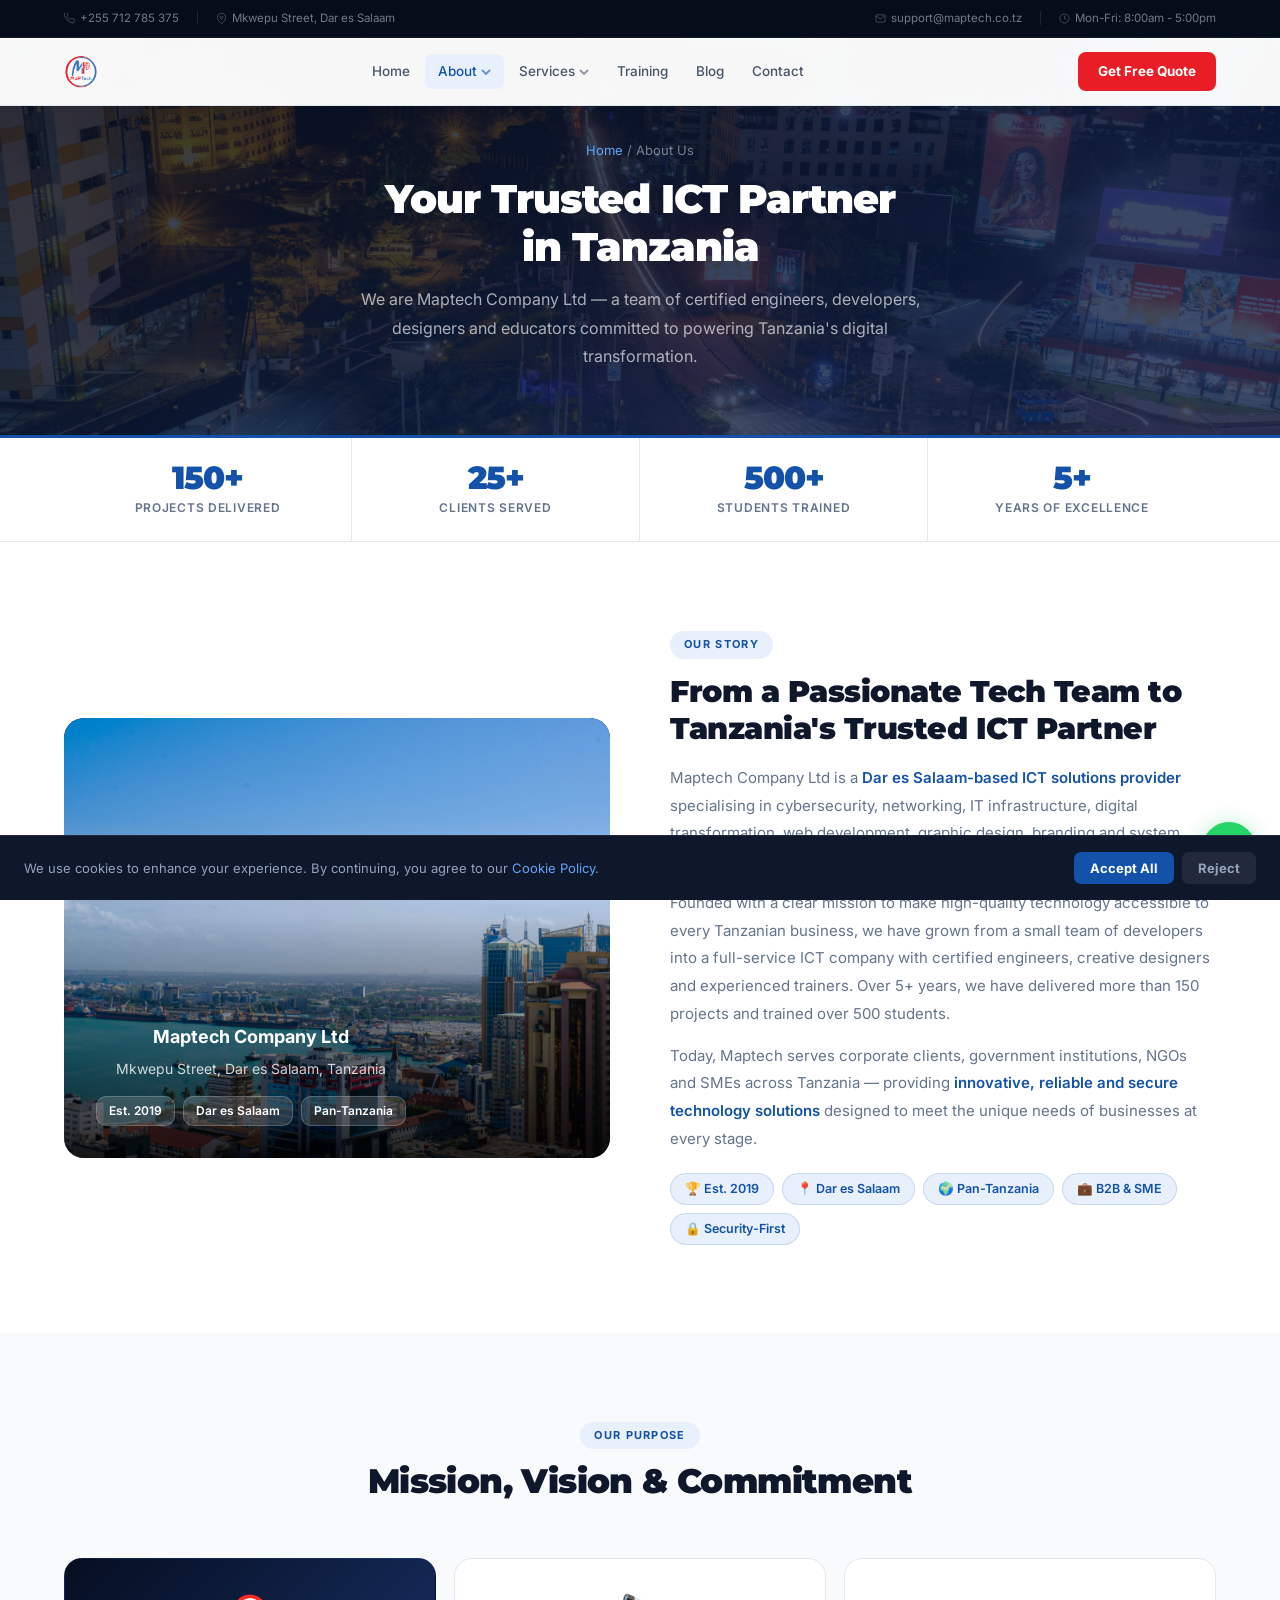
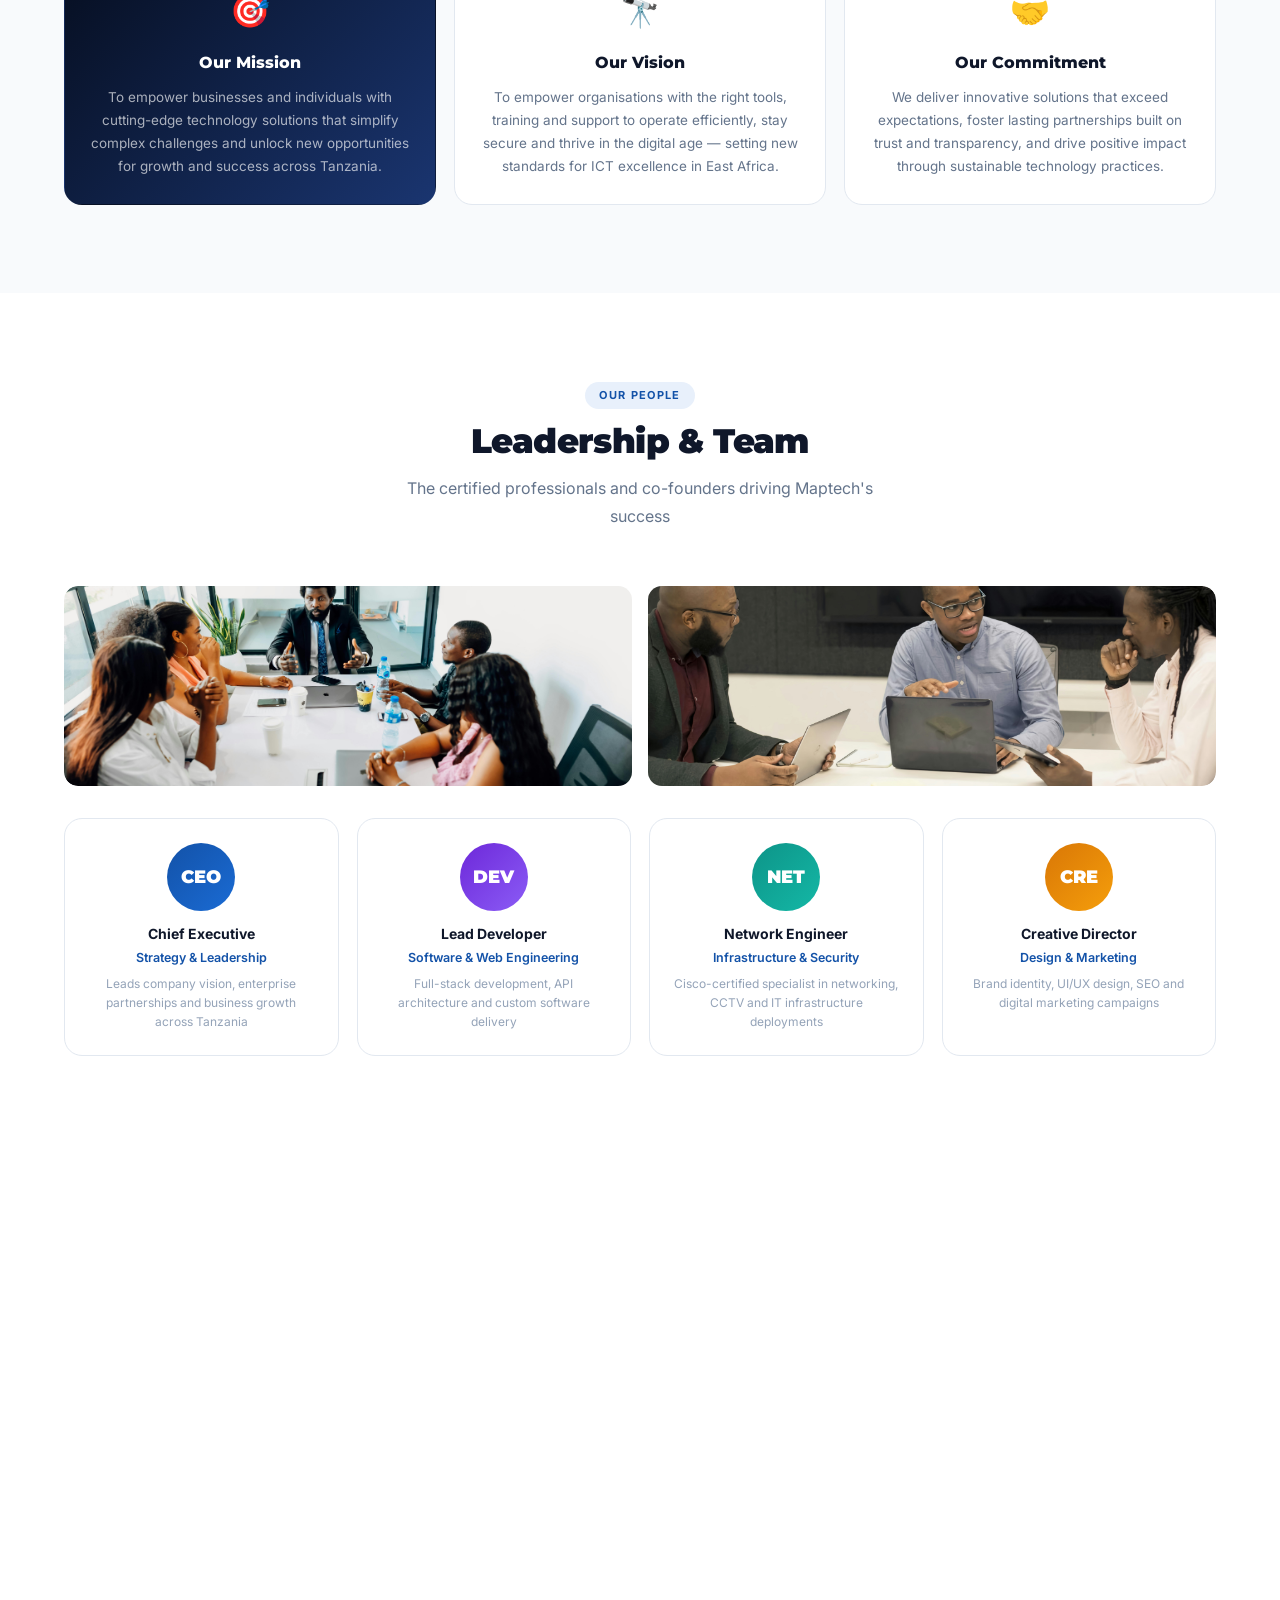
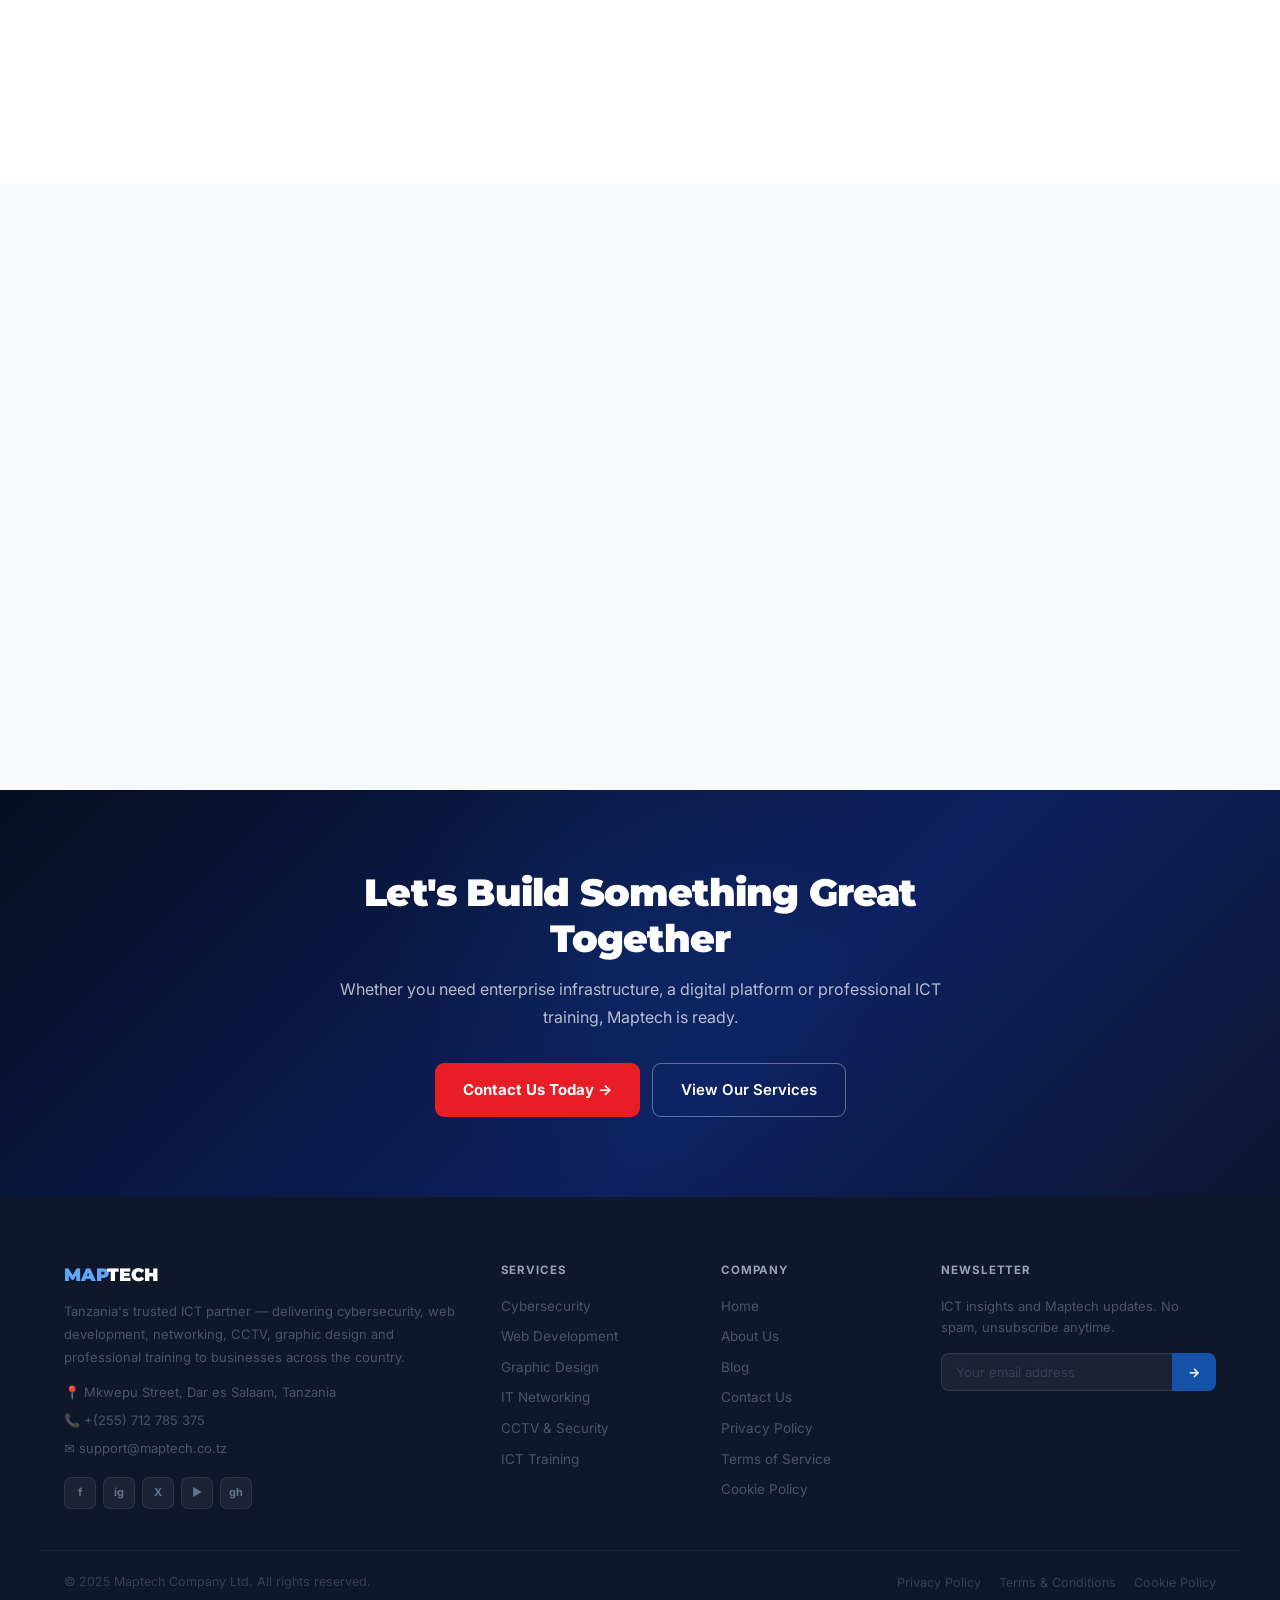
==== about.html @ 5413d37b "Initial website upload" ====
<!DOCTYPE html>
<html lang="en">
<head>
<meta charset="UTF-8">
<meta name="viewport" content="width=device-width, initial-scale=1.0">
<title>About Us | Maptech Company Ltd — ICT Solutions Tanzania</title>
<meta name="description" content="Learn about Maptech Company Ltd — Dar es Salaam's trusted ICT partner. Our story, mission, vision, team and core values.">
<link rel="icon" href="assets/images/favicon.png" type="image/png">
<link rel="preconnect" href="https://fonts.googleapis.com">
<link href="https://fonts.googleapis.com/css2?family=Montserrat:wght@700;800;900&family=Inter:wght@400;500;600;700&display=swap" rel="stylesheet">
<link rel="stylesheet" href="assets/css/maptech.css">
</head>
<body data-page="about">

<!-- Top Info Bar -->
<div class="top-bar">
  <div class="tb-inner">
    <div class="tb-group">
      <span class="tb-item"><svg viewBox="0 0 24 24" fill="none" stroke="currentColor" stroke-width="2" width="11" height="11"><path d="M22 16.92v3a2 2 0 01-2.18 2 19.79 19.79 0 01-8.63-3.07A19.5 19.5 0 013.07 9.81 19.79 19.79 0 01.5 1.18 2 2 0 012.49-.5h3a2 2 0 012 1.72c.127.96.361 1.903.7 2.81a2 2 0 01-.45 2.11L6.91 7.91a16 16 0 006.06 6.06l1.78-1.78a2 2 0 012.11-.45c.907.339 1.85.573 2.81.7A2 2 0 0122 16.92z"/></svg><a href="tel:+255712785375">+255 712 785 375</a></span>
      <span class="tb-sep"></span>
      <span class="tb-item"><svg viewBox="0 0 24 24" fill="none" stroke="currentColor" stroke-width="2" width="11" height="11"><path d="M21 10c0 7-9 13-9 13s-9-6-9-13a9 9 0 0118 0z"/><circle cx="12" cy="10" r="3"/></svg>Mkwepu Street, Dar es Salaam</span>
    </div>
    <div class="tb-group">
      <span class="tb-item"><svg viewBox="0 0 24 24" fill="none" stroke="currentColor" stroke-width="2" width="11" height="11"><path d="M4 4h16c1.1 0 2 .9 2 2v12c0 1.1-.9 2-2 2H4c-1.1 0-2-.9-2-2V6c0-1.1.9-2 2-2z"/><polyline points="22,6 12,13 2,6"/></svg><a href="mailto:support@maptech.co.tz">support@maptech.co.tz</a></span>
      <span class="tb-sep"></span>
      <span class="tb-item"><svg viewBox="0 0 24 24" fill="none" stroke="currentColor" stroke-width="2" width="11" height="11"><circle cx="12" cy="12" r="10"/><polyline points="12 6 12 12 16 14"/></svg>Mon-Fri: 8:00am - 5:00pm</span>
    </div>
  </div>
</div>
<!-- WhatsApp Float -->
<a href="https://wa.me/255712785375" class="wa-float" target="_blank" title="Chat on WhatsApp">
  <svg viewBox="0 0 24 24" fill="currentColor" width="26" height="26"><path d="M17.472 14.382c-.297-.149-1.758-.867-2.03-.967-.273-.099-.471-.148-.67.15-.197.297-.767.966-.94 1.164-.173.199-.347.223-.644.075-.297-.15-1.255-.463-2.39-1.475-.883-.788-1.48-1.761-1.653-2.059-.173-.297-.018-.458.13-.606.134-.133.298-.347.446-.52.149-.174.198-.298.298-.497.099-.198.05-.371-.025-.52-.075-.149-.669-1.612-.916-2.207-.242-.579-.487-.5-.669-.51-.173-.008-.371-.01-.57-.01-.198 0-.52.074-.792.372-.272.297-1.04 1.016-1.04 2.479 0 1.462 1.065 2.875 1.213 3.074.149.198 2.096 3.2 5.077 4.487.709.306 1.262.489 1.694.625.712.227 1.36.195 1.871.118.571-.085 1.758-.719 2.006-1.413.248-.694.248-1.289.173-1.413z"/><path d="M12 0C5.373 0 0 5.373 0 12c0 2.114.551 4.098 1.514 5.82L.044 23.956a.5.5 0 00.608.608l6.175-1.457A11.946 11.946 0 0012 24c6.627 0 12-5.373 12-12S18.627 0 12 0zm0 22a9.946 9.946 0 01-5.19-1.35l-.37-.21-3.834.904.918-3.786-.23-.38A9.96 9.96 0 012 12C2 6.477 6.477 2 12 2s10 4.477 10 10-4.477 10-10 10z"/></svg>
</a>
<button id="btt" onclick="window.scrollTo({top:0,behavior:'smooth'})" title="Back to top">&#x2191;</button>
<div id="cookie-banner">
  <p>We use cookies to enhance your experience. By continuing, you agree to our <a href="cookie-policy.html">Cookie Policy</a>.</p>
  <div class="cookie-btns">
    <button class="cbtn cbtn-accept" onclick="acceptCookies()">Accept All</button>
    <button class="cbtn cbtn-reject" onclick="rejectCookies()">Reject</button>
  </div>
</div>

<!-- Mobile Nav -->
<div class="mob-nav" id="mobNav">
  <div class="mob-header">
    <a href="index.html" class="logo">
      <div class="logo-mark"><svg viewBox="0 0 24 24" fill="none" stroke="white" stroke-width="2.5" width="16" height="16"><polygon points="12 2 22 8.5 22 15.5 12 22 2 15.5 2 8.5"/><line x1="12" y1="2" x2="12" y2="22"/><line x1="2" y1="8.5" x2="22" y2="8.5"/></svg></div>
      <div class="logo-name"><span>MAP</span>TECH</div>
    </a>
    <button class="mob-close" onclick="closeMob()">&#x2715;</button>
  </div>
  <a href="index.html">Home</a>
  <a href="about.html">About Us</a>
  <a href="services.html">Our Services</a>
  <a href="training.html">Training Portal</a>
  <a href="blog.html">Blog</a>
  <a href="contact.html">Contact Us</a>
  <div style="margin-top:20px"><a href="contact.html" class="btn-cta" style="width:100%;justify-content:center;display:flex">Get Free Consultation</a></div>
</div>

<!-- Navbar -->
<nav id="mainNav" class="light">
  <div class="nav-inner">
    <a href="index.html" class="logo">
      <img src="assets/images/MapTech-logo.png" alt="Maptech Logo" onerror="this.style.display='none';this.nextElementSibling.style.display='flex'">
      <div class="logo-fallback" style="display:none">
        <div class="logo-mark"><svg viewBox="0 0 24 24" fill="none" stroke="white" stroke-width="2.5" width="16" height="16"><polygon points="12 2 22 8.5 22 15.5 12 22 2 15.5 2 8.5"/><line x1="12" y1="2" x2="12" y2="22"/><line x1="2" y1="8.5" x2="22" y2="8.5"/></svg></div>
        <div class="logo-name"><span>MAP</span>TECH</div>
      </div>
    </a>
    <div class="nav-links">
      <a href="index.html">Home</a>
      <div class="nav-item">
        <a href="about.html" class="active">About
          <svg class="nav-chevron" viewBox="0 0 10 6" fill="none" stroke="currentColor" stroke-width="1.8"><path d="M1 1l4 4 4-4"/></svg>
        </a>
        <div class="nav-drop">
          <a href="about.html#story" class="drop-item"><span class="drop-item-ico">&#x1F4D6;</span><span class="drop-item-text"><strong>Our Story</strong><span>How Maptech was founded &amp; grew</span></span></a>
          <a href="about.html#purpose" class="drop-item"><span class="drop-item-ico">&#x1F3AF;</span><span class="drop-item-text"><strong>Our Purpose</strong><span>Mission, vision &amp; what drives us</span></span></a>
          <a href="about.html#team" class="drop-item"><span class="drop-item-ico">&#x1F465;</span><span class="drop-item-text"><strong>Our People &amp; Team</strong><span>Meet the certified experts behind Maptech</span></span></a>
          <a href="about.html#why" class="drop-item"><span class="drop-item-ico">&#x2B50;</span><span class="drop-item-text"><strong>Why Choose Us</strong><span>What sets Maptech apart</span></span></a>
          <a href="about.html#values" class="drop-item"><span class="drop-item-ico">&#x1F91D;</span><span class="drop-item-text"><strong>Our Values</strong><span>Principles that guide every project</span></span></a>
        </div>
      </div>
      <div class="nav-item">
        <a href="services.html">Services
          <svg class="nav-chevron" viewBox="0 0 10 6" fill="none" stroke="currentColor" stroke-width="1.8"><path d="M1 1l4 4 4-4"/></svg>
        </a>
        <div class="nav-drop">
          <span class="drop-group-label">&#x1F512; Security &amp; Digital</span>
          <a href="services.html#svc-cyber" class="drop-item"><span class="drop-item-ico">&#x1F512;</span><span class="drop-item-text"><strong>Cybersecurity</strong><span>Firewalls, audits &amp; threat protection</span></span></a>
          <a href="services.html#svc-web" class="drop-item"><span class="drop-item-ico">&#x1F310;</span><span class="drop-item-text"><strong>Web Design &amp; Software Dev</strong><span>Websites, apps &amp; custom software</span></span></a>
          <a href="services.html#svc-hosting" class="drop-item"><span class="drop-item-ico">&#x1F4BB;</span><span class="drop-item-text"><strong>Web Hosting &amp; Domain Registration</strong><span>Managed hosting, SSL &amp; domain names</span></span></a>
          <div class="drop-divider"></div>
          <span class="drop-group-label">&#x1F3A8; Design &amp; Infrastructure</span>
          <a href="services.html#svc-design" class="drop-item"><span class="drop-item-ico">&#x1F3A8;</span><span class="drop-item-text"><strong>Graphic Design &amp; Branding</strong><span>Branding, print &amp; digital assets</span></span></a>
          <a href="services.html#svc-network" class="drop-item"><span class="drop-item-ico">&#x1F4E1;</span><span class="drop-item-text"><strong>IT Networking</strong><span>LAN/WAN, cabling &amp; infrastructure</span></span></a>
          <a href="services.html#svc-cctv" class="drop-item"><span class="drop-item-ico">&#x1F4F7;</span><span class="drop-item-text"><strong>CCTV &amp; Security Systems</strong><span>IP cameras, access control &amp; alarms</span></span></a>
          <div class="drop-divider"></div>
          <span class="drop-group-label">&#x1F527; Support &amp; Training</span>
          <a href="services.html#svc-computer" class="drop-item"><span class="drop-item-ico">&#x1F5A5;&#xFE0F;</span><span class="drop-item-text"><strong>Computer Maintenance &amp; Supply</strong><span>Repairs, parts &amp; accessories</span></span></a>
          <a href="services.html#svc-printer" class="drop-item"><span class="drop-item-ico">&#x1F5A8;&#xFE0F;</span><span class="drop-item-text"><strong>Printer Maintenance &amp; Supply</strong><span>Repairs, toner &amp; accessories</span></span></a>
          <a href="training.html" class="drop-item"><span class="drop-item-ico">&#x1F393;</span><span class="drop-item-text"><strong>ICT Training</strong><span>Certified courses for individuals &amp; teams</span></span></a>
        </div>
      </div>
      <a href="training.html">Training</a>
      <a href="blog.html">Blog</a>
      <a href="contact.html">Contact</a>
    </div>
    <a href="contact.html" class="nav-cta">Get Free Quote</a>
    <button class="hamburger" onclick="openMob()"><span></span><span></span><span></span></button>
  </div>
</nav>

<!-- Page Hero -->
<div class="page-hero" style="position:relative;overflow:hidden">
  <img src="assets/images/hero-dar-es-salaam-night.jpg" alt="Dar es Salaam by night" style="position:absolute;inset:0;width:100%;height:100%;object-fit:cover;object-position:center 30%;opacity:.22;z-index:0;pointer-events:none">
  <div class="ph-inner">
    <div class="breadcrumb"><a href="index.html">Home</a> / About Us</div>
    <h1>Your Trusted ICT Partner<br>in Tanzania</h1>
    <p>We are Maptech Company Ltd — a team of certified engineers, developers, designers and educators committed to powering Tanzania's digital transformation.</p>
  </div>
</div>

<!-- Quick Trust Bar -->
<div style="background:#fff;border-bottom:1px solid var(--gray-200)">
  <div style="max-width:1200px;margin:0 auto;padding:0 24px;display:grid;grid-template-columns:repeat(4,1fr)">
    <div style="padding:24px 20px;text-align:center;border-right:1px solid var(--gray-200)">
      <div style="font-family:'Montserrat',sans-serif;font-size:32px;font-weight:900;color:var(--blue);line-height:1;letter-spacing:-1px">150+</div>
      <div style="font-size:12px;color:var(--gray-500);margin-top:4px;text-transform:uppercase;letter-spacing:.06em;font-weight:600">Projects Delivered</div>
    </div>
    <div style="padding:24px 20px;text-align:center;border-right:1px solid var(--gray-200)">
      <div style="font-family:'Montserrat',sans-serif;font-size:32px;font-weight:900;color:var(--blue);line-height:1;letter-spacing:-1px">25+</div>
      <div style="font-size:12px;color:var(--gray-500);margin-top:4px;text-transform:uppercase;letter-spacing:.06em;font-weight:600">Clients Served</div>
    </div>
    <div style="padding:24px 20px;text-align:center;border-right:1px solid var(--gray-200)">
      <div style="font-family:'Montserrat',sans-serif;font-size:32px;font-weight:900;color:var(--blue);line-height:1;letter-spacing:-1px">500+</div>
      <div style="font-size:12px;color:var(--gray-500);margin-top:4px;text-transform:uppercase;letter-spacing:.06em;font-weight:600">Students Trained</div>
    </div>
    <div style="padding:24px 20px;text-align:center">
      <div style="font-family:'Montserrat',sans-serif;font-size:32px;font-weight:900;color:var(--blue);line-height:1;letter-spacing:-1px">5+</div>
      <div style="font-size:12px;color:var(--gray-500);margin-top:4px;text-transform:uppercase;letter-spacing:.06em;font-weight:600">Years of Excellence</div>
    </div>
  </div>
</div>

<!-- Our Story -->
<section id="story">
  <div class="si">
    <div class="about-grid">
      <div class="about-img fade-in" style="position:relative;overflow:hidden;border-radius:20px;height:440px;padding:0;display:block">
        <img src="assets/images/hero-dar-es-salaam-skyline.jpg" alt="Dar es Salaam skyline - Maptech base of operations" style="width:100%;height:100%;object-fit:cover;position:absolute;inset:0;border-radius:20px">
        <div style="position:absolute;inset:0;z-index:2;background:linear-gradient(to top,rgba(0,0,0,.78) 0%,rgba(0,0,0,.08) 55%);border-radius:20px;display:flex;align-items:flex-end;padding:32px">
          <div>
            <strong style="color:#fff;font-size:18px;display:block;margin-bottom:6px">Maptech Company Ltd</strong>
            <p style="color:rgba(255,255,255,.8);font-size:14px;margin:0 0 16px">Mkwepu Street, Dar es Salaam, Tanzania</p>
            <div style="display:flex;gap:8px;flex-wrap:wrap">
              <span style="background:rgba(255,255,255,.15);color:#fff;font-size:12px;font-weight:600;padding:4px 12px;border-radius:10px;border:1px solid rgba(255,255,255,.2)">Est. 2019</span>
              <span style="background:rgba(255,255,255,.15);color:#fff;font-size:12px;font-weight:600;padding:4px 12px;border-radius:10px;border:1px solid rgba(255,255,255,.2)">Dar es Salaam</span>
              <span style="background:rgba(255,255,255,.15);color:#fff;font-size:12px;font-weight:600;padding:4px 12px;border-radius:10px;border:1px solid rgba(255,255,255,.2)">Pan-Tanzania</span>
            </div>
          </div>
        </div>
      </div>
      <div class="about-text fade-up">
        <div class="stag" style="margin-bottom:14px">Our Story</div>
        <h2>From a Passionate Tech Team to Tanzania's Trusted ICT Partner</h2>
        <p>Maptech Company Ltd is a <span class="hl">Dar es Salaam-based ICT solutions provider</span> specialising in cybersecurity, networking, IT infrastructure, digital transformation, web development, graphic design, branding and system integration.</p>
        <p>Founded with a clear mission to make high-quality technology accessible to every Tanzanian business, we have grown from a small team of developers into a full-service ICT company with certified engineers, creative designers and experienced trainers. Over 5+ years, we have delivered more than 150 projects and trained over 500 students.</p>
        <p>Today, Maptech serves corporate clients, government institutions, NGOs and SMEs across Tanzania — providing <span class="hl">innovative, reliable and secure technology solutions</span> designed to meet the unique needs of businesses at every stage.</p>
        <div class="pills">
          <span class="pill">&#x1F3C6; Est. 2019</span>
          <span class="pill">&#x1F4CD; Dar es Salaam</span>
          <span class="pill">&#x1F30D; Pan-Tanzania</span>
          <span class="pill">&#x1F4BC; B2B &amp; SME</span>
          <span class="pill">&#x1F512; Security-First</span>
        </div>
      </div>
    </div>
  </div>
</section>

<!-- Mission, Vision, Commitment -->
<section class="bg-light" id="purpose">
  <div class="si">
    <div class="sh fade-up"><div class="stag">Our Purpose</div><div class="section-title">Mission, Vision &amp; Commitment</div></div>
    <div class="mission-cards">
      <div class="mc fade-up"><div class="ico">&#x1F3AF;</div><h3>Our Mission</h3><p>To empower businesses and individuals with cutting-edge technology solutions that simplify complex challenges and unlock new opportunities for growth and success across Tanzania.</p></div>
      <div class="mc fade-up"><div class="ico">&#x1F52D;</div><h3>Our Vision</h3><p>To empower organisations with the right tools, training and support to operate efficiently, stay secure and thrive in the digital age — setting new standards for ICT excellence in East Africa.</p></div>
      <div class="mc fade-up"><div class="ico">&#x1F91D;</div><h3>Our Commitment</h3><p>We deliver innovative solutions that exceed expectations, foster lasting partnerships built on trust and transparency, and drive positive impact through sustainable technology practices.</p></div>
    </div>
  </div>
</section>

<!-- Team -->
<section id="team">
  <div class="si">
    <div class="sh fade-up"><div class="stag">Our People</div><div class="section-title">Leadership &amp; Team</div><p class="section-sub">The certified professionals and co-founders driving Maptech's success</p></div>
    <div style="display:grid;grid-template-columns:1fr 1fr;gap:16px;margin-bottom:32px;overflow:hidden;border-radius:14px">
        <img src="assets/images/about-african-business-meeting.jpg" alt="Maptech team meeting" style="width:100%;height:200px;object-fit:cover;border-radius:14px">
        <img src="assets/images/about-african-tech-team.jpg" alt="Maptech tech team" style="width:100%;height:200px;object-fit:cover;border-radius:14px">
      </div>
      <div class="team-grid">
      <div class="team-card fade-up"><div class="team-avatar" style="background:linear-gradient(135deg,#1352A8,#1a6bd4)">CEO</div><h4>Chief Executive</h4><div class="role">Strategy &amp; Leadership</div><div class="bio">Leads company vision, enterprise partnerships and business growth across Tanzania</div></div>
      <div class="team-card fade-up"><div class="team-avatar" style="background:linear-gradient(135deg,#6d28d9,#8b5cf6)">DEV</div><h4>Lead Developer</h4><div class="role">Software &amp; Web Engineering</div><div class="bio">Full-stack development, API architecture and custom software delivery</div></div>
      <div class="team-card fade-up"><div class="team-avatar" style="background:linear-gradient(135deg,#0d9488,#14b8a6)">NET</div><h4>Network Engineer</h4><div class="role">Infrastructure &amp; Security</div><div class="bio">Cisco-certified specialist in networking, CCTV and IT infrastructure deployments</div></div>
      <div class="team-card fade-up"><div class="team-avatar" style="background:linear-gradient(135deg,#d97706,#f59e0b)">CRE</div><h4>Creative Director</h4><div class="role">Design &amp; Marketing</div><div class="bio">Brand identity, UI/UX design, SEO and digital marketing campaigns</div></div>
    </div>
  </div>
</section>

<!-- Why Choose Us -->
<section id="why">
  <div class="si">
    <div class="sh fade-up"><div class="stag">Why Choose Us</div><div class="section-title">What Sets Maptech Apart</div><p class="section-sub">Six reasons why Tanzania's businesses choose Maptech — and stay with us for years</p></div>
    <div class="why-feats" style="display:grid;grid-template-columns:repeat(3,1fr);gap:22px;max-width:100%">
      <div class="wf fade-up"><div class="wf-icon">&#x1F3C6;</div><div><h4>Certified Professionals</h4><p>Every service is delivered by qualified engineers and specialists — CCNA, CEH-certified and industry-recognised across ICT disciplines.</p></div></div>
      <div class="wf fade-up"><div class="wf-icon">&#x23F1;&#xFE0F;</div><div><h4>On-Time Delivery</h4><p>We set realistic timelines and honour them — always. Our structured project management keeps every engagement on schedule and on budget.</p></div></div>
      <div class="wf fade-up"><div class="wf-icon">&#x1F4CB;</div><div><h4>Transparent Pricing</h4><p>No hidden fees or surprise invoices. We provide detailed, itemised proposals so you know exactly what you are paying for before any work begins.</p></div></div>
      <div class="wf fade-up"><div class="wf-icon">&#x1F512;</div><div><h4>Security-First Design</h4><p>Security is engineered into every solution — whether a website, a network, or a CCTV system. We never treat protection as an afterthought.</p></div></div>
      <div class="wf fade-up"><div class="wf-icon">&#x1F4DE;</div><div><h4>After-Sales Support</h4><p>Our relationship continues after project delivery. We offer dedicated support, maintenance plans and rapid-response helpdesk for all our clients.</p></div></div>
      <div class="wf fade-up"><div class="wf-icon">&#x1F30D;</div><div><h4>Deep Local Knowledge</h4><p>We understand Tanzanian infrastructure, regulations and business culture — delivering solutions that work in the real East African environment.</p></div></div>
    </div>
  </div>
</section>

<!-- Values -->
<section class="bg-light" id="values">
  <div class="si">
    <div class="sh fade-up"><div class="stag">Our Values</div><div class="section-title">Principles That Drive Every Decision</div></div>
    <div class="values-grid">
      <div class="val-card fade-up"><div class="val-icon">&#x1F91D;</div><div><h4>Integrity</h4><p>We operate with full transparency and accountability in every engagement, from quotation through to final delivery.</p></div></div>
      <div class="val-card fade-up"><div class="val-icon">&#x26A1;</div><div><h4>Excellence</h4><p>We hold ourselves to the highest technical and creative standards on every project, large or small.</p></div></div>
      <div class="val-card fade-up"><div class="val-icon">&#x1F680;</div><div><h4>Innovation</h4><p>We continuously learn and adopt emerging technologies to keep our clients ahead in a fast-changing landscape.</p></div></div>
      <div class="val-card fade-up"><div class="val-icon">&#x1F465;</div><div><h4>Collaboration</h4><p>We work as true partners — listening, adapting and co-creating solutions aligned with your unique goals.</p></div></div>
      <div class="val-card fade-up"><div class="val-icon">&#x1F30D;</div><div><h4>Local Impact</h4><p>Deeply committed to Tanzania's digital economy, empowering local businesses and ICT talent nationwide.</p></div></div>
      <div class="val-card fade-up"><div class="val-icon">&#x1F510;</div><div><h4>Security-First</h4><p>Security is never an afterthought — we engineer it into every system, network and application we build.</p></div></div>
    </div>
  </div>
</section>

<!-- CTA -->
<div class="cta-banner">
  <div class="cta-inner">
    <h2>Let's Build Something Great Together</h2>
    <p>Whether you need enterprise infrastructure, a digital platform or professional ICT training, Maptech is ready.</p>
    <div class="cta-btns">
      <a href="contact.html" class="btn-cta">Contact Us Today &#x2192;</a>
      <a href="services.html" class="btn-cta-out">View Our Services</a>
    </div>
  </div>
</div>

<!-- Footer -->
<footer>
  <div class="fi">
    <div class="fb">
      <div class="fb-logo"><span>MAP</span>TECH</div>
      <p>Tanzania's trusted ICT partner — delivering cybersecurity, web development, networking, CCTV, graphic design and professional training to businesses across the country.</p>
      <div class="fci">&#x1F4CD; Mkwepu Street, Dar es Salaam, Tanzania</div>
      <div class="fci">&#x1F4DE; +(255) 712 785 375</div>
      <div class="fci">&#x2709;&#xFE0F; support@maptech.co.tz</div>
      <div class="fb-socials">
        <a href="https://web.facebook.com/maptechtz/" target="_blank" class="fsb">f</a>
        <a href="https://www.instagram.com/maptech_tz/" target="_blank" class="fsb">ig</a>
        <a href="https://x.com/maptech_tz" target="_blank" class="fsb">X</a>
        <a href="https://www.youtube.com/@maptechtz/videos" target="_blank" class="fsb">&#x25B6;</a>
        <a href="https://github.com/maptechtz-developers" target="_blank" class="fsb">gh</a>
      </div>
    </div>
    <div class="fc">
      <h4>Services</h4>
      <a href="services.html">Cybersecurity</a>
      <a href="services.html">Web Development</a>
      <a href="services.html">Graphic Design</a>
      <a href="services.html">IT Networking</a>
      <a href="services.html">CCTV &amp; Security</a>
      <a href="training.html">ICT Training</a>
    </div>
    <div class="fc">
      <h4>Company</h4>
      <a href="index.html">Home</a>
      <a href="about.html">About Us</a>
      <a href="blog.html">Blog</a>
      <a href="contact.html">Contact Us</a>
      <a href="privacy-policy.html">Privacy Policy</a>
      <a href="terms-of-service.html">Terms of Service</a>
      <a href="cookie-policy.html">Cookie Policy</a>
    </div>
    <div class="fc fn">
      <h4>Newsletter</h4>
      <p>ICT insights and Maptech updates. No spam, unsubscribe anytime.</p>
      <div class="nl"><input type="email" placeholder="Your email address"><button>&#x2192;</button></div>
    </div>
  </div>
  <div class="footer-bottom">
    <p>&copy; 2025 Maptech Company Ltd. All rights reserved.</p>
    <div>
      <a href="privacy-policy.html">Privacy Policy</a>
      <a href="terms-of-service.html">Terms &amp; Conditions</a>
      <a href="cookie-policy.html">Cookie Policy</a>
    </div>
  </div>
</footer>

<script src="assets/js/maptech.js"></script>
</body>
</html>
---- assets/css/maptech.css ----
/* ── RESET ──────────────────────────────────────── */
*,*::before,*::after{box-sizing:border-box;margin:0;padding:0}
html{scroll-behavior:smooth}
body{font-family:'Inter',system-ui,sans-serif;color:#1e293b;background:#fff;line-height:1.6;overflow-x:hidden;-webkit-font-smoothing:antialiased}
a{text-decoration:none;color:inherit}img{max-width:100%;display:block}button{cursor:pointer;font-family:inherit}ul{list-style:none}

/* ── TOKENS ─────────────────────────────────────── */
:root{
  --blue:#1352A8;--blue-2:#1a6bd4;--blue-3:#e8f0fb;
  --red:#E81D25;--red-2:#ff3b44;
  --dark:#060e20;--dark-2:#0d1630;
  --gray-50:#f8fafc;--gray-100:#f1f5f9;--gray-200:#e2e8f0;
  --gray-400:#94a3b8;--gray-500:#64748b;--gray-600:#475569;--gray-700:#334155;--gray-900:#0f172a;
  --white:#fff;
  --shadow-sm:0 1px 4px rgba(0,0,0,.07);
  --shadow-md:0 4px 20px rgba(0,0,0,.09);
  --shadow-lg:0 10px 48px rgba(0,0,0,.13);
  --r:12px;--r-lg:18px;--t:.22s ease;
}

/* ── TOP BAR ─────────────────────────────────────── */
.top-bar{background:#050c1a;border-bottom:1px solid rgba(255,255,255,.07);height:38px;display:flex;align-items:center;position:fixed;top:0;left:0;right:0;z-index:201}
.tb-inner{max-width:1200px;margin:0 auto;padding:0 24px;width:100%;display:flex;align-items:center;justify-content:space-between}
.tb-group{display:flex;align-items:center;gap:18px}
.tb-item{display:flex;align-items:center;gap:5px;font-size:11.5px;color:rgba(255,255,255,.45);white-space:nowrap}
.tb-item svg{width:11px;height:11px;flex-shrink:0;opacity:.55}
.tb-item a{color:rgba(255,255,255,.45);transition:.15s}.tb-item a:hover{color:#60a5fa}
.tb-sep{width:1px;height:14px;background:rgba(255,255,255,.1)}

/* ── NAV ────────────────────────────────────────── */
nav{position:fixed;top:38px;left:0;right:0;z-index:200;height:68px;display:flex;align-items:center;background:rgba(6,14,32,.92);backdrop-filter:blur(18px);border-bottom:1px solid rgba(255,255,255,.07);transition:var(--t)}
nav.light{background:rgba(255,255,255,.97);border-color:var(--gray-200);box-shadow:var(--shadow-sm)}
.nav-inner{max-width:1200px;margin:0 auto;padding:0 24px;width:100%;display:flex;align-items:center;justify-content:space-between;gap:16px}
.logo{display:flex;align-items:center;gap:10px;cursor:pointer}
.logo img{height:34px;width:auto}
.logo-fallback{height:34px;display:flex;align-items:center;gap:6px}
.logo-mark{width:34px;height:34px;border-radius:8px;background:var(--blue);display:flex;align-items:center;justify-content:center}
.logo-mark svg{width:18px;height:18px}
.logo-name{font-family:'Montserrat',sans-serif;font-weight:900;font-size:16px;letter-spacing:-.3px;color:#fff}
nav.light .logo-name{color:var(--gray-900)}
.logo-name span{color:#60a5fa}
nav.light .logo-name span{color:var(--blue)}
.nav-links{display:flex;gap:2px}
.nav-links a{padding:7px 13px;border-radius:7px;font-size:13.5px;font-weight:500;color:rgba(255,255,255,.75);transition:var(--t)}
nav.light .nav-links a{color:var(--gray-600)}
.nav-links a:hover,.nav-links a.active{color:#fff;background:rgba(255,255,255,.1)}
nav.light .nav-links a:hover,nav.light .nav-links a.active{color:var(--blue);background:var(--blue-3)}
.nav-cta{background:var(--red);color:#fff;border:none;padding:9px 20px;border-radius:8px;font-size:13.5px;font-weight:700;transition:var(--t);white-space:nowrap;display:inline-block}
.nav-cta:hover{background:var(--red-2);transform:translateY(-1px);box-shadow:0 4px 14px rgba(232,29,37,.35)}
.hamburger{display:none;flex-direction:column;gap:5px;background:none;border:none;padding:6px;cursor:pointer}
.hamburger span{width:22px;height:2px;background:#fff;border-radius:2px;transition:var(--t);display:block}
nav.light .hamburger span{background:var(--gray-700)}
.mob-nav{display:none;position:fixed;inset:0;z-index:300;background:var(--dark);flex-direction:column;padding:20px 24px;gap:4px}
.mob-nav.open{display:flex}
.mob-header{display:flex;justify-content:space-between;align-items:center;margin-bottom:20px}
.mob-nav a{padding:14px 16px;font-size:16px;font-weight:500;color:rgba(255,255,255,.75);border-bottom:1px solid rgba(255,255,255,.07);transition:var(--t)}
.mob-nav a:hover{color:#fff;padding-left:22px}
.mob-close{background:none;border:none;font-size:26px;color:rgba(255,255,255,.6);cursor:pointer}

/* ── HERO ────────────────────────────────────────── */
.hero{min-height:100vh;background:linear-gradient(150deg,var(--dark) 0%,var(--dark-2) 55%,#112248 100%);display:flex;align-items:center;padding:130px 0 72px;position:relative;overflow:hidden}
.hero-grid{position:absolute;inset:0;background-image:linear-gradient(rgba(255,255,255,.03) 1px,transparent 1px),linear-gradient(90deg,rgba(255,255,255,.03) 1px,transparent 1px);background-size:60px 60px;pointer-events:none}
.hero-glow{position:absolute;top:-200px;right:-200px;width:700px;height:700px;background:radial-gradient(circle,rgba(19,82,168,.18) 0%,transparent 70%);pointer-events:none;border-radius:50%}
.hero-glow-2{position:absolute;bottom:-150px;left:-100px;width:500px;height:500px;background:radial-gradient(circle,rgba(232,29,37,.08) 0%,transparent 70%);pointer-events:none;border-radius:50%}
.hero-inner{max-width:1200px;margin:0 auto;padding:0 24px;display:grid;grid-template-columns:1.1fr 1fr;gap:64px;align-items:center;position:relative;z-index:1;width:100%}
.hero-badge{display:inline-flex;align-items:center;gap:7px;background:rgba(19,82,168,.25);border:1px solid rgba(96,165,250,.3);color:#93c5fd;font-size:11.5px;font-weight:700;padding:5px 13px;border-radius:20px;margin-bottom:20px;text-transform:uppercase;letter-spacing:.07em}
.hero-dot{width:7px;height:7px;border-radius:50%;background:#60a5fa;animation:pulse 2s infinite}
@keyframes pulse{0%,100%{opacity:1;box-shadow:0 0 0 0 rgba(96,165,250,.4)}70%{box-shadow:0 0 0 8px rgba(96,165,250,0)}}
.hero h1{font-family:'Montserrat',sans-serif;font-size:50px;font-weight:900;line-height:1.1;letter-spacing:-1.5px;color:#fff;margin-bottom:18px}
.hero h1 .accent{color:#60a5fa}
.hero h1 .red{color:#fb7185}
.hero-desc{font-size:16px;color:rgba(255,255,255,.65);line-height:1.8;margin-bottom:30px;max-width:500px}
.hero-btns{display:flex;gap:12px;flex-wrap:wrap;margin-bottom:40px}
.btn-hero-primary{background:var(--blue);color:#fff;border:none;padding:13px 26px;border-radius:9px;font-size:15px;font-weight:700;display:inline-flex;align-items:center;gap:8px;transition:var(--t);box-shadow:0 4px 22px rgba(19,82,168,.4)}
.btn-hero-primary:hover{background:var(--blue-2);transform:translateY(-2px);box-shadow:0 8px 28px rgba(19,82,168,.45)}
.btn-hero-ghost{background:transparent;color:#fff;border:1.5px solid rgba(255,255,255,.25);padding:13px 24px;border-radius:9px;font-size:15px;font-weight:600;display:inline-flex;align-items:center;gap:8px;transition:var(--t)}
.btn-hero-ghost:hover{border-color:rgba(255,255,255,.6);background:rgba(255,255,255,.07)}
.hero-trust{display:flex;align-items:center;gap:12px}
.avatars{display:flex}.avatars span{width:30px;height:30px;border-radius:50%;border:2px solid var(--dark);font-size:10px;font-weight:800;color:#fff;display:flex;align-items:center;justify-content:center;margin-left:-8px}
.avatars span:first-child{margin-left:0}
.hero-trust p{font-size:13px;color:rgba(255,255,255,.55)}.hero-trust p strong{color:rgba(255,255,255,.9)}
.dash-card{background:rgba(255,255,255,.05);border:1px solid rgba(255,255,255,.1);border-radius:var(--r-lg);padding:22px;backdrop-filter:blur(12px)}
.dash-card-title{font-size:11px;font-weight:700;text-transform:uppercase;letter-spacing:.08em;color:rgba(255,255,255,.45);margin-bottom:16px;display:flex;align-items:center;justify-content:space-between}
.status-live{display:flex;align-items:center;gap:5px;font-size:11px;color:#4ade80}
.status-live::before{content:'';width:6px;height:6px;border-radius:50%;background:#4ade80;box-shadow:0 0 6px #4ade80;animation:pulse 1.5s infinite}
.dash-stats{display:grid;grid-template-columns:1fr 1fr;gap:10px;margin-bottom:12px}
.ds{background:rgba(255,255,255,.05);border-radius:10px;padding:14px;border:1px solid rgba(255,255,255,.07)}
.ds-num{font-family:'Montserrat',sans-serif;font-size:28px;font-weight:900;color:#60a5fa;letter-spacing:-1px;line-height:1}
.ds-num.r{color:#fb7185}
.ds-lbl{font-size:11px;color:rgba(255,255,255,.45);margin-top:3px}
.dash-bars-wrap{background:rgba(255,255,255,.04);border-radius:10px;padding:14px;border:1px solid rgba(255,255,255,.07);margin-bottom:12px}
.dash-bars-label{font-size:11px;color:rgba(255,255,255,.4);margin-bottom:10px}
.dash-bars{display:flex;align-items:flex-end;gap:5px;height:48px}
.db{flex:1;border-radius:3px 3px 0 0}
.db.lo{background:rgba(96,165,250,.3)}
.db.hi{background:linear-gradient(180deg,#60a5fa,#1352A8);box-shadow:0 0 10px rgba(96,165,250,.3)}
.dash-chips{display:flex;flex-wrap:wrap;gap:6px}
.dchip{background:rgba(255,255,255,.07);border:1px solid rgba(255,255,255,.1);color:rgba(255,255,255,.6);font-size:11px;font-weight:600;padding:4px 10px;border-radius:12px}

/* ── NAV DROPDOWN ───────────────────────────────── */
.nav-item{position:relative;display:inline-flex;align-items:center}
.nav-item>a{display:inline-flex;align-items:center;gap:4px}
.nav-chevron{width:10px;height:10px;transition:transform .2s ease;opacity:.6}
.nav-item:hover .nav-chevron{transform:rotate(180deg);opacity:1}
.nav-drop{position:absolute;top:100%;left:-12px;background:#fff;border-radius:14px;border:1px solid var(--gray-200);box-shadow:0 12px 40px rgba(0,0,0,.13);min-width:280px;padding:8px 8px 8px;padding-top:18px;margin-top:0;opacity:0;pointer-events:none;transform:translateY(-6px);transition:opacity .18s ease,transform .18s ease;z-index:500}
/* Transparent bridge fills the gap so hover isn't lost moving into the dropdown */
.nav-drop::before{content:'';position:absolute;top:-14px;left:0;right:0;height:14px;background:transparent}
.nav-item:hover .nav-drop{opacity:1;pointer-events:auto;transform:translateY(0)}
.drop-item{display:flex;align-items:flex-start;gap:11px;padding:10px 12px;border-radius:9px;transition:.15s;text-decoration:none;color:inherit}
.drop-item:hover{background:var(--blue-3)}
.drop-item-ico{font-size:20px;flex-shrink:0;margin-top:1px;width:28px;text-align:center}
.drop-item-text strong{display:block;font-size:13px;color:var(--gray-900);font-weight:600;line-height:1.35}
.drop-item-text span{font-size:11.5px;color:var(--gray-500);line-height:1.4}
.drop-divider{height:1px;background:var(--gray-200);margin:6px 0}
.drop-group-label{font-size:10px;font-weight:700;text-transform:uppercase;letter-spacing:.1em;color:var(--gray-400);padding:10px 12px 3px;display:block;pointer-events:none;line-height:1}

/* ── HOMEPAGE SERVICE GROUP LABELS ──────────────── */
.svc-group-label{grid-column:1/-1;display:flex;align-items:center;gap:12px;margin:20px 0 4px;padding-top:4px}
.svc-group-label:first-child{margin-top:4px}
.svc-group-label span{font-size:10px;font-weight:700;text-transform:uppercase;letter-spacing:.12em;color:rgba(255,255,255,.35);white-space:nowrap}
.svc-group-label::after{content:'';flex:1;height:1px;background:rgba(255,255,255,.07)}

/* ── ORBITAL HERO VISUAL ─────────────────────────── */
.orbit-wrap{position:relative;width:420px;height:420px;flex-shrink:0;margin:0 auto}
.orbit-ring{position:absolute;border-radius:50%;border:1px dashed rgba(96,165,250,.22);top:50%;left:50%;transform:translate(-50%,-50%)}
.orbit-ring-outer{width:340px;height:340px}
.orbit-ring-inner{width:190px;height:190px;border-color:rgba(255,255,255,.07)}
.orbit-glow{position:absolute;top:50%;left:50%;transform:translate(-50%,-50%);width:380px;height:380px;border-radius:50%;background:radial-gradient(circle,rgba(19,82,168,.18) 0%,transparent 65%);pointer-events:none}
.orbit-center{position:absolute;top:50%;left:50%;transform:translate(-50%,-50%);width:130px;height:130px;border-radius:50%;background:rgba(255,255,255,.06);border:2px solid rgba(96,165,250,.4);box-shadow:0 0 40px rgba(19,82,168,.45),inset 0 0 24px rgba(96,165,250,.12);display:flex;align-items:center;justify-content:center;overflow:hidden;z-index:10}
.orbit-center img{width:100px;height:100px;object-fit:contain}
.orbit-track{position:absolute;inset:0;animation:orbitSpin 24s linear infinite}
@keyframes orbitSpin{to{transform:rotate(360deg)}}
.orbit-node{position:absolute;top:50%;left:50%;width:62px;height:62px;margin-top:-31px;margin-left:-31px}
.orbit-node:nth-child(1){transform:rotate(0deg) translateX(170px)}
.orbit-node:nth-child(2){transform:rotate(60deg) translateX(170px)}
.orbit-node:nth-child(3){transform:rotate(120deg) translateX(170px)}
.orbit-node:nth-child(4){transform:rotate(180deg) translateX(170px)}
.orbit-node:nth-child(5){transform:rotate(240deg) translateX(170px)}
.orbit-node:nth-child(6){transform:rotate(300deg) translateX(170px)}
.orbit-node-inner{width:62px;height:62px;border-radius:14px;background:rgba(255,255,255,.07);border:1px solid rgba(255,255,255,.16);backdrop-filter:blur(10px);display:flex;flex-direction:column;align-items:center;justify-content:center;gap:3px;animation:orbitSpinRev 24s linear infinite;transition:.2s}
.orbit-node-inner:hover{background:rgba(255,255,255,.15);border-color:rgba(96,165,250,.5);box-shadow:0 0 16px rgba(96,165,250,.25)}
@keyframes orbitSpinRev{to{transform:rotate(-360deg)}}
.orbit-node-ico{font-size:22px;line-height:1;display:block}
.orbit-node-lbl{font-size:8px;font-weight:700;color:rgba(255,255,255,.75);text-align:center;line-height:1.25;white-space:nowrap}

/* ── STATS BAR ──────────────────────────────────── */
.stats-bar{background:#fff;border-bottom:1px solid var(--gray-200)}
.stats-inner{max-width:1200px;margin:0 auto;padding:0 24px;display:grid;grid-template-columns:repeat(4,1fr)}
.stat-item{padding:30px 20px;text-align:center;border-right:1px solid var(--gray-200);position:relative;overflow:hidden;transition:var(--t)}
.stat-item:last-child{border-right:none}
.stat-item::after{content:'';position:absolute;bottom:0;left:50%;transform:translateX(-50%);width:0;height:3px;background:var(--blue);border-radius:3px 3px 0 0;transition:.3s}
.stat-item:hover::after{width:60%}
.stat-num{font-family:'Montserrat',sans-serif;font-size:38px;font-weight:900;color:var(--blue);letter-spacing:-1.5px;line-height:1}
.stat-label{font-size:12px;color:var(--gray-500);margin-top:5px;text-transform:uppercase;letter-spacing:.06em;font-weight:600}

/* ── SECTION COMMONS ────────────────────────────── */
section{padding:88px 0}
.si{max-width:1200px;margin:0 auto;padding:0 24px}
.sh{text-align:center;margin-bottom:56px}
.stag{display:inline-block;background:var(--blue-3);color:var(--blue);font-size:11px;font-weight:700;padding:5px 14px;border-radius:20px;text-transform:uppercase;letter-spacing:.08em;margin-bottom:12px}
.stag.red{background:#fef2f2;color:var(--red)}
.section-title{font-family:'Montserrat',sans-serif;font-size:34px;font-weight:900;letter-spacing:-.8px;color:var(--gray-900);margin-bottom:12px;line-height:1.2}
.section-sub{font-size:16px;color:var(--gray-500);max-width:520px;margin:0 auto;line-height:1.75}
.bg-light{background:var(--gray-50)}
.bg-dark{background:var(--dark)}

/* ── PARTNERS MARQUEE ───────────────────────────── */
.partners-bar{background:var(--dark);padding:36px 0;overflow:hidden;border-top:1px solid rgba(255,255,255,.06);border-bottom:1px solid rgba(255,255,255,.06)}
.partners-hd{text-align:center;font-size:11px;font-weight:700;text-transform:uppercase;letter-spacing:.12em;color:rgba(255,255,255,.3);margin-bottom:24px}
.partners-track{overflow:hidden;width:100%;mask-image:linear-gradient(to right,transparent 0%,black 10%,black 90%,transparent 100%);-webkit-mask-image:linear-gradient(to right,transparent 0%,black 10%,black 90%,transparent 100%)}
.partners-inner{display:inline-flex;align-items:center;gap:56px;white-space:nowrap;animation:marquee-partners 32s linear infinite;padding:0 28px}
.partners-inner:hover{animation-play-state:paused}
@keyframes marquee-partners{0%{transform:translateX(0)}100%{transform:translateX(-50%)}}
.plogo{display:inline-flex;align-items:center;gap:8px;opacity:.75;transition:opacity .3s;flex-shrink:0;cursor:default}
.plogo:hover{opacity:1}
.plogo-text{font-weight:800;line-height:1;white-space:nowrap}
.partners-divider{width:1px;height:28px;background:rgba(255,255,255,.12);flex-shrink:0}

/* ── CLIENTS MARQUEE ─────────────────────────────── */
.clients-bar{background:#f8fafc;padding:36px 0;overflow:hidden;border-top:1px solid var(--gray-200);border-bottom:1px solid var(--gray-200)}
.clients-hd{text-align:center;font-size:11px;font-weight:700;text-transform:uppercase;letter-spacing:.12em;color:var(--gray-400);margin-bottom:24px}
.clients-track{overflow:hidden;width:100%;mask-image:linear-gradient(to right,transparent 0%,black 8%,black 92%,transparent 100%);-webkit-mask-image:linear-gradient(to right,transparent 0%,black 8%,black 92%,transparent 100%)}
.clients-inner{display:inline-flex;align-items:center;gap:52px;white-space:nowrap;animation:marquee-clients 42s linear infinite;padding:0 28px}
.clients-inner:hover{animation-play-state:paused}
@keyframes marquee-clients{0%{transform:translateX(0)}100%{transform:translateX(-50%)}}
.clogo{display:inline-flex;align-items:center;gap:7px;opacity:.65;transition:opacity .3s,transform .3s;flex-shrink:0;cursor:default}
.clogo:hover{opacity:1;transform:scale(1.06)}
.clogo-text{font-weight:800;line-height:1;white-space:nowrap}
.clients-divider{width:1px;height:24px;background:var(--gray-200);flex-shrink:0}

/* ── SERVICE CARDS ──────────────────────────────── */
.svc-grid{display:grid;grid-template-columns:repeat(3,1fr);gap:20px}
.svc-card{background:#fff;border:1.5px solid var(--gray-200);border-radius:var(--r-lg);padding:28px;transition:var(--t);cursor:pointer;position:relative;overflow:hidden}
.svc-card::before{content:'';position:absolute;top:0;left:0;right:0;height:3px;background:linear-gradient(90deg,var(--blue),var(--blue-2));transform:scaleX(0);transform-origin:left;transition:.3s}
.svc-card:hover{border-color:rgba(19,82,168,.5);box-shadow:0 8px 32px rgba(19,82,168,.15);transform:translateY(-4px)}
.svc-card:hover::before{transform:scaleX(1)}
.svc-icon{width:52px;height:52px;border-radius:13px;display:flex;align-items:center;justify-content:center;font-size:24px;margin-bottom:16px}
.ic-blue{background:var(--blue-3);color:var(--blue)}
.ic-red{background:#fef2f2;color:#dc2626}
.ic-green{background:#f0fdf4;color:#059669}
.ic-amber{background:#fffbeb;color:#d97706}
.ic-purple{background:#faf5ff;color:#7c3aed}
.ic-teal{background:#f0fdfa;color:#0d9488}
.svc-card h3{font-family:'Montserrat',sans-serif;font-size:16px;font-weight:800;color:var(--gray-900);margin-bottom:8px}
.svc-card p{font-size:13.5px;color:var(--gray-500);line-height:1.7;margin-bottom:14px}
.svc-link{font-size:13px;color:var(--blue);font-weight:700;display:inline-flex;align-items:center;gap:5px;transition:var(--t)}
.svc-link:hover{gap:10px}
.svc-tags{display:flex;flex-wrap:wrap;gap:5px;margin-top:10px}
.svc-tag{font-size:11px;color:var(--gray-500);background:var(--gray-100);padding:3px 9px;border-radius:10px;border:1px solid var(--gray-200)}

/* ── DARK CANVAS SECTION ─────────────────────────── */
.section-dark{background:linear-gradient(160deg,#050c1a 0%,#081226 55%,#0d1f4a 100%)}
.section-dark .stag{background:rgba(96,165,250,.12);color:#93c5fd;border:1px solid rgba(96,165,250,.2)}
.section-dark .section-title{color:#fff;letter-spacing:-.5px}
.section-dark .section-sub{color:rgba(255,255,255,.5)}
.section-dark .svc-card{background:rgba(255,255,255,.035);backdrop-filter:blur(14px);-webkit-backdrop-filter:blur(14px);border:1px solid rgba(255,255,255,.08);box-shadow:none}
.section-dark .svc-card::before{background:linear-gradient(90deg,#60a5fa,#3b82f6)}
.section-dark .svc-card:hover{border-color:rgba(96,165,250,.4);box-shadow:0 8px 36px rgba(19,82,168,.3);background:rgba(255,255,255,.06)}
.section-dark .svc-card h3{color:#fff}
.section-dark .svc-card p{color:rgba(255,255,255,.55)}
.section-dark .svc-card .svc-link{color:#60a5fa}
.section-dark .svc-card .svc-tag{background:rgba(255,255,255,.06);border-color:rgba(255,255,255,.1);color:rgba(255,255,255,.55)}
.section-dark .svc-num{color:rgba(255,255,255,.03)}
.section-dark .ic-red{background:rgba(220,38,38,.18);color:#fca5a5}
.section-dark .ic-blue{background:rgba(19,82,168,.25);color:#93c5fd}
.section-dark .ic-purple{background:rgba(124,58,237,.18);color:#c4b5fd}
.section-dark .ic-teal{background:rgba(13,148,136,.18);color:#5eead4}
.section-dark .ic-amber{background:rgba(217,119,6,.18);color:#fcd34d}
.section-dark .ic-green{background:rgba(5,150,105,.18);color:#6ee7b7}

/* ── TYPOGRAPHY UPGRADES ─────────────────────────── */
.stag{letter-spacing:.12em}
.section-title{letter-spacing:-.6px}
.hero-badge{letter-spacing:.1em}
.hero h1{letter-spacing:-2px}

/* ── GLOW HOVERS (global) ────────────────────────── */
.proj-card:hover{border-color:rgba(19,82,168,.5);box-shadow:0 12px 40px rgba(19,82,168,.2);transform:translateY(-5px)}
.ind-card:hover{box-shadow:0 8px 28px rgba(19,82,168,.18)}
.testi:hover{box-shadow:0 8px 28px rgba(19,82,168,.15)}

/* ── WHY SECTION ────────────────────────────────── */
.why-grid{display:grid;grid-template-columns:1fr 1fr;gap:64px;align-items:center}
.why-card{background:linear-gradient(135deg,var(--dark) 0%,#1a2d5a 100%);border-radius:var(--r-lg);padding:32px;color:#fff;position:relative;overflow:hidden}
.why-card::after{content:'';position:absolute;top:-60px;right:-60px;width:220px;height:220px;background:rgba(255,255,255,.04);border-radius:50%}
.why-card h3{font-family:'Montserrat',sans-serif;font-size:22px;font-weight:900;margin-bottom:8px}
.why-card>p{font-size:14px;color:rgba(255,255,255,.6);margin-bottom:22px}
.why-kpis{display:grid;grid-template-columns:1fr 1fr;gap:12px}
.kpi{background:rgba(255,255,255,.08);border-radius:10px;padding:16px;border:1px solid rgba(255,255,255,.08)}
.kpi .n{font-family:'Montserrat',sans-serif;font-size:28px;font-weight:900;color:#60a5fa;letter-spacing:-.5px}
.kpi .n.r{color:#fca5a5}
.kpi .l{font-size:11px;color:rgba(255,255,255,.5);margin-top:3px}
.why-badge{display:flex;align-items:center;gap:10px;background:rgba(74,222,128,.1);border:1px solid rgba(74,222,128,.25);border-radius:10px;padding:12px 16px;margin-top:16px}
.why-badge p{font-size:13px;font-weight:700;color:#4ade80}.why-badge span{font-size:11px;color:rgba(255,255,255,.5)}
.why-feats{display:flex;flex-direction:column;gap:20px}
.wf{display:flex;gap:14px;align-items:flex-start}
.wf-icon{width:44px;height:44px;min-width:44px;border-radius:11px;background:var(--blue-3);display:flex;align-items:center;justify-content:center;font-size:20px;border:1px solid rgba(19,82,168,.15)}
.wf h4{font-size:15px;font-weight:700;color:var(--gray-900);margin-bottom:5px}
.wf p{font-size:13.5px;color:var(--gray-500);line-height:1.65}

/* ── PROCESS ─────────────────────────────────────── */
.process-steps{display:grid;grid-template-columns:repeat(5,1fr);gap:0;position:relative}
.process-steps::before{content:'';position:absolute;top:28px;left:10%;right:10%;height:2px;background:var(--gray-200);z-index:0}
.pstep{text-align:center;position:relative;z-index:1}
.pstep-num{width:56px;height:56px;border-radius:50%;background:#fff;border:2px solid var(--gray-200);color:var(--blue);font-family:'Montserrat',sans-serif;font-size:16px;font-weight:900;display:flex;align-items:center;justify-content:center;margin:0 auto 14px;box-shadow:var(--shadow-sm);transition:var(--t)}
.pstep:hover .pstep-num,.pstep.active .pstep-num{background:var(--blue);color:#fff;border-color:var(--blue);box-shadow:0 4px 16px rgba(19,82,168,.35)}
.pstep h4{font-size:13px;font-weight:700;color:var(--gray-900);margin-bottom:5px}
.pstep p{font-size:11.5px;color:var(--gray-500);line-height:1.6;padding:0 8px}

/* ── TESTIMONIALS ────────────────────────────────── */
.testi-grid{display:grid;grid-template-columns:repeat(3,1fr);gap:20px}
.testi{background:#fff;border:1.5px solid var(--gray-200);border-radius:var(--r-lg);padding:26px;transition:var(--t);position:relative}
.testi:hover{border-color:var(--blue);box-shadow:var(--shadow-md);transform:translateY(-3px)}
.testi::after{content:'"';position:absolute;top:14px;right:20px;font-size:64px;color:var(--blue);opacity:.08;font-family:Georgia,serif;line-height:1}
.testi-stars{color:#f59e0b;font-size:14px;letter-spacing:2px;margin-bottom:14px}
.testi p{font-size:14px;color:var(--gray-500);line-height:1.8;margin-bottom:20px;font-style:italic}
.testi-author{display:flex;align-items:center;gap:10px;padding-top:16px;border-top:1px solid var(--gray-100)}
.tav{width:40px;height:40px;border-radius:50%;display:flex;align-items:center;justify-content:center;font-size:13px;font-weight:800;color:#fff}
.testi-name{font-size:14px;font-weight:700;color:var(--gray-900)}
.testi-role{font-size:12px;color:var(--gray-400)}

/* ── CTA BANNER ─────────────────────────────────── */
.cta-banner{background:linear-gradient(135deg,var(--dark) 0%,#0d2060 60%,var(--dark-2) 100%);padding:80px 0;text-align:center;position:relative;overflow:hidden}
.cta-banner::before{content:'';position:absolute;top:-80px;left:50%;transform:translateX(-50%);width:500px;height:500px;background:radial-gradient(circle,rgba(19,82,168,.15) 0%,transparent 70%)}
.cta-inner{max-width:700px;margin:0 auto;padding:0 24px;position:relative;z-index:1}
.cta-banner h2{font-family:'Montserrat',sans-serif;font-size:38px;font-weight:900;color:#fff;margin-bottom:14px;letter-spacing:-.8px;line-height:1.2}
.cta-banner p{font-size:16px;color:rgba(255,255,255,.7);margin-bottom:32px;line-height:1.75}
.cta-btns{display:flex;gap:12px;justify-content:center;flex-wrap:wrap}
.btn-cta{background:var(--red);color:#fff;border:none;padding:14px 28px;border-radius:9px;font-size:15px;font-weight:700;transition:var(--t);display:inline-flex;align-items:center;gap:8px}
.btn-cta:hover{background:var(--red-2);transform:translateY(-2px);box-shadow:0 6px 22px rgba(232,29,37,.4)}
.btn-cta-out{background:transparent;color:#fff;border:1.5px solid rgba(255,255,255,.35);padding:14px 28px;border-radius:9px;font-size:15px;font-weight:600;transition:var(--t);display:inline-flex;align-items:center;gap:8px}
.btn-cta-out:hover{background:rgba(255,255,255,.1);border-color:rgba(255,255,255,.7)}

/* ── PAGE HERO ──────────────────────────────────── */
.page-hero{padding:140px 0 64px;background:linear-gradient(150deg,var(--dark) 0%,#0d1f4a 100%);text-align:center;position:relative;overflow:hidden;border-bottom:3px solid var(--blue)}
.page-hero::before{content:'';position:absolute;inset:0;background:radial-gradient(ellipse 70% 50% at 50% 100%,rgba(19,82,168,.12),transparent);pointer-events:none}
.ph-inner{max-width:660px;margin:0 auto;padding:0 24px;position:relative;z-index:1}
.breadcrumb{font-size:13px;color:rgba(255,255,255,.45);margin-bottom:14px}
.breadcrumb a{color:#60a5fa}.breadcrumb a:hover{text-decoration:underline}
.page-hero h1{font-family:'Montserrat',sans-serif;font-size:40px;font-weight:900;color:#fff;letter-spacing:-1px;margin-bottom:14px;line-height:1.2}
.page-hero p{font-size:16px;color:rgba(255,255,255,.65);line-height:1.8}

/* ── ABOUT ──────────────────────────────────────── */
.about-grid{display:grid;grid-template-columns:1fr 1fr;gap:60px;align-items:center}
.about-img{background:linear-gradient(135deg,var(--dark),#1a3570);border-radius:var(--r-lg);min-height:380px;display:flex;align-items:center;justify-content:center;text-align:center;padding:40px;position:relative;overflow:hidden}
.about-img::before{content:'';position:absolute;top:-40px;right:-40px;width:200px;height:200px;background:rgba(19,82,168,.15);border-radius:50%}
.about-img .icon{font-size:72px;display:block;margin-bottom:12px}
.about-img p{color:rgba(255,255,255,.6);font-size:14px}
.about-img strong{color:#fff;font-size:18px;display:block;margin-bottom:6px}
.about-text h2{font-family:'Montserrat',sans-serif;font-size:30px;font-weight:900;letter-spacing:-.5px;color:var(--gray-900);margin-bottom:16px;line-height:1.25}
.about-text p{font-size:15px;color:var(--gray-500);line-height:1.85;margin-bottom:14px}
.hl{color:var(--blue);font-weight:600}
.pills{display:flex;flex-wrap:wrap;gap:8px;margin-top:20px}
.pill{background:var(--blue-3);color:var(--blue);font-size:12.5px;font-weight:600;padding:5px 14px;border-radius:16px;border:1px solid rgba(19,82,168,.15)}
.mission-cards{display:grid;grid-template-columns:repeat(3,1fr);gap:18px}
.mc{background:#fff;border:1.5px solid var(--gray-200);border-radius:var(--r-lg);padding:26px;text-align:center;transition:var(--t)}
.mc:first-child{background:linear-gradient(135deg,var(--dark),#1a3570);border-color:transparent}
.mc:hover{border-color:var(--blue);transform:translateY(-3px);box-shadow:var(--shadow-md)}
.mc .ico{font-size:32px;margin-bottom:14px}
.mc h3{font-family:'Montserrat',sans-serif;font-size:16px;font-weight:800;margin-bottom:10px;color:var(--gray-900)}
.mc:first-child h3{color:#fff}
.mc p{font-size:13.5px;color:var(--gray-500);line-height:1.7}
.mc:first-child p{color:rgba(255,255,255,.65)}
.team-grid{display:grid;grid-template-columns:repeat(4,1fr);gap:18px}
.team-card{background:#fff;border:1.5px solid var(--gray-200);border-radius:var(--r-lg);padding:24px;text-align:center;transition:var(--t)}
.team-card:hover{border-color:var(--blue);box-shadow:var(--shadow-md);transform:translateY(-3px)}
.team-avatar{width:68px;height:68px;border-radius:50%;margin:0 auto 12px;display:flex;align-items:center;justify-content:center;font-family:'Montserrat',sans-serif;font-size:18px;font-weight:900;color:#fff}
.team-card h4{font-size:14px;font-weight:700;color:var(--gray-900);margin-bottom:3px}
.team-card .role{font-size:12.5px;color:var(--blue);font-weight:600;margin-bottom:7px}
.team-card .bio{font-size:12px;color:var(--gray-400);line-height:1.55}
.values-grid{display:grid;grid-template-columns:repeat(3,1fr);gap:16px}
.val-card{background:var(--gray-50);border:1px solid var(--gray-200);border-radius:var(--r);padding:22px;display:flex;gap:14px;transition:var(--t)}
.val-card:hover{border-color:var(--blue);background:#fff;box-shadow:var(--shadow-sm)}
.val-icon{font-size:26px;min-width:36px;line-height:1}
.val-card h4{font-size:14.5px;font-weight:700;color:var(--gray-900);margin-bottom:5px}
.val-card p{font-size:13px;color:var(--gray-500);line-height:1.65}

/* ── SERVICES FULL ──────────────────────────────── */
.svc-full-list{display:flex;flex-direction:column;gap:22px}
.sfc{background:#fff;border:1.5px solid var(--gray-200);border-radius:var(--r-lg);padding:32px;display:grid;grid-template-columns:72px 1fr;gap:26px;align-items:start;transition:var(--t)}
.sfc:hover{border-color:var(--blue);box-shadow:var(--shadow-md)}
.sfc-icon{width:72px;height:72px;border-radius:14px;display:flex;align-items:center;justify-content:center;font-size:30px}
.sfc h2{font-family:'Montserrat',sans-serif;font-size:20px;font-weight:900;color:var(--gray-900);margin-bottom:8px}
.sfc p{font-size:14.5px;color:var(--gray-500);line-height:1.8;margin-bottom:16px}
.sfc-tags{display:flex;flex-wrap:wrap;gap:7px}
.sfc-tag{background:var(--gray-100);color:var(--gray-600);font-size:12.5px;font-weight:500;padding:5px 12px;border-radius:12px;border:1px solid var(--gray-200)}

/* ── TRAINING ────────────────────────────────────── */
.training-layout{display:grid;grid-template-columns:1fr 1.1fr;gap:60px;align-items:start}
.tl-left h2{font-family:'Montserrat',sans-serif;font-size:30px;font-weight:900;letter-spacing:-.5px;color:var(--gray-900);margin-bottom:14px;line-height:1.25}
.tl-left p{font-size:15px;color:var(--gray-500);line-height:1.8;margin-bottom:26px}
.course-list{display:flex;flex-direction:column;gap:10px}
/* Accordion course card */
.course-acc{background:#fff;border:1.5px solid var(--gray-200);border-radius:var(--r);transition:var(--t);overflow:hidden}
.course-acc:hover,.course-acc[open]{border-color:var(--blue);box-shadow:var(--shadow-sm)}
.course-acc[open]>summary.course{background:var(--gray-50)}
.course{padding:16px 18px;display:flex;align-items:center;gap:14px;cursor:pointer;list-style:none;position:relative}
.course::-webkit-details-marker{display:none}
.course::after{content:'›';position:absolute;right:60px;font-size:18px;color:var(--gray-400);transition:transform .25s}
.course-acc[open]>summary.course::after{transform:rotate(90deg);color:var(--blue)}
.course:hover{background:var(--gray-50)}
.course-body{padding:4px 18px 16px 74px;border-top:1px solid var(--gray-100)}
.topics-label{font-size:11px;font-weight:700;color:var(--gray-400);text-transform:uppercase;letter-spacing:.06em;margin:10px 0 8px}
.course-topics{display:flex;flex-wrap:wrap;gap:6px}
.ct{background:var(--blue-3);color:var(--blue);font-size:11.5px;font-weight:500;padding:4px 11px;border-radius:10px}
.c-icon{width:42px;height:42px;border-radius:10px;background:var(--blue-3);border:1px solid rgba(19,82,168,.15);display:flex;align-items:center;justify-content:center;font-size:18px;flex-shrink:0}
.c-name{font-size:14px;font-weight:700;color:var(--gray-900);margin-bottom:3px}
.c-meta{font-size:12px;color:var(--gray-400);display:flex;gap:10px;flex-wrap:wrap}
.c-enroll{margin-left:auto;font-size:12.5px;color:var(--blue);font-weight:700;white-space:nowrap;flex-shrink:0}
.form-card{background:#fff;border:1.5px solid var(--gray-200);border-radius:var(--r-lg);padding:30px;box-shadow:var(--shadow-sm)}
.form-card h3{font-family:'Montserrat',sans-serif;font-size:19px;font-weight:900;color:var(--gray-900);margin-bottom:5px}
.form-card>p{font-size:13.5px;color:var(--gray-500);margin-bottom:22px}
.fg{margin-bottom:16px}
.fg label{display:block;font-size:12.5px;font-weight:700;color:var(--gray-700);text-transform:uppercase;letter-spacing:.05em;margin-bottom:6px}
.fg input,.fg select,.fg textarea{width:100%;border:1.5px solid var(--gray-200);border-radius:8px;padding:11px 14px;font-size:14px;font-family:inherit;color:var(--gray-900);outline:none;transition:var(--t);background:#fff}
.fg input:focus,.fg select:focus,.fg textarea:focus{border-color:var(--blue);box-shadow:0 0 0 3px rgba(19,82,168,.1)}
.fg textarea{min-height:110px;resize:vertical}
.fg .form-row{display:grid;grid-template-columns:1fr 1fr;gap:14px}
.btn-submit{width:100%;background:var(--blue);color:#fff;border:none;padding:13px;border-radius:9px;font-size:15px;font-weight:700;cursor:pointer;transition:var(--t)}
.btn-submit:hover{background:var(--blue-2);transform:translateY(-1px);box-shadow:0 6px 20px rgba(19,82,168,.3)}
.form-note{font-size:12px;color:var(--gray-400);text-align:center;margin-top:10px}

/* ── BLOG ────────────────────────────────────────── */
.blog-grid{display:grid;grid-template-columns:repeat(3,1fr);gap:22px}
.blog-card{background:#fff;border:1.5px solid var(--gray-200);border-radius:var(--r-lg);overflow:hidden;transition:var(--t);cursor:pointer}
.blog-card:hover{border-color:var(--blue);box-shadow:var(--shadow-md);transform:translateY(-4px)}
.blog-thumb{height:180px;display:flex;align-items:center;justify-content:center;font-size:54px}
.bt1{background:linear-gradient(135deg,#dbeafe,#eff6ff)}
.bt2{background:linear-gradient(135deg,#fee2e2,#fff5f5)}
.bt3{background:linear-gradient(135deg,#d1fae5,#f0fdf4)}
.bt4{background:linear-gradient(135deg,#fef3c7,#fffbeb)}
.bt5{background:linear-gradient(135deg,#ede9fe,#faf5ff)}
.bt6{background:linear-gradient(135deg,#ccfbf1,#f0fdfa)}
.blog-body{padding:20px}
.blog-meta{display:flex;align-items:center;gap:10px;margin-bottom:10px}
.blog-cat{font-size:11px;font-weight:700;padding:3px 10px;border-radius:12px;text-transform:uppercase;letter-spacing:.05em}
.bc-blue{background:var(--blue-3);color:var(--blue)}.bc-red{background:#fef2f2;color:var(--red)}.bc-green{background:#f0fdf4;color:#16a34a}
.blog-date{font-size:12px;color:var(--gray-400)}
.blog-card h3{font-family:'Montserrat',sans-serif;font-size:15px;font-weight:800;color:var(--gray-900);margin-bottom:8px;line-height:1.4}
.blog-card p{font-size:13px;color:var(--gray-500);line-height:1.65;margin-bottom:14px}
.blog-more{font-size:13px;color:var(--blue);font-weight:700}

/* ── CONTACT ─────────────────────────────────────── */
.contact-layout{display:grid;grid-template-columns:1fr 1.4fr;gap:48px;align-items:start}
.ci-card{background:#fff;border:1.5px solid var(--gray-200);border-radius:var(--r-lg);padding:26px;margin-bottom:18px}
.ci-card h3{font-family:'Montserrat',sans-serif;font-size:17px;font-weight:800;color:var(--gray-900);margin-bottom:18px;padding-bottom:14px;border-bottom:1px solid var(--gray-100)}
.cd{display:flex;gap:12px;margin-bottom:18px;align-items:flex-start}
.cd:last-child{margin-bottom:0}
.cd-icon{width:40px;height:40px;min-width:40px;border-radius:10px;background:var(--blue-3);display:flex;align-items:center;justify-content:center;font-size:18px;border:1px solid rgba(19,82,168,.12)}
.cd h4{font-size:13px;font-weight:700;color:var(--gray-900);margin-bottom:3px;text-transform:uppercase;letter-spacing:.04em}
.cd p,.cd a{font-size:13.5px;color:var(--gray-500)}
.cd a{color:var(--blue)}.cd a:hover{text-decoration:underline}
.social-row{display:flex;gap:8px;padding-top:16px;border-top:1px solid var(--gray-100);margin-top:16px}
.sb{width:36px;height:36px;border-radius:8px;background:var(--gray-100);border:1px solid var(--gray-200);display:flex;align-items:center;justify-content:center;font-size:12px;font-weight:700;color:var(--gray-600);transition:var(--t);cursor:pointer;text-decoration:none}
.sb:hover{background:var(--blue);color:#fff;border-color:var(--blue);transform:translateY(-2px)}
.service-checks{display:grid;grid-template-columns:1fr 1fr;gap:7px;margin-bottom:16px}
.sc{display:flex;align-items:center;gap:8px;background:var(--gray-50);border:1.5px solid var(--gray-200);border-radius:8px;padding:9px 12px;cursor:pointer;transition:var(--t);font-size:13px;color:var(--gray-600);font-weight:500}
.sc input{accent-color:var(--blue);width:14px;height:14px;cursor:pointer;flex-shrink:0}
.sc:hover{border-color:var(--blue);background:var(--blue-3);color:var(--blue)}

/* ── FOOTER ─────────────────────────────────────── */
footer{background:var(--gray-900);color:#94a3b8;padding:64px 0 0}
.fi{max-width:1200px;margin:0 auto;padding:0 24px;display:grid;grid-template-columns:2.2fr 1fr 1fr 1.2fr;gap:40px}
.fb-logo{font-family:'Montserrat',sans-serif;font-size:18px;font-weight:900;color:#fff;margin-bottom:10px;letter-spacing:-.2px}
.fb-logo span{color:#60a5fa}
.fb p{font-size:13px;color:#475569;line-height:1.75;margin-bottom:14px}
.fci{display:flex;align-items:center;gap:7px;font-size:13px;color:#475569;margin-bottom:7px}
.fc h4{font-size:11.5px;font-weight:700;color:#94a3b8;text-transform:uppercase;letter-spacing:.08em;margin-bottom:16px}
.fc a{display:block;font-size:13.5px;color:#475569;margin-bottom:9px;transition:var(--t)}
.fc a:hover{color:#94a3b8}
.fn p{font-size:13px;color:#475569;line-height:1.65;margin-bottom:14px}
.nl{display:flex}
.nl input{flex:1;background:rgba(255,255,255,.05);border:1px solid rgba(255,255,255,.1);border-right:none;border-radius:8px 0 0 8px;padding:10px 14px;font-size:13px;color:#fff;outline:none;font-family:inherit}
.nl input:focus{border-color:var(--blue)}
.nl input::placeholder{color:#334155}
.nl button{background:var(--blue);color:#fff;border:none;padding:10px 16px;border-radius:0 8px 8px 0;font-size:13px;font-weight:700;cursor:pointer;transition:var(--t)}
.nl button:hover{background:var(--blue-2)}
.fb-socials{display:flex;gap:7px;margin-top:18px}
.fsb{width:32px;height:32px;border-radius:7px;background:rgba(255,255,255,.05);border:1px solid rgba(255,255,255,.08);display:flex;align-items:center;justify-content:center;font-size:11px;color:#64748b;font-weight:700;transition:var(--t);text-decoration:none}
.fsb:hover{background:var(--blue);color:#fff;border-color:var(--blue)}
.footer-bottom{max-width:1200px;margin:40px auto 0;padding:18px 24px;border-top:1px solid rgba(255,255,255,.06);display:flex;justify-content:space-between;align-items:center;flex-wrap:wrap;gap:8px}
.footer-bottom p{font-size:12.5px;color:#334155}
.footer-bottom a{font-size:12.5px;color:#334155;margin-left:14px;transition:var(--t)}
.footer-bottom a:hover{color:#64748b}

/* ── FLOATING WA ─────────────────────────────────── */
.wa-float{position:fixed;bottom:24px;right:24px;background:#25d366;color:#fff;width:54px;height:54px;border-radius:50%;display:flex;align-items:center;justify-content:center;box-shadow:0 4px 22px rgba(37,211,102,.45);z-index:150;text-decoration:none;transition:var(--t)}
.wa-float:hover{transform:scale(1.1);box-shadow:0 6px 28px rgba(37,211,102,.55)}

/* ── BACK-TO-TOP ─────────────────────────────────── */
#btt{position:fixed;bottom:90px;right:26px;width:38px;height:38px;background:var(--blue);color:#fff;border:none;border-radius:8px;font-size:16px;display:none;align-items:center;justify-content:center;cursor:pointer;z-index:140;transition:var(--t);box-shadow:var(--shadow-md)}
#btt.show{display:flex}
#btt:hover{background:var(--blue-2);transform:translateY(-2px)}

/* ── COOKIE BANNER ───────────────────────────────── */
#cookie-banner{position:fixed;bottom:0;left:0;right:0;background:var(--gray-900);color:#94a3b8;padding:16px 24px;z-index:1000;display:flex;align-items:center;justify-content:space-between;gap:16px;flex-wrap:wrap;border-top:1px solid rgba(255,255,255,.08);transform:translateY(100%);transition:.4s ease}
#cookie-banner.show{transform:translateY(0)}
#cookie-banner p{font-size:13px;flex:1;min-width:200px}
#cookie-banner a{color:#60a5fa}
.cookie-btns{display:flex;gap:8px}
.cbtn{padding:8px 16px;border-radius:7px;font-size:13px;font-weight:700;cursor:pointer;border:none;transition:var(--t)}
.cbtn-accept{background:var(--blue);color:#fff}.cbtn-accept:hover{background:var(--blue-2)}
.cbtn-reject{background:rgba(255,255,255,.08);color:#94a3b8}.cbtn-reject:hover{background:rgba(255,255,255,.12)}

/* ── ANIMATIONS ──────────────────────────────────── */
.fade-up{opacity:0;transform:translateY(28px);transition:opacity .55s ease,transform .55s ease}
.fade-up.visible{opacity:1;transform:none}
.fade-in{opacity:0;transition:opacity .55s ease}
.fade-in.visible{opacity:1}

/* ── SERVICE NUMBER BADGE ────────────────────────── */
.svc-num{position:absolute;bottom:0;right:14px;font-family:'Montserrat',sans-serif;font-size:88px;font-weight:900;color:rgba(0,0,0,.038);line-height:.9;pointer-events:none;letter-spacing:-4px;user-select:none}

/* ── HERO VISUAL CARD ────────────────────────────── */
.hero-vc{background:rgba(255,255,255,.06);border:1px solid rgba(255,255,255,.12);border-radius:20px;padding:24px;backdrop-filter:blur(16px)}
.hvc-head{display:flex;align-items:center;justify-content:space-between;margin-bottom:18px}
.hvc-head-title{font-size:11.5px;font-weight:700;color:rgba(255,255,255,.5);text-transform:uppercase;letter-spacing:.08em}
.hvc-svc-grid{display:grid;grid-template-columns:repeat(3,1fr);gap:10px;margin-bottom:18px}
.hvc-svc{background:rgba(255,255,255,.07);border:1px solid rgba(255,255,255,.08);border-radius:12px;padding:14px 10px;text-align:center;transition:var(--t);cursor:default}
.hvc-svc:hover{background:rgba(255,255,255,.13);border-color:rgba(96,165,250,.35);transform:translateY(-2px)}
.hvc-svc-ico{font-size:24px;margin-bottom:6px}
.hvc-svc-name{font-size:10.5px;color:rgba(255,255,255,.62);font-weight:600;line-height:1.3}
.hvc-divider{height:1px;background:rgba(255,255,255,.08);margin-bottom:16px}
.hvc-stats{display:grid;grid-template-columns:repeat(3,1fr);gap:10px}
.hvc-stat{background:rgba(255,255,255,.06);border-radius:10px;padding:12px;text-align:center;border:1px solid rgba(255,255,255,.07)}
.hvc-stat .n{font-family:'Montserrat',sans-serif;font-size:24px;font-weight:900;color:#60a5fa;letter-spacing:-.5px;line-height:1}
.hvc-stat .l{font-size:10px;color:rgba(255,255,255,.38);margin-top:3px;font-weight:600;text-transform:uppercase;letter-spacing:.04em}

/* ── INDUSTRIES ──────────────────────────────────── */
.industry-grid{display:grid;grid-template-columns:repeat(6,1fr);gap:16px}
.ind-card{background:#fff;border:1.5px solid var(--gray-200);border-radius:var(--r);padding:26px 14px;text-align:center;transition:var(--t);cursor:default}
.ind-card:hover{border-color:var(--blue);transform:translateY(-4px);box-shadow:var(--shadow-md);background:var(--blue-3)}
.ind-ico{font-size:36px;margin-bottom:10px;display:block}
.ind-card h4{font-size:13px;font-weight:700;color:var(--gray-900);line-height:1.3;margin-bottom:3px}
.ind-card p{font-size:11.5px;color:var(--gray-400);line-height:1.4}

/* ── SPLIT SECTION ───────────────────────────────── */
.split-section{display:grid;grid-template-columns:1fr 1fr;gap:64px;align-items:center}
.split-visual{background:linear-gradient(145deg,var(--dark) 0%,#152d6e 55%,#0a1e50 100%);border-radius:20px;min-height:500px;display:flex;flex-direction:column;align-items:center;justify-content:center;padding:48px 36px;text-align:center;position:relative;overflow:hidden}
.split-visual::before{content:'';position:absolute;top:-80px;right:-80px;width:300px;height:300px;background:radial-gradient(circle,rgba(19,82,168,.25),transparent 70%);pointer-events:none}
.split-visual::after{content:'';position:absolute;bottom:-60px;left:-60px;width:220px;height:220px;background:radial-gradient(circle,rgba(232,29,37,.1),transparent 70%);pointer-events:none}
.sv-icon{font-size:86px;margin-bottom:18px;position:relative;z-index:1;filter:drop-shadow(0 4px 24px rgba(96,165,250,.35))}
.sv-title{font-family:'Montserrat',sans-serif;font-size:19px;font-weight:900;color:#fff;margin-bottom:9px;position:relative;z-index:1;line-height:1.25}
.sv-sub{font-size:13.5px;color:rgba(255,255,255,.52);line-height:1.7;position:relative;z-index:1;max-width:300px}
.sv-badges{display:flex;flex-wrap:wrap;gap:8px;justify-content:center;margin-top:18px;position:relative;z-index:1}
.sv-badge{background:rgba(255,255,255,.1);border:1px solid rgba(255,255,255,.15);color:rgba(255,255,255,.8);font-size:11px;font-weight:700;padding:6px 13px;border-radius:20px}
.sv-stats-row{display:grid;grid-template-columns:repeat(3,1fr);margin-top:22px;position:relative;z-index:1;width:100%;border:1px solid rgba(255,255,255,.1);border-radius:12px;overflow:hidden}
.sv-stat{padding:14px 8px;text-align:center;border-right:1px solid rgba(255,255,255,.1)}
.sv-stat:last-child{border-right:none}
.sv-stat .n{font-family:'Montserrat',sans-serif;font-size:22px;font-weight:900;color:#60a5fa;line-height:1}
.sv-stat .l{font-size:10px;color:rgba(255,255,255,.38);margin-top:3px;font-weight:600;text-transform:uppercase}
.split-content .stag{margin-bottom:14px;display:inline-block}
.split-content h2{font-family:'Montserrat',sans-serif;font-size:32px;font-weight:900;letter-spacing:-.6px;color:var(--gray-900);margin-bottom:18px;line-height:1.2}
.split-content p{font-size:15px;color:var(--gray-500);line-height:1.85;margin-bottom:14px}
.check-list{display:flex;flex-direction:column;gap:11px;margin:20px 0 26px}
.chk{display:flex;align-items:flex-start;gap:10px;font-size:14px;color:var(--gray-700);line-height:1.5}
.chk-ico{width:22px;height:22px;min-width:22px;border-radius:6px;background:var(--blue-3);color:var(--blue);font-size:11px;font-weight:900;display:flex;align-items:center;justify-content:center;margin-top:2px;flex-shrink:0}

/* ── DARK TESTIMONIALS ───────────────────────────── */
.testi-dark-wrap{background:var(--dark);padding:88px 0;position:relative;overflow:hidden}
.testi-dark-wrap::before{content:'';position:absolute;top:0;left:0;right:0;bottom:0;background:radial-gradient(ellipse 70% 60% at 50% 40%,rgba(19,82,168,.1),transparent);pointer-events:none}
.testi-dk-grid{display:grid;grid-template-columns:repeat(3,1fr);gap:22px;position:relative;z-index:1}
.testi-dk{background:rgba(255,255,255,.05);border:1px solid rgba(255,255,255,.08);border-radius:var(--r-lg);padding:28px;transition:var(--t);position:relative;overflow:hidden}
.testi-dk:hover{background:rgba(255,255,255,.08);border-color:rgba(96,165,250,.2);transform:translateY(-3px)}
.testi-dk::after{content:'"';position:absolute;top:10px;right:18px;font-size:72px;color:rgba(255,255,255,.04);font-family:Georgia,serif;line-height:1;pointer-events:none}
.testi-dk .stars{color:#fbbf24;font-size:13px;letter-spacing:2px;margin-bottom:14px}
.testi-dk .quote{font-size:14px;color:rgba(255,255,255,.6);line-height:1.8;margin-bottom:22px;font-style:italic}
.testi-dk .author{display:flex;align-items:center;gap:10px;padding-top:16px;border-top:1px solid rgba(255,255,255,.07)}
.testi-dk .aname{font-size:14px;font-weight:700;color:#fff}
.testi-dk .arole{font-size:12px;color:rgba(255,255,255,.35)}

/* ── PORTFOLIO / PROJECTS ────────────────────────── */
.proj-grid{display:grid;grid-template-columns:repeat(3,1fr);gap:22px}
.proj-card{background:#fff;border:1.5px solid var(--gray-200);border-radius:var(--r-lg);overflow:hidden;transition:var(--t)}
.proj-card:hover{border-color:var(--blue);box-shadow:var(--shadow-md);transform:translateY(-5px)}
.proj-thumb{height:200px;display:flex;align-items:center;justify-content:center;font-size:68px;position:relative;overflow:hidden}
.proj-overlay{position:absolute;inset:0;background:rgba(6,14,32,0);transition:.35s;display:flex;align-items:center;justify-content:center;opacity:0}
.proj-overlay-text{color:#fff;font-size:14px;font-weight:700;background:var(--blue);padding:10px 20px;border-radius:8px}
.proj-card:hover .proj-overlay{background:rgba(6,14,32,.65);opacity:1}
.proj-body{padding:22px}
.proj-cat{font-size:11px;font-weight:700;text-transform:uppercase;letter-spacing:.06em;color:var(--blue);background:var(--blue-3);padding:3px 10px;border-radius:10px;display:inline-flex;align-items:center;margin-bottom:10px}
.proj-card h3{font-family:'Montserrat',sans-serif;font-size:15px;font-weight:800;color:var(--gray-900);margin-bottom:7px;line-height:1.35}
.proj-card p{font-size:13px;color:var(--gray-500);line-height:1.65}

/* ── CTA SPLIT ───────────────────────────────────── */
.cta-split{background:linear-gradient(140deg,var(--dark) 0%,#0a1e50 55%,var(--dark-2) 100%);padding:88px 0;position:relative;overflow:hidden}
.cta-split::before{content:'';position:absolute;inset:0;background-image:linear-gradient(rgba(255,255,255,.015) 1px,transparent 1px),linear-gradient(90deg,rgba(255,255,255,.015) 1px,transparent 1px);background-size:44px 44px;pointer-events:none}
.cta-split::after{content:'';position:absolute;top:-100px;left:20%;width:600px;height:600px;background:radial-gradient(circle,rgba(19,82,168,.12),transparent 70%);pointer-events:none}
.cta-split-inner{max-width:1200px;margin:0 auto;padding:0 24px;display:grid;grid-template-columns:1.15fr 1fr;gap:64px;align-items:center;position:relative;z-index:1}
.cta-split-text h2{font-family:'Montserrat',sans-serif;font-size:40px;font-weight:900;color:#fff;margin-bottom:16px;letter-spacing:-.8px;line-height:1.15}
.cta-split-text p{font-size:16px;color:rgba(255,255,255,.62);margin-bottom:32px;line-height:1.8}
.cta-btns-col{display:flex;gap:12px;flex-wrap:wrap}
.cta-channels{display:flex;flex-direction:column;gap:14px}
.cch{display:flex;align-items:center;gap:14px;background:rgba(255,255,255,.055);border:1px solid rgba(255,255,255,.1);border-radius:14px;padding:16px 20px;text-decoration:none;transition:var(--t)}
.cch:hover{background:rgba(255,255,255,.1);border-color:rgba(255,255,255,.2);transform:translateX(5px)}
.cch-ico{width:46px;height:46px;min-width:46px;border-radius:12px;display:flex;align-items:center;justify-content:center;font-size:22px;flex-shrink:0}
.cch-lbl{font-size:11px;color:rgba(255,255,255,.38);font-weight:600;letter-spacing:.05em;text-transform:uppercase;margin-bottom:3px}
.cch-val{font-size:15px;font-weight:700;color:#fff}

/* ── SERVICES INTRO BAR ──────────────────────────── */
.svc-intro-bar{background:var(--gray-50);border-bottom:1px solid var(--gray-200);padding:28px 0}
.sib-inner{max-width:1200px;margin:0 auto;padding:0 24px;display:flex;align-items:center;justify-content:space-between;gap:20px;flex-wrap:wrap}
.sib-text h2{font-family:'Montserrat',sans-serif;font-size:18px;font-weight:900;color:var(--gray-900);margin-bottom:4px}
.sib-text p{font-size:14px;color:var(--gray-500)}
.sib-tags{display:flex;gap:8px;flex-wrap:wrap}
.sib-tag{font-size:12px;font-weight:600;color:var(--blue);background:var(--blue-3);padding:5px 13px;border-radius:12px;border:1px solid rgba(19,82,168,.12)}

/* ── RESPONSIVE ──────────────────────────────────── */
@media(max-width:960px){
  .hero-inner{grid-template-columns:1fr}.hero-vc{display:none}
  .svc-grid{grid-template-columns:1fr 1fr}
  .why-grid{grid-template-columns:1fr}
  .process-steps{grid-template-columns:repeat(3,1fr)}
  .testi-grid{grid-template-columns:1fr}
  .fi{grid-template-columns:1fr 1fr}
  .team-grid{grid-template-columns:1fr 1fr}
  .about-grid{grid-template-columns:1fr}
  .mission-cards{grid-template-columns:1fr}
  .values-grid{grid-template-columns:1fr 1fr}
  .blog-grid{grid-template-columns:1fr 1fr}
  .contact-layout{grid-template-columns:1fr}
  .sfc{grid-template-columns:1fr}
  .training-layout{grid-template-columns:1fr}
  .stats-inner{grid-template-columns:1fr 1fr}
  .stat-item:nth-child(2){border-right:none}
  .stat-item:nth-child(3){border-top:1px solid var(--gray-200)}
  .nav-links{display:none}.hamburger{display:flex}
  .split-section{grid-template-columns:1fr}
  .split-visual{min-height:300px}
  .industry-grid{grid-template-columns:repeat(3,1fr)}
  .testi-dk-grid{grid-template-columns:1fr 1fr}
  .proj-grid{grid-template-columns:1fr 1fr}
  .cta-split-inner{grid-template-columns:1fr;gap:44px}
  .cta-split-text h2{font-size:32px}
}
@media(max-width:600px){
  .hero h1{font-size:34px}.section-title{font-size:26px}
  .svc-grid{grid-template-columns:1fr}.blog-grid{grid-template-columns:1fr}
  .process-steps{grid-template-columns:1fr 1fr}.values-grid{grid-template-columns:1fr}
  .fi{grid-template-columns:1fr}.team-grid{grid-template-columns:1fr 1fr}
  .hero-btns{flex-direction:column}.hero-btns>*{width:100%;justify-content:center}
  .cta-banner h2{font-size:26px}.cta-btns{flex-direction:column;align-items:center}
  .fg .form-row{grid-template-columns:1fr}.service-checks{grid-template-columns:1fr}
  .page-hero h1{font-size:28px}
  .industry-grid{grid-template-columns:repeat(2,1fr)}
  .testi-dk-grid{grid-template-columns:1fr}
  .proj-grid{grid-template-columns:1fr}
  .cta-split-text h2{font-size:26px}
  .hvc-svc-grid{grid-template-columns:repeat(2,1fr)}
}
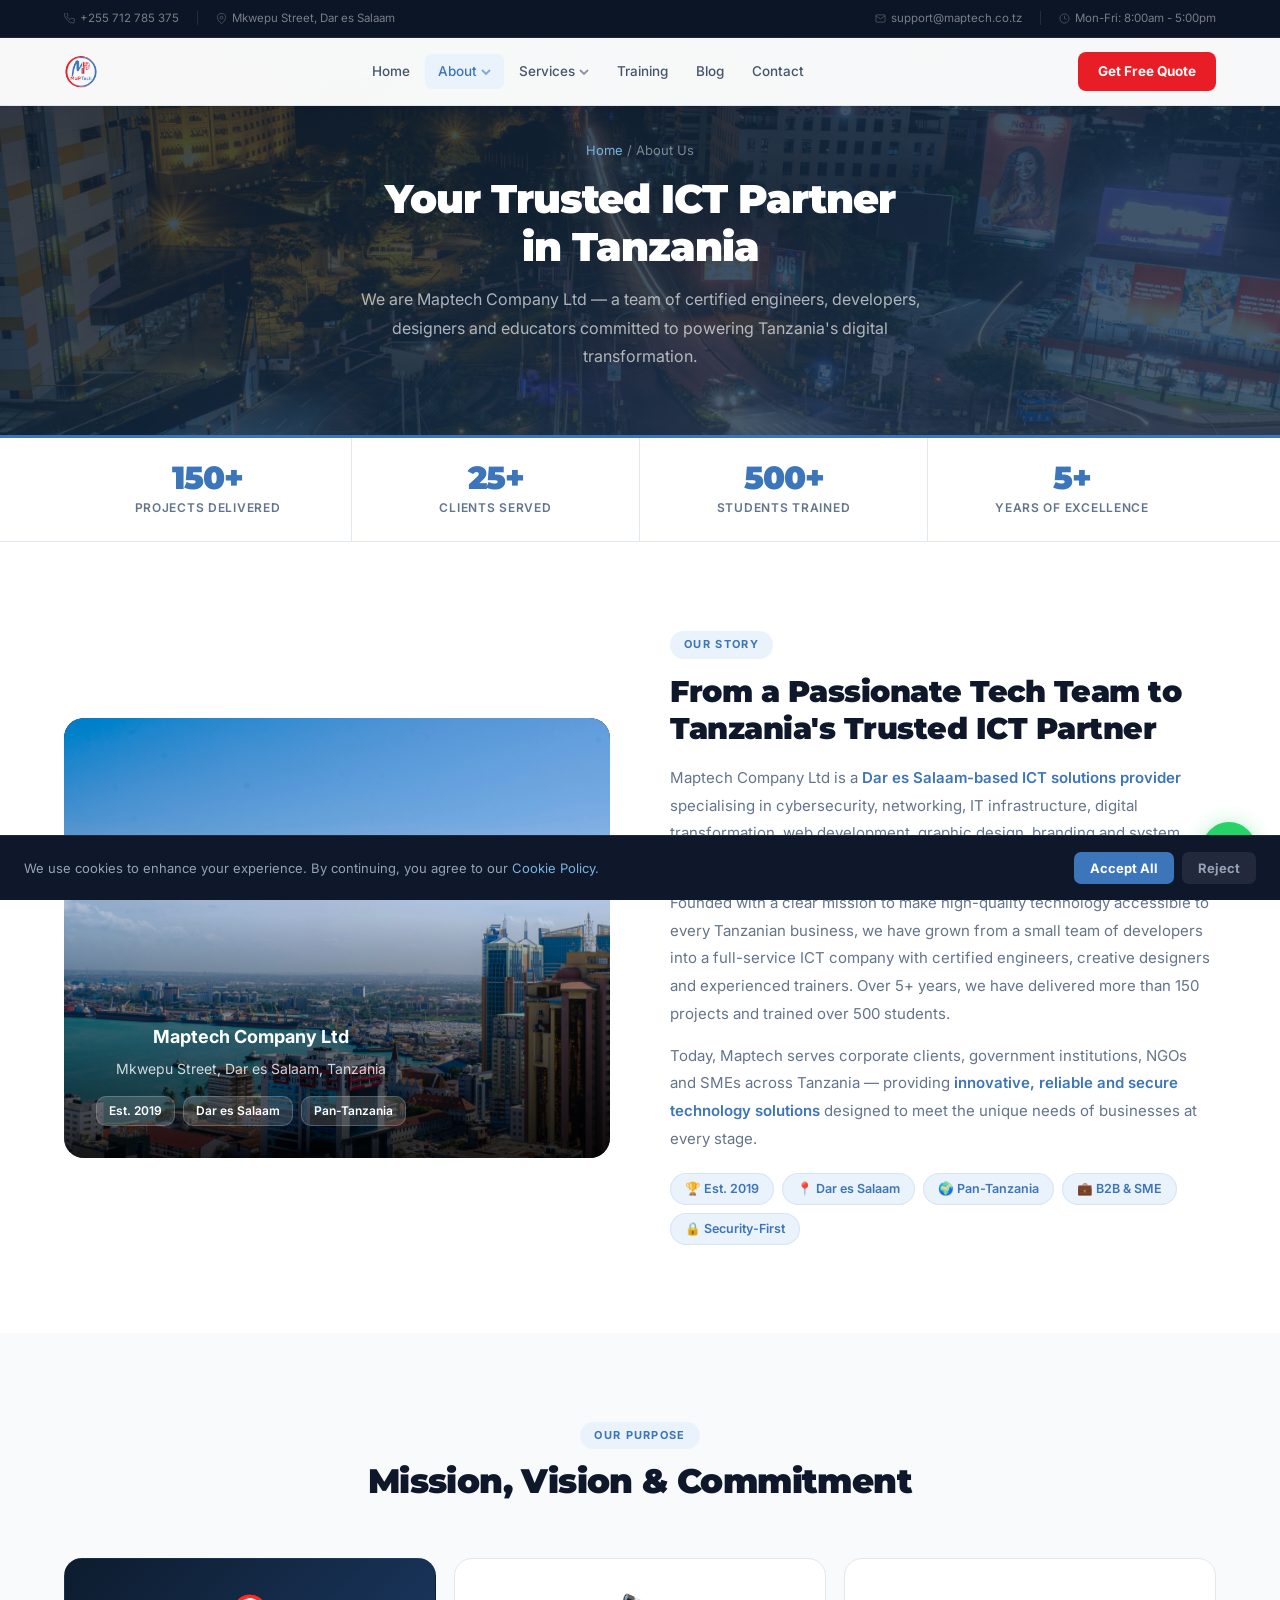
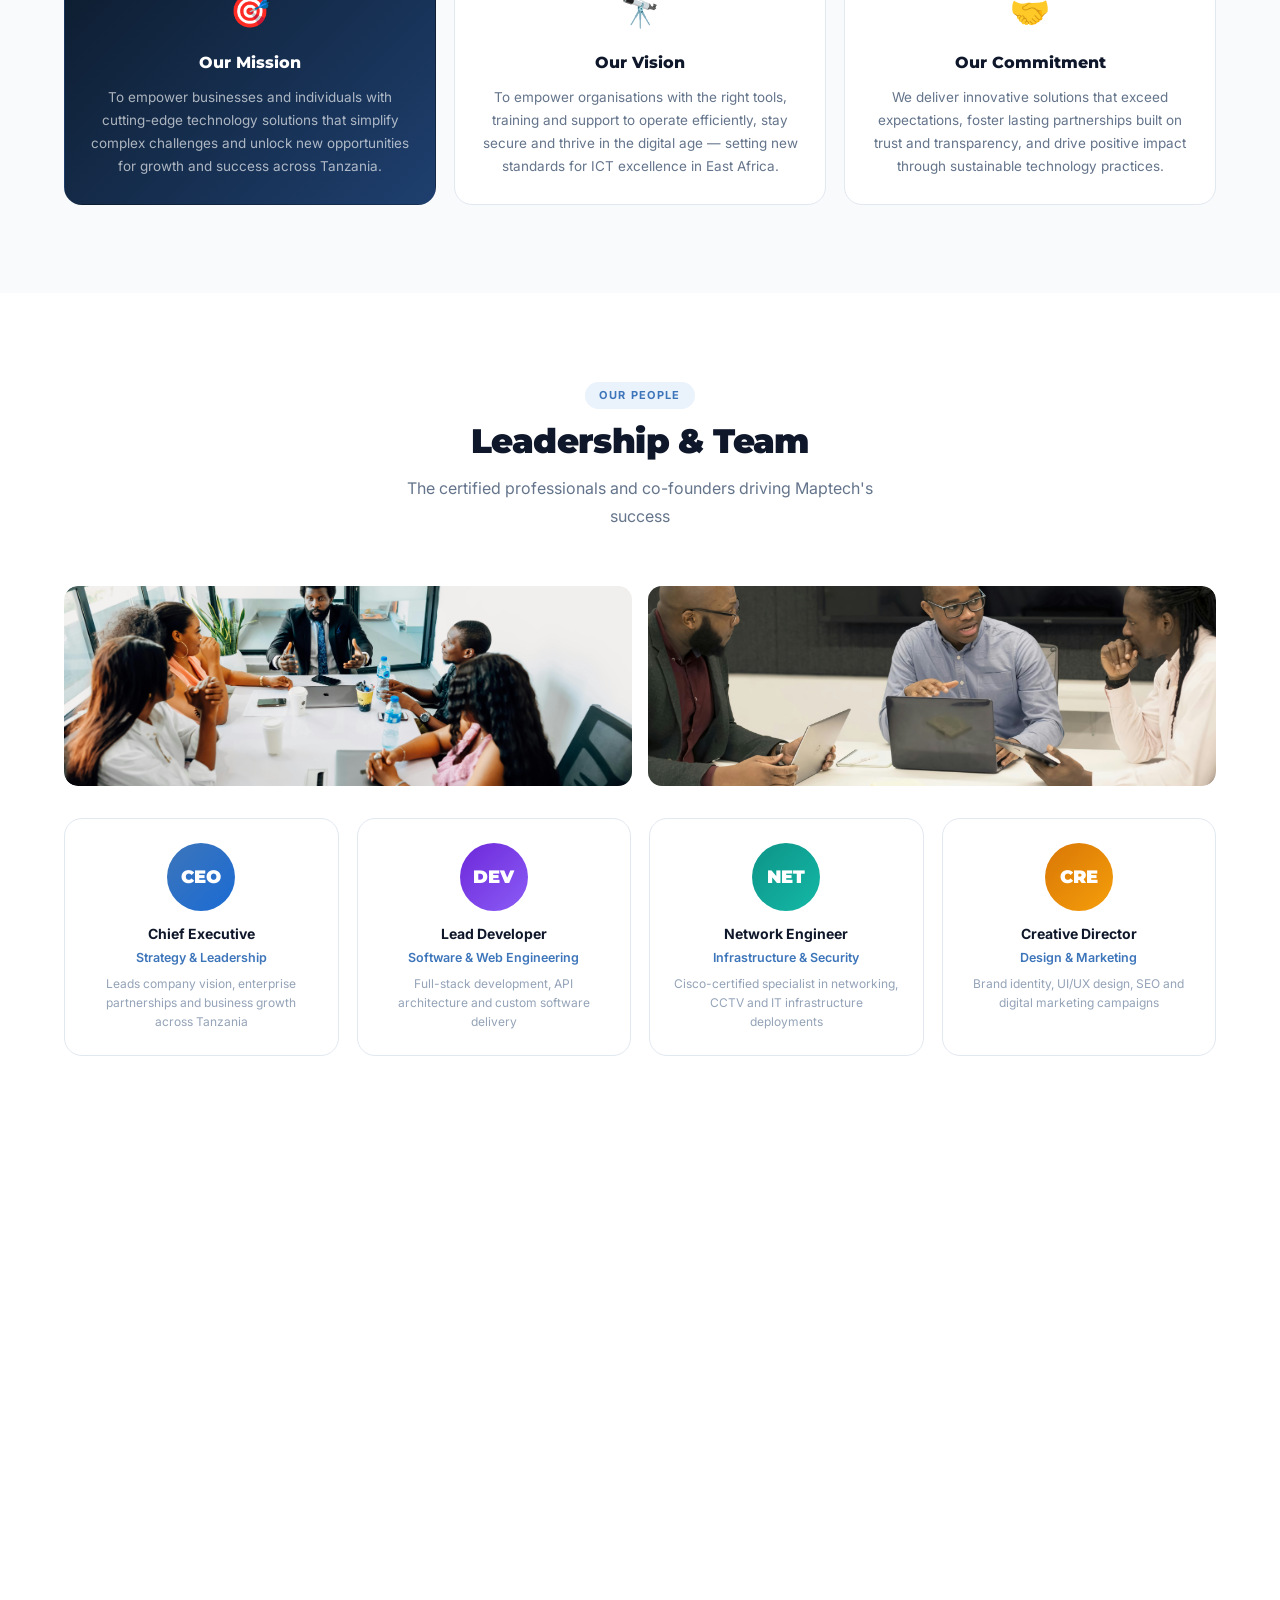
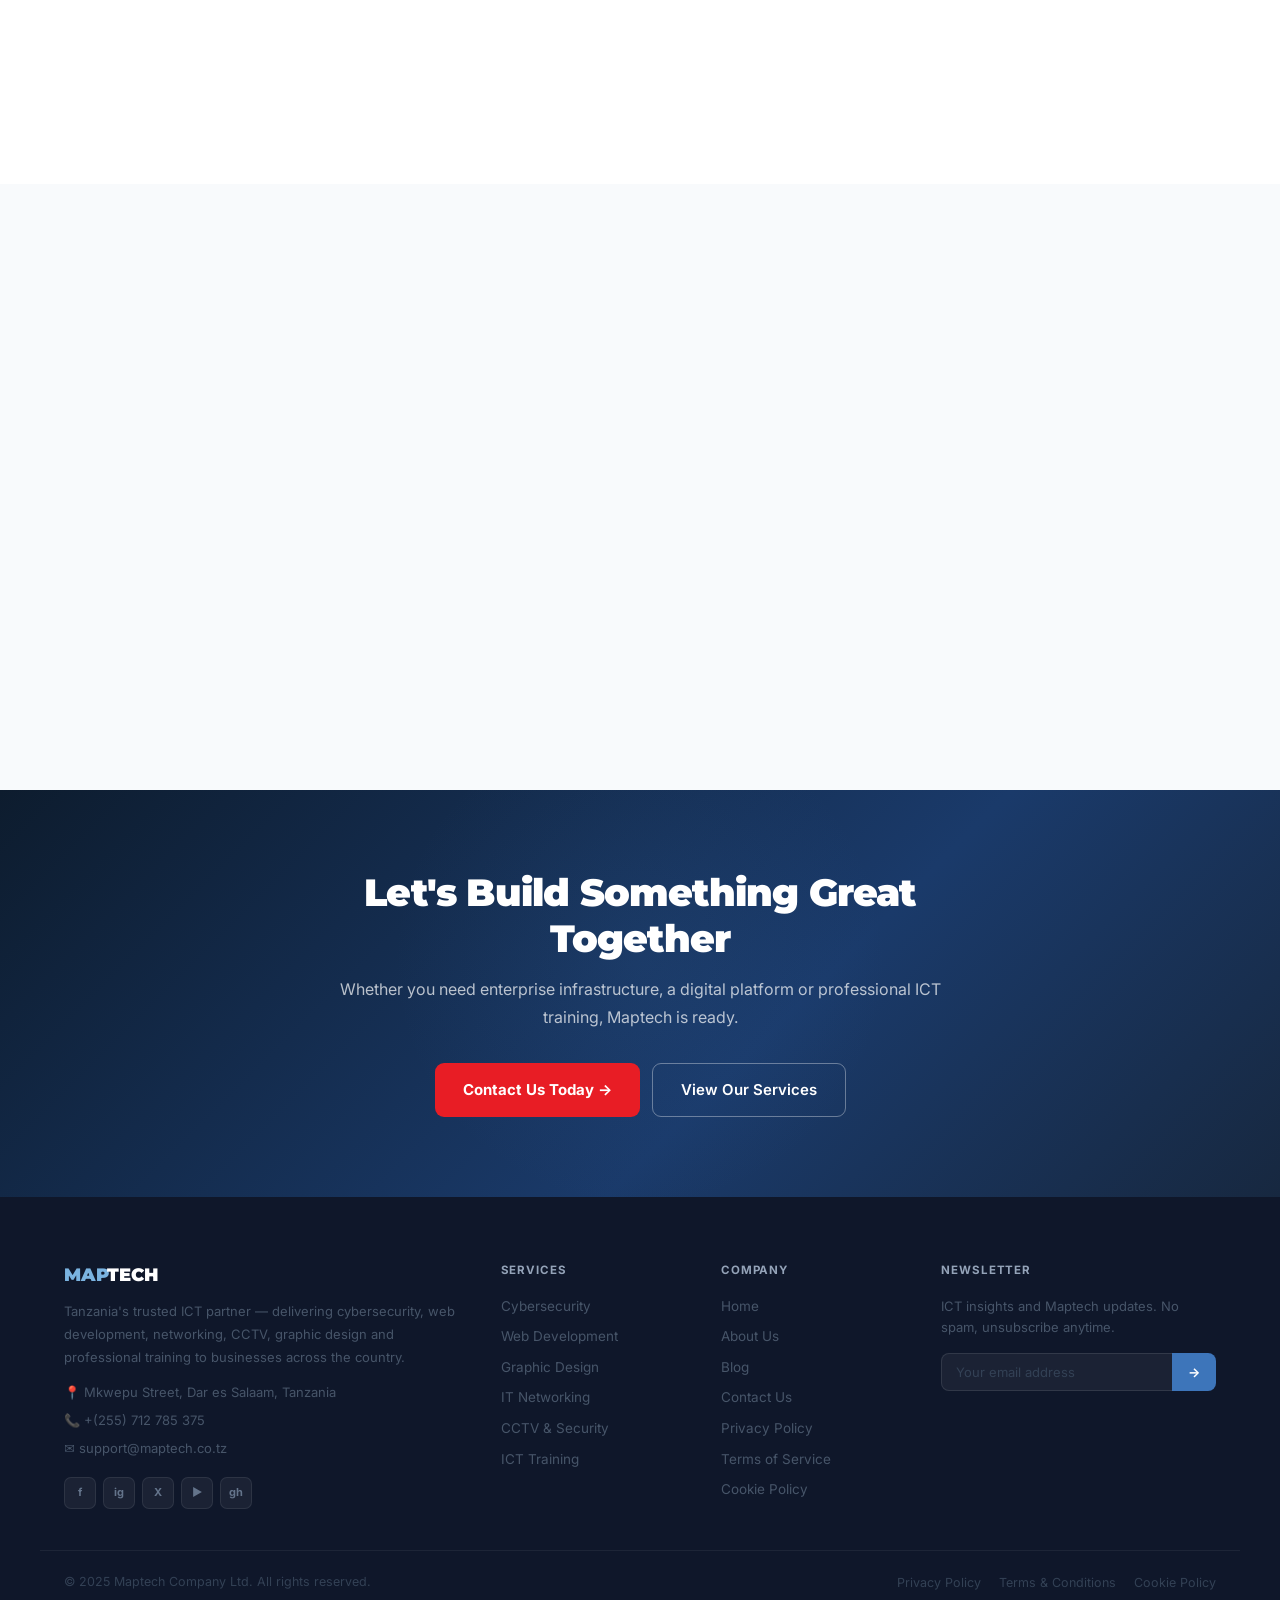
==== commit 3acc8448: "Fix layout bugs, remove duplicate content, improve mobile UI/UX" ====
--- a/about.html
+++ b/about.html
@@ -201,7 +201,7 @@
         <img src="assets/images/about-african-tech-team.jpg" alt="Maptech tech team" style="width:100%;height:200px;object-fit:cover;border-radius:14px">
       </div>
       <div class="team-grid">
-      <div class="team-card fade-up"><div class="team-avatar" style="background:linear-gradient(135deg,#1352A8,#1a6bd4)">CEO</div><h4>Chief Executive</h4><div class="role">Strategy &amp; Leadership</div><div class="bio">Leads company vision, enterprise partnerships and business growth across Tanzania</div></div>
+      <div class="team-card fade-up"><div class="team-avatar" style="background:linear-gradient(135deg,#3d75ba,#1a6bd4)">CEO</div><h4>Chief Executive</h4><div class="role">Strategy &amp; Leadership</div><div class="bio">Leads company vision, enterprise partnerships and business growth across Tanzania</div></div>
       <div class="team-card fade-up"><div class="team-avatar" style="background:linear-gradient(135deg,#6d28d9,#8b5cf6)">DEV</div><h4>Lead Developer</h4><div class="role">Software &amp; Web Engineering</div><div class="bio">Full-stack development, API architecture and custom software delivery</div></div>
       <div class="team-card fade-up"><div class="team-avatar" style="background:linear-gradient(135deg,#0d9488,#14b8a6)">NET</div><h4>Network Engineer</h4><div class="role">Infrastructure &amp; Security</div><div class="bio">Cisco-certified specialist in networking, CCTV and IT infrastructure deployments</div></div>
       <div class="team-card fade-up"><div class="team-avatar" style="background:linear-gradient(135deg,#d97706,#f59e0b)">CRE</div><h4>Creative Director</h4><div class="role">Design &amp; Marketing</div><div class="bio">Brand identity, UI/UX design, SEO and digital marketing campaigns</div></div>
--- a/assets/css/maptech.css
+++ b/assets/css/maptech.css
@@ -6,9 +6,9 @@
 
 /* ── TOKENS ─────────────────────────────────────── */
 :root{
-  --blue:#1352A8;--blue-2:#1a6bd4;--blue-3:#e8f0fb;
-  --red:#E81D25;--red-2:#ff3b44;
-  --dark:#060e20;--dark-2:#0d1630;
+  --blue:#3d75ba;--blue-2:#5289cc;--blue-3:#eaf2fb;
+  --red:#e81d25;--red-2:#ff3333;
+  --dark:#0d1c2e;--dark-2:#172840;
   --gray-50:#f8fafc;--gray-100:#f1f5f9;--gray-200:#e2e8f0;
   --gray-400:#94a3b8;--gray-500:#64748b;--gray-600:#475569;--gray-700:#334155;--gray-900:#0f172a;
   --white:#fff;
@@ -19,16 +19,16 @@
 }
 
 /* ── TOP BAR ─────────────────────────────────────── */
-.top-bar{background:#050c1a;border-bottom:1px solid rgba(255,255,255,.07);height:38px;display:flex;align-items:center;position:fixed;top:0;left:0;right:0;z-index:201}
+.top-bar{background:#0b1525;border-bottom:1px solid rgba(255,255,255,.07);height:38px;display:flex;align-items:center;position:fixed;top:0;left:0;right:0;z-index:201}
 .tb-inner{max-width:1200px;margin:0 auto;padding:0 24px;width:100%;display:flex;align-items:center;justify-content:space-between}
 .tb-group{display:flex;align-items:center;gap:18px}
 .tb-item{display:flex;align-items:center;gap:5px;font-size:11.5px;color:rgba(255,255,255,.45);white-space:nowrap}
 .tb-item svg{width:11px;height:11px;flex-shrink:0;opacity:.55}
-.tb-item a{color:rgba(255,255,255,.45);transition:.15s}.tb-item a:hover{color:#60a5fa}
+.tb-item a{color:rgba(255,255,255,.45);transition:.15s}.tb-item a:hover{color:#7ab3e0}
 .tb-sep{width:1px;height:14px;background:rgba(255,255,255,.1)}
 
 /* ── NAV ────────────────────────────────────────── */
-nav{position:fixed;top:38px;left:0;right:0;z-index:200;height:68px;display:flex;align-items:center;background:rgba(6,14,32,.92);backdrop-filter:blur(18px);border-bottom:1px solid rgba(255,255,255,.07);transition:var(--t)}
+nav{position:fixed;top:38px;left:0;right:0;z-index:200;height:68px;display:flex;align-items:center;background:rgba(14,26,46,.92);backdrop-filter:blur(18px);border-bottom:1px solid rgba(255,255,255,.07);transition:var(--t)}
 nav.light{background:rgba(255,255,255,.97);border-color:var(--gray-200);box-shadow:var(--shadow-sm)}
 .nav-inner{max-width:1200px;margin:0 auto;padding:0 24px;width:100%;display:flex;align-items:center;justify-content:space-between;gap:16px}
 .logo{display:flex;align-items:center;gap:10px;cursor:pointer}
@@ -38,7 +38,7 @@
 .logo-mark svg{width:18px;height:18px}
 .logo-name{font-family:'Montserrat',sans-serif;font-weight:900;font-size:16px;letter-spacing:-.3px;color:#fff}
 nav.light .logo-name{color:var(--gray-900)}
-.logo-name span{color:#60a5fa}
+.logo-name span{color:#7ab3e0}
 nav.light .logo-name span{color:var(--blue)}
 .nav-links{display:flex;gap:2px}
 .nav-links a{padding:7px 13px;border-radius:7px;font-size:13.5px;font-weight:500;color:rgba(255,255,255,.75);transition:var(--t)}
@@ -58,21 +58,21 @@
 .mob-close{background:none;border:none;font-size:26px;color:rgba(255,255,255,.6);cursor:pointer}
 
 /* ── HERO ────────────────────────────────────────── */
-.hero{min-height:100vh;background:linear-gradient(150deg,var(--dark) 0%,var(--dark-2) 55%,#112248 100%);display:flex;align-items:center;padding:130px 0 72px;position:relative;overflow:hidden}
+.hero{min-height:100vh;background:linear-gradient(150deg,var(--dark) 0%,var(--dark-2) 55%,#1a3a5c 100%);display:flex;align-items:center;padding:130px 0 72px;position:relative;overflow:hidden}
 .hero-grid{position:absolute;inset:0;background-image:linear-gradient(rgba(255,255,255,.03) 1px,transparent 1px),linear-gradient(90deg,rgba(255,255,255,.03) 1px,transparent 1px);background-size:60px 60px;pointer-events:none}
-.hero-glow{position:absolute;top:-200px;right:-200px;width:700px;height:700px;background:radial-gradient(circle,rgba(19,82,168,.18) 0%,transparent 70%);pointer-events:none;border-radius:50%}
+.hero-glow{position:absolute;top:-200px;right:-200px;width:700px;height:700px;background:radial-gradient(circle,rgba(61,117,186,.13) 0%,transparent 70%);pointer-events:none;border-radius:50%}
 .hero-glow-2{position:absolute;bottom:-150px;left:-100px;width:500px;height:500px;background:radial-gradient(circle,rgba(232,29,37,.08) 0%,transparent 70%);pointer-events:none;border-radius:50%}
 .hero-inner{max-width:1200px;margin:0 auto;padding:0 24px;display:grid;grid-template-columns:1.1fr 1fr;gap:64px;align-items:center;position:relative;z-index:1;width:100%}
-.hero-badge{display:inline-flex;align-items:center;gap:7px;background:rgba(19,82,168,.25);border:1px solid rgba(96,165,250,.3);color:#93c5fd;font-size:11.5px;font-weight:700;padding:5px 13px;border-radius:20px;margin-bottom:20px;text-transform:uppercase;letter-spacing:.07em}
-.hero-dot{width:7px;height:7px;border-radius:50%;background:#60a5fa;animation:pulse 2s infinite}
+.hero-badge{display:inline-flex;align-items:center;gap:7px;background:rgba(61,117,186,.25);border:1px solid rgba(96,165,250,.3);color:#a8ccec;font-size:11.5px;font-weight:700;padding:5px 13px;border-radius:20px;margin-bottom:20px;text-transform:uppercase;letter-spacing:.07em}
+.hero-dot{width:7px;height:7px;border-radius:50%;background:#7ab3e0;animation:pulse 2s infinite}
 @keyframes pulse{0%,100%{opacity:1;box-shadow:0 0 0 0 rgba(96,165,250,.4)}70%{box-shadow:0 0 0 8px rgba(96,165,250,0)}}
 .hero h1{font-family:'Montserrat',sans-serif;font-size:50px;font-weight:900;line-height:1.1;letter-spacing:-1.5px;color:#fff;margin-bottom:18px}
-.hero h1 .accent{color:#60a5fa}
+.hero h1 .accent{color:#7ab3e0}
 .hero h1 .red{color:#fb7185}
 .hero-desc{font-size:16px;color:rgba(255,255,255,.65);line-height:1.8;margin-bottom:30px;max-width:500px}
 .hero-btns{display:flex;gap:12px;flex-wrap:wrap;margin-bottom:40px}
-.btn-hero-primary{background:var(--blue);color:#fff;border:none;padding:13px 26px;border-radius:9px;font-size:15px;font-weight:700;display:inline-flex;align-items:center;gap:8px;transition:var(--t);box-shadow:0 4px 22px rgba(19,82,168,.4)}
-.btn-hero-primary:hover{background:var(--blue-2);transform:translateY(-2px);box-shadow:0 8px 28px rgba(19,82,168,.45)}
+.btn-hero-primary{background:var(--blue);color:#fff;border:none;padding:13px 26px;border-radius:9px;font-size:15px;font-weight:700;display:inline-flex;align-items:center;gap:8px;transition:var(--t);box-shadow:0 4px 22px rgba(61,117,186,.4)}
+.btn-hero-primary:hover{background:var(--blue-2);transform:translateY(-2px);box-shadow:0 8px 28px rgba(61,117,186,.45)}
 .btn-hero-ghost{background:transparent;color:#fff;border:1.5px solid rgba(255,255,255,.25);padding:13px 24px;border-radius:9px;font-size:15px;font-weight:600;display:inline-flex;align-items:center;gap:8px;transition:var(--t)}
 .btn-hero-ghost:hover{border-color:rgba(255,255,255,.6);background:rgba(255,255,255,.07)}
 .hero-trust{display:flex;align-items:center;gap:12px}
@@ -85,7 +85,7 @@
 .status-live::before{content:'';width:6px;height:6px;border-radius:50%;background:#4ade80;box-shadow:0 0 6px #4ade80;animation:pulse 1.5s infinite}
 .dash-stats{display:grid;grid-template-columns:1fr 1fr;gap:10px;margin-bottom:12px}
 .ds{background:rgba(255,255,255,.05);border-radius:10px;padding:14px;border:1px solid rgba(255,255,255,.07)}
-.ds-num{font-family:'Montserrat',sans-serif;font-size:28px;font-weight:900;color:#60a5fa;letter-spacing:-1px;line-height:1}
+.ds-num{font-family:'Montserrat',sans-serif;font-size:28px;font-weight:900;color:#7ab3e0;letter-spacing:-1px;line-height:1}
 .ds-num.r{color:#fb7185}
 .ds-lbl{font-size:11px;color:rgba(255,255,255,.45);margin-top:3px}
 .dash-bars-wrap{background:rgba(255,255,255,.04);border-radius:10px;padding:14px;border:1px solid rgba(255,255,255,.07);margin-bottom:12px}
@@ -93,7 +93,7 @@
 .dash-bars{display:flex;align-items:flex-end;gap:5px;height:48px}
 .db{flex:1;border-radius:3px 3px 0 0}
 .db.lo{background:rgba(96,165,250,.3)}
-.db.hi{background:linear-gradient(180deg,#60a5fa,#1352A8);box-shadow:0 0 10px rgba(96,165,250,.3)}
+.db.hi{background:linear-gradient(180deg,#7ab3e0,#3d75ba);box-shadow:0 0 10px rgba(61,117,186,.3);box-shadow:0 0 10px rgba(96,165,250,.3)}
 .dash-chips{display:flex;flex-wrap:wrap;gap:6px}
 .dchip{background:rgba(255,255,255,.07);border:1px solid rgba(255,255,255,.1);color:rgba(255,255,255,.6);font-size:11px;font-weight:600;padding:4px 10px;border-radius:12px}
 
@@ -125,8 +125,8 @@
 .orbit-ring{position:absolute;border-radius:50%;border:1px dashed rgba(96,165,250,.22);top:50%;left:50%;transform:translate(-50%,-50%)}
 .orbit-ring-outer{width:340px;height:340px}
 .orbit-ring-inner{width:190px;height:190px;border-color:rgba(255,255,255,.07)}
-.orbit-glow{position:absolute;top:50%;left:50%;transform:translate(-50%,-50%);width:380px;height:380px;border-radius:50%;background:radial-gradient(circle,rgba(19,82,168,.18) 0%,transparent 65%);pointer-events:none}
-.orbit-center{position:absolute;top:50%;left:50%;transform:translate(-50%,-50%);width:130px;height:130px;border-radius:50%;background:rgba(255,255,255,.06);border:2px solid rgba(96,165,250,.4);box-shadow:0 0 40px rgba(19,82,168,.45),inset 0 0 24px rgba(96,165,250,.12);display:flex;align-items:center;justify-content:center;overflow:hidden;z-index:10}
+.orbit-glow{position:absolute;top:50%;left:50%;transform:translate(-50%,-50%);width:380px;height:380px;border-radius:50%;background:radial-gradient(circle,rgba(61,117,186,.18) 0%,transparent 65%);pointer-events:none}
+.orbit-center{position:absolute;top:50%;left:50%;transform:translate(-50%,-50%);width:130px;height:130px;border-radius:50%;background:rgba(255,255,255,.06);border:2px solid rgba(96,165,250,.4);box-shadow:0 0 40px rgba(61,117,186,.45),inset 0 0 24px rgba(96,165,250,.12);display:flex;align-items:center;justify-content:center;overflow:hidden;z-index:10}
 .orbit-center img{width:100px;height:100px;object-fit:contain}
 .orbit-track{position:absolute;inset:0;animation:orbitSpin 24s linear infinite}
 @keyframes orbitSpin{to{transform:rotate(360deg)}}
@@ -192,7 +192,7 @@
 .svc-grid{display:grid;grid-template-columns:repeat(3,1fr);gap:20px}
 .svc-card{background:#fff;border:1.5px solid var(--gray-200);border-radius:var(--r-lg);padding:28px;transition:var(--t);cursor:pointer;position:relative;overflow:hidden}
 .svc-card::before{content:'';position:absolute;top:0;left:0;right:0;height:3px;background:linear-gradient(90deg,var(--blue),var(--blue-2));transform:scaleX(0);transform-origin:left;transition:.3s}
-.svc-card:hover{border-color:rgba(19,82,168,.5);box-shadow:0 8px 32px rgba(19,82,168,.15);transform:translateY(-4px)}
+.svc-card:hover{border-color:rgba(61,117,186,.5);box-shadow:0 8px 32px rgba(61,117,186,.11);transform:translateY(-4px)}
 .svc-card:hover::before{transform:scaleX(1)}
 .svc-icon{width:52px;height:52px;border-radius:13px;display:flex;align-items:center;justify-content:center;font-size:24px;margin-bottom:16px}
 .ic-blue{background:var(--blue-3);color:var(--blue)}
@@ -209,20 +209,20 @@
 .svc-tag{font-size:11px;color:var(--gray-500);background:var(--gray-100);padding:3px 9px;border-radius:10px;border:1px solid var(--gray-200)}
 
 /* ── DARK CANVAS SECTION ─────────────────────────── */
-.section-dark{background:linear-gradient(160deg,#050c1a 0%,#081226 55%,#0d1f4a 100%)}
-.section-dark .stag{background:rgba(96,165,250,.12);color:#93c5fd;border:1px solid rgba(96,165,250,.2)}
+.section-dark{background:linear-gradient(160deg,#0b1525 0%,#101d35 55%,#163452 100%)}
+.section-dark .stag{background:rgba(96,165,250,.12);color:#a8ccec;border:1px solid rgba(96,165,250,.2)}
 .section-dark .section-title{color:#fff;letter-spacing:-.5px}
 .section-dark .section-sub{color:rgba(255,255,255,.5)}
 .section-dark .svc-card{background:rgba(255,255,255,.035);backdrop-filter:blur(14px);-webkit-backdrop-filter:blur(14px);border:1px solid rgba(255,255,255,.08);box-shadow:none}
-.section-dark .svc-card::before{background:linear-gradient(90deg,#60a5fa,#3b82f6)}
-.section-dark .svc-card:hover{border-color:rgba(96,165,250,.4);box-shadow:0 8px 36px rgba(19,82,168,.3);background:rgba(255,255,255,.06)}
+.section-dark .svc-card::before{background:linear-gradient(90deg,#7ab3e0,#3d75ba)}
+.section-dark .svc-card:hover{border-color:rgba(96,165,250,.4);box-shadow:0 8px 36px rgba(61,117,186,.3);background:rgba(255,255,255,.06)}
 .section-dark .svc-card h3{color:#fff}
 .section-dark .svc-card p{color:rgba(255,255,255,.55)}
-.section-dark .svc-card .svc-link{color:#60a5fa}
+.section-dark .svc-card .svc-link{color:#7ab3e0}
 .section-dark .svc-card .svc-tag{background:rgba(255,255,255,.06);border-color:rgba(255,255,255,.1);color:rgba(255,255,255,.55)}
 .section-dark .svc-num{color:rgba(255,255,255,.03)}
 .section-dark .ic-red{background:rgba(220,38,38,.18);color:#fca5a5}
-.section-dark .ic-blue{background:rgba(19,82,168,.25);color:#93c5fd}
+.section-dark .ic-blue{background:rgba(61,117,186,.25);color:#a8ccec}
 .section-dark .ic-purple{background:rgba(124,58,237,.18);color:#c4b5fd}
 .section-dark .ic-teal{background:rgba(13,148,136,.18);color:#5eead4}
 .section-dark .ic-amber{background:rgba(217,119,6,.18);color:#fcd34d}
@@ -235,26 +235,26 @@
 .hero h1{letter-spacing:-2px}
 
 /* ── GLOW HOVERS (global) ────────────────────────── */
-.proj-card:hover{border-color:rgba(19,82,168,.5);box-shadow:0 12px 40px rgba(19,82,168,.2);transform:translateY(-5px)}
-.ind-card:hover{box-shadow:0 8px 28px rgba(19,82,168,.18)}
-.testi:hover{box-shadow:0 8px 28px rgba(19,82,168,.15)}
+.proj-card:hover{border-color:rgba(61,117,186,.5);box-shadow:0 12px 40px rgba(61,117,186,.2);transform:translateY(-5px)}
+.ind-card:hover{box-shadow:0 8px 28px rgba(61,117,186,.18)}
+.testi:hover{box-shadow:0 8px 28px rgba(61,117,186,.11)}
 
 /* ── WHY SECTION ────────────────────────────────── */
 .why-grid{display:grid;grid-template-columns:1fr 1fr;gap:64px;align-items:center}
-.why-card{background:linear-gradient(135deg,var(--dark) 0%,#1a2d5a 100%);border-radius:var(--r-lg);padding:32px;color:#fff;position:relative;overflow:hidden}
+.why-card{background:linear-gradient(135deg,var(--dark) 0%,#1e3d6a 100%);border-radius:var(--r-lg);padding:32px;color:#fff;position:relative;overflow:hidden}
 .why-card::after{content:'';position:absolute;top:-60px;right:-60px;width:220px;height:220px;background:rgba(255,255,255,.04);border-radius:50%}
 .why-card h3{font-family:'Montserrat',sans-serif;font-size:22px;font-weight:900;margin-bottom:8px}
 .why-card>p{font-size:14px;color:rgba(255,255,255,.6);margin-bottom:22px}
 .why-kpis{display:grid;grid-template-columns:1fr 1fr;gap:12px}
 .kpi{background:rgba(255,255,255,.08);border-radius:10px;padding:16px;border:1px solid rgba(255,255,255,.08)}
-.kpi .n{font-family:'Montserrat',sans-serif;font-size:28px;font-weight:900;color:#60a5fa;letter-spacing:-.5px}
+.kpi .n{font-family:'Montserrat',sans-serif;font-size:28px;font-weight:900;color:#7ab3e0;letter-spacing:-.5px}
 .kpi .n.r{color:#fca5a5}
 .kpi .l{font-size:11px;color:rgba(255,255,255,.5);margin-top:3px}
 .why-badge{display:flex;align-items:center;gap:10px;background:rgba(74,222,128,.1);border:1px solid rgba(74,222,128,.25);border-radius:10px;padding:12px 16px;margin-top:16px}
 .why-badge p{font-size:13px;font-weight:700;color:#4ade80}.why-badge span{font-size:11px;color:rgba(255,255,255,.5)}
 .why-feats{display:flex;flex-direction:column;gap:20px}
 .wf{display:flex;gap:14px;align-items:flex-start}
-.wf-icon{width:44px;height:44px;min-width:44px;border-radius:11px;background:var(--blue-3);display:flex;align-items:center;justify-content:center;font-size:20px;border:1px solid rgba(19,82,168,.15)}
+.wf-icon{width:44px;height:44px;min-width:44px;border-radius:11px;background:var(--blue-3);display:flex;align-items:center;justify-content:center;font-size:20px;border:1px solid rgba(61,117,186,.11)}
 .wf h4{font-size:15px;font-weight:700;color:var(--gray-900);margin-bottom:5px}
 .wf p{font-size:13.5px;color:var(--gray-500);line-height:1.65}
 
@@ -263,7 +263,7 @@
 .process-steps::before{content:'';position:absolute;top:28px;left:10%;right:10%;height:2px;background:var(--gray-200);z-index:0}
 .pstep{text-align:center;position:relative;z-index:1}
 .pstep-num{width:56px;height:56px;border-radius:50%;background:#fff;border:2px solid var(--gray-200);color:var(--blue);font-family:'Montserrat',sans-serif;font-size:16px;font-weight:900;display:flex;align-items:center;justify-content:center;margin:0 auto 14px;box-shadow:var(--shadow-sm);transition:var(--t)}
-.pstep:hover .pstep-num,.pstep.active .pstep-num{background:var(--blue);color:#fff;border-color:var(--blue);box-shadow:0 4px 16px rgba(19,82,168,.35)}
+.pstep:hover .pstep-num,.pstep.active .pstep-num{background:var(--blue);color:#fff;border-color:var(--blue);box-shadow:0 4px 16px rgba(61,117,186,.35)}
 .pstep h4{font-size:13px;font-weight:700;color:var(--gray-900);margin-bottom:5px}
 .pstep p{font-size:11.5px;color:var(--gray-500);line-height:1.6;padding:0 8px}
 
@@ -280,8 +280,8 @@
 .testi-role{font-size:12px;color:var(--gray-400)}
 
 /* ── CTA BANNER ─────────────────────────────────── */
-.cta-banner{background:linear-gradient(135deg,var(--dark) 0%,#0d2060 60%,var(--dark-2) 100%);padding:80px 0;text-align:center;position:relative;overflow:hidden}
-.cta-banner::before{content:'';position:absolute;top:-80px;left:50%;transform:translateX(-50%);width:500px;height:500px;background:radial-gradient(circle,rgba(19,82,168,.15) 0%,transparent 70%)}
+.cta-banner{background:linear-gradient(135deg,var(--dark) 0%,#1a3a6a 60%,var(--dark-2) 100%);padding:80px 0;text-align:center;position:relative;overflow:hidden}
+.cta-banner::before{content:'';position:absolute;top:-80px;left:50%;transform:translateX(-50%);width:500px;height:500px;background:radial-gradient(circle,rgba(61,117,186,.11) 0%,transparent 70%)}
 .cta-inner{max-width:700px;margin:0 auto;padding:0 24px;position:relative;z-index:1}
 .cta-banner h2{font-family:'Montserrat',sans-serif;font-size:38px;font-weight:900;color:#fff;margin-bottom:14px;letter-spacing:-.8px;line-height:1.2}
 .cta-banner p{font-size:16px;color:rgba(255,255,255,.7);margin-bottom:32px;line-height:1.75}
@@ -292,18 +292,18 @@
 .btn-cta-out:hover{background:rgba(255,255,255,.1);border-color:rgba(255,255,255,.7)}
 
 /* ── PAGE HERO ──────────────────────────────────── */
-.page-hero{padding:140px 0 64px;background:linear-gradient(150deg,var(--dark) 0%,#0d1f4a 100%);text-align:center;position:relative;overflow:hidden;border-bottom:3px solid var(--blue)}
-.page-hero::before{content:'';position:absolute;inset:0;background:radial-gradient(ellipse 70% 50% at 50% 100%,rgba(19,82,168,.12),transparent);pointer-events:none}
+.page-hero{padding:140px 0 64px;background:linear-gradient(150deg,var(--dark) 0%,#163452 100%);text-align:center;position:relative;overflow:hidden;border-bottom:3px solid var(--blue)}
+.page-hero::before{content:'';position:absolute;inset:0;background:radial-gradient(ellipse 70% 50% at 50% 100%,rgba(61,117,186,.09),transparent);pointer-events:none}
 .ph-inner{max-width:660px;margin:0 auto;padding:0 24px;position:relative;z-index:1}
 .breadcrumb{font-size:13px;color:rgba(255,255,255,.45);margin-bottom:14px}
-.breadcrumb a{color:#60a5fa}.breadcrumb a:hover{text-decoration:underline}
+.breadcrumb a{color:#7ab3e0}.breadcrumb a:hover{text-decoration:underline}
 .page-hero h1{font-family:'Montserrat',sans-serif;font-size:40px;font-weight:900;color:#fff;letter-spacing:-1px;margin-bottom:14px;line-height:1.2}
 .page-hero p{font-size:16px;color:rgba(255,255,255,.65);line-height:1.8}
 
 /* ── ABOUT ──────────────────────────────────────── */
 .about-grid{display:grid;grid-template-columns:1fr 1fr;gap:60px;align-items:center}
-.about-img{background:linear-gradient(135deg,var(--dark),#1a3570);border-radius:var(--r-lg);min-height:380px;display:flex;align-items:center;justify-content:center;text-align:center;padding:40px;position:relative;overflow:hidden}
-.about-img::before{content:'';position:absolute;top:-40px;right:-40px;width:200px;height:200px;background:rgba(19,82,168,.15);border-radius:50%}
+.about-img{background:linear-gradient(135deg,var(--dark),#1e3f6e);border-radius:var(--r-lg);min-height:380px;display:flex;align-items:center;justify-content:center;text-align:center;padding:40px;position:relative;overflow:hidden}
+.about-img::before{content:'';position:absolute;top:-40px;right:-40px;width:200px;height:200px;background:rgba(61,117,186,.11);border-radius:50%}
 .about-img .icon{font-size:72px;display:block;margin-bottom:12px}
 .about-img p{color:rgba(255,255,255,.6);font-size:14px}
 .about-img strong{color:#fff;font-size:18px;display:block;margin-bottom:6px}
@@ -311,10 +311,10 @@
 .about-text p{font-size:15px;color:var(--gray-500);line-height:1.85;margin-bottom:14px}
 .hl{color:var(--blue);font-weight:600}
 .pills{display:flex;flex-wrap:wrap;gap:8px;margin-top:20px}
-.pill{background:var(--blue-3);color:var(--blue);font-size:12.5px;font-weight:600;padding:5px 14px;border-radius:16px;border:1px solid rgba(19,82,168,.15)}
+.pill{background:var(--blue-3);color:var(--blue);font-size:12.5px;font-weight:600;padding:5px 14px;border-radius:16px;border:1px solid rgba(61,117,186,.11)}
 .mission-cards{display:grid;grid-template-columns:repeat(3,1fr);gap:18px}
 .mc{background:#fff;border:1.5px solid var(--gray-200);border-radius:var(--r-lg);padding:26px;text-align:center;transition:var(--t)}
-.mc:first-child{background:linear-gradient(135deg,var(--dark),#1a3570);border-color:transparent}
+.mc:first-child{background:linear-gradient(135deg,var(--dark),#1e3f6e);border-color:transparent}
 .mc:hover{border-color:var(--blue);transform:translateY(-3px);box-shadow:var(--shadow-md)}
 .mc .ico{font-size:32px;margin-bottom:14px}
 .mc h3{font-family:'Montserrat',sans-serif;font-size:16px;font-weight:800;margin-bottom:10px;color:var(--gray-900)}
@@ -363,7 +363,7 @@
 .topics-label{font-size:11px;font-weight:700;color:var(--gray-400);text-transform:uppercase;letter-spacing:.06em;margin:10px 0 8px}
 .course-topics{display:flex;flex-wrap:wrap;gap:6px}
 .ct{background:var(--blue-3);color:var(--blue);font-size:11.5px;font-weight:500;padding:4px 11px;border-radius:10px}
-.c-icon{width:42px;height:42px;border-radius:10px;background:var(--blue-3);border:1px solid rgba(19,82,168,.15);display:flex;align-items:center;justify-content:center;font-size:18px;flex-shrink:0}
+.c-icon{width:42px;height:42px;border-radius:10px;background:var(--blue-3);border:1px solid rgba(61,117,186,.11);display:flex;align-items:center;justify-content:center;font-size:18px;flex-shrink:0}
 .c-name{font-size:14px;font-weight:700;color:var(--gray-900);margin-bottom:3px}
 .c-meta{font-size:12px;color:var(--gray-400);display:flex;gap:10px;flex-wrap:wrap}
 .c-enroll{margin-left:auto;font-size:12.5px;color:var(--blue);font-weight:700;white-space:nowrap;flex-shrink:0}
@@ -373,11 +373,11 @@
 .fg{margin-bottom:16px}
 .fg label{display:block;font-size:12.5px;font-weight:700;color:var(--gray-700);text-transform:uppercase;letter-spacing:.05em;margin-bottom:6px}
 .fg input,.fg select,.fg textarea{width:100%;border:1.5px solid var(--gray-200);border-radius:8px;padding:11px 14px;font-size:14px;font-family:inherit;color:var(--gray-900);outline:none;transition:var(--t);background:#fff}
-.fg input:focus,.fg select:focus,.fg textarea:focus{border-color:var(--blue);box-shadow:0 0 0 3px rgba(19,82,168,.1)}
+.fg input:focus,.fg select:focus,.fg textarea:focus{border-color:var(--blue);box-shadow:0 0 0 3px rgba(61,117,186,.1)}
 .fg textarea{min-height:110px;resize:vertical}
 .fg .form-row{display:grid;grid-template-columns:1fr 1fr;gap:14px}
 .btn-submit{width:100%;background:var(--blue);color:#fff;border:none;padding:13px;border-radius:9px;font-size:15px;font-weight:700;cursor:pointer;transition:var(--t)}
-.btn-submit:hover{background:var(--blue-2);transform:translateY(-1px);box-shadow:0 6px 20px rgba(19,82,168,.3)}
+.btn-submit:hover{background:var(--blue-2);transform:translateY(-1px);box-shadow:0 6px 20px rgba(61,117,186,.3)}
 .form-note{font-size:12px;color:var(--gray-400);text-align:center;margin-top:10px}
 
 /* ── BLOG ────────────────────────────────────────── */
@@ -406,7 +406,7 @@
 .ci-card h3{font-family:'Montserrat',sans-serif;font-size:17px;font-weight:800;color:var(--gray-900);margin-bottom:18px;padding-bottom:14px;border-bottom:1px solid var(--gray-100)}
 .cd{display:flex;gap:12px;margin-bottom:18px;align-items:flex-start}
 .cd:last-child{margin-bottom:0}
-.cd-icon{width:40px;height:40px;min-width:40px;border-radius:10px;background:var(--blue-3);display:flex;align-items:center;justify-content:center;font-size:18px;border:1px solid rgba(19,82,168,.12)}
+.cd-icon{width:40px;height:40px;min-width:40px;border-radius:10px;background:var(--blue-3);display:flex;align-items:center;justify-content:center;font-size:18px;border:1px solid rgba(61,117,186,.09)}
 .cd h4{font-size:13px;font-weight:700;color:var(--gray-900);margin-bottom:3px;text-transform:uppercase;letter-spacing:.04em}
 .cd p,.cd a{font-size:13.5px;color:var(--gray-500)}
 .cd a{color:var(--blue)}.cd a:hover{text-decoration:underline}
@@ -422,7 +422,7 @@
 footer{background:var(--gray-900);color:#94a3b8;padding:64px 0 0}
 .fi{max-width:1200px;margin:0 auto;padding:0 24px;display:grid;grid-template-columns:2.2fr 1fr 1fr 1.2fr;gap:40px}
 .fb-logo{font-family:'Montserrat',sans-serif;font-size:18px;font-weight:900;color:#fff;margin-bottom:10px;letter-spacing:-.2px}
-.fb-logo span{color:#60a5fa}
+.fb-logo span{color:#7ab3e0}
 .fb p{font-size:13px;color:#475569;line-height:1.75;margin-bottom:14px}
 .fci{display:flex;align-items:center;gap:7px;font-size:13px;color:#475569;margin-bottom:7px}
 .fc h4{font-size:11.5px;font-weight:700;color:#94a3b8;text-transform:uppercase;letter-spacing:.08em;margin-bottom:16px}
@@ -456,7 +456,7 @@
 #cookie-banner{position:fixed;bottom:0;left:0;right:0;background:var(--gray-900);color:#94a3b8;padding:16px 24px;z-index:1000;display:flex;align-items:center;justify-content:space-between;gap:16px;flex-wrap:wrap;border-top:1px solid rgba(255,255,255,.08);transform:translateY(100%);transition:.4s ease}
 #cookie-banner.show{transform:translateY(0)}
 #cookie-banner p{font-size:13px;flex:1;min-width:200px}
-#cookie-banner a{color:#60a5fa}
+#cookie-banner a{color:#7ab3e0}
 .cookie-btns{display:flex;gap:8px}
 .cbtn{padding:8px 16px;border-radius:7px;font-size:13px;font-weight:700;cursor:pointer;border:none;transition:var(--t)}
 .cbtn-accept{background:var(--blue);color:#fff}.cbtn-accept:hover{background:var(--blue-2)}
@@ -483,7 +483,7 @@
 .hvc-divider{height:1px;background:rgba(255,255,255,.08);margin-bottom:16px}
 .hvc-stats{display:grid;grid-template-columns:repeat(3,1fr);gap:10px}
 .hvc-stat{background:rgba(255,255,255,.06);border-radius:10px;padding:12px;text-align:center;border:1px solid rgba(255,255,255,.07)}
-.hvc-stat .n{font-family:'Montserrat',sans-serif;font-size:24px;font-weight:900;color:#60a5fa;letter-spacing:-.5px;line-height:1}
+.hvc-stat .n{font-family:'Montserrat',sans-serif;font-size:24px;font-weight:900;color:#7ab3e0;letter-spacing:-.5px;line-height:1}
 .hvc-stat .l{font-size:10px;color:rgba(255,255,255,.38);margin-top:3px;font-weight:600;text-transform:uppercase;letter-spacing:.04em}
 
 /* ── INDUSTRIES ──────────────────────────────────── */
@@ -496,8 +496,8 @@
 
 /* ── SPLIT SECTION ───────────────────────────────── */
 .split-section{display:grid;grid-template-columns:1fr 1fr;gap:64px;align-items:center}
-.split-visual{background:linear-gradient(145deg,var(--dark) 0%,#152d6e 55%,#0a1e50 100%);border-radius:20px;min-height:500px;display:flex;flex-direction:column;align-items:center;justify-content:center;padding:48px 36px;text-align:center;position:relative;overflow:hidden}
-.split-visual::before{content:'';position:absolute;top:-80px;right:-80px;width:300px;height:300px;background:radial-gradient(circle,rgba(19,82,168,.25),transparent 70%);pointer-events:none}
+.split-visual{background:linear-gradient(145deg,var(--dark) 0%,#1e3a6e 55%,#163452 100%);border-radius:20px;min-height:500px;display:flex;flex-direction:column;align-items:center;justify-content:center;padding:48px 36px;text-align:center;position:relative;overflow:hidden}
+.split-visual::before{content:'';position:absolute;top:-80px;right:-80px;width:300px;height:300px;background:radial-gradient(circle,rgba(61,117,186,.25),transparent 70%);pointer-events:none}
 .split-visual::after{content:'';position:absolute;bottom:-60px;left:-60px;width:220px;height:220px;background:radial-gradient(circle,rgba(232,29,37,.1),transparent 70%);pointer-events:none}
 .sv-icon{font-size:86px;margin-bottom:18px;position:relative;z-index:1;filter:drop-shadow(0 4px 24px rgba(96,165,250,.35))}
 .sv-title{font-family:'Montserrat',sans-serif;font-size:19px;font-weight:900;color:#fff;margin-bottom:9px;position:relative;z-index:1;line-height:1.25}
@@ -507,7 +507,7 @@
 .sv-stats-row{display:grid;grid-template-columns:repeat(3,1fr);margin-top:22px;position:relative;z-index:1;width:100%;border:1px solid rgba(255,255,255,.1);border-radius:12px;overflow:hidden}
 .sv-stat{padding:14px 8px;text-align:center;border-right:1px solid rgba(255,255,255,.1)}
 .sv-stat:last-child{border-right:none}
-.sv-stat .n{font-family:'Montserrat',sans-serif;font-size:22px;font-weight:900;color:#60a5fa;line-height:1}
+.sv-stat .n{font-family:'Montserrat',sans-serif;font-size:22px;font-weight:900;color:#7ab3e0;line-height:1}
 .sv-stat .l{font-size:10px;color:rgba(255,255,255,.38);margin-top:3px;font-weight:600;text-transform:uppercase}
 .split-content .stag{margin-bottom:14px;display:inline-block}
 .split-content h2{font-family:'Montserrat',sans-serif;font-size:32px;font-weight:900;letter-spacing:-.6px;color:var(--gray-900);margin-bottom:18px;line-height:1.2}
@@ -518,7 +518,7 @@
 
 /* ── DARK TESTIMONIALS ───────────────────────────── */
 .testi-dark-wrap{background:var(--dark);padding:88px 0;position:relative;overflow:hidden}
-.testi-dark-wrap::before{content:'';position:absolute;top:0;left:0;right:0;bottom:0;background:radial-gradient(ellipse 70% 60% at 50% 40%,rgba(19,82,168,.1),transparent);pointer-events:none}
+.testi-dark-wrap::before{content:'';position:absolute;top:0;left:0;right:0;bottom:0;background:radial-gradient(ellipse 70% 60% at 50% 40%,rgba(61,117,186,.1),transparent);pointer-events:none}
 .testi-dk-grid{display:grid;grid-template-columns:repeat(3,1fr);gap:22px;position:relative;z-index:1}
 .testi-dk{background:rgba(255,255,255,.05);border:1px solid rgba(255,255,255,.08);border-radius:var(--r-lg);padding:28px;transition:var(--t);position:relative;overflow:hidden}
 .testi-dk:hover{background:rgba(255,255,255,.08);border-color:rgba(96,165,250,.2);transform:translateY(-3px)}
@@ -536,16 +536,16 @@
 .proj-thumb{height:200px;display:flex;align-items:center;justify-content:center;font-size:68px;position:relative;overflow:hidden}
 .proj-overlay{position:absolute;inset:0;background:rgba(6,14,32,0);transition:.35s;display:flex;align-items:center;justify-content:center;opacity:0}
 .proj-overlay-text{color:#fff;font-size:14px;font-weight:700;background:var(--blue);padding:10px 20px;border-radius:8px}
-.proj-card:hover .proj-overlay{background:rgba(6,14,32,.65);opacity:1}
+.proj-card:hover .proj-overlay{background:rgba(14,26,46,.65);opacity:1}
 .proj-body{padding:22px}
 .proj-cat{font-size:11px;font-weight:700;text-transform:uppercase;letter-spacing:.06em;color:var(--blue);background:var(--blue-3);padding:3px 10px;border-radius:10px;display:inline-flex;align-items:center;margin-bottom:10px}
 .proj-card h3{font-family:'Montserrat',sans-serif;font-size:15px;font-weight:800;color:var(--gray-900);margin-bottom:7px;line-height:1.35}
 .proj-card p{font-size:13px;color:var(--gray-500);line-height:1.65}
 
 /* ── CTA SPLIT ───────────────────────────────────── */
-.cta-split{background:linear-gradient(140deg,var(--dark) 0%,#0a1e50 55%,var(--dark-2) 100%);padding:88px 0;position:relative;overflow:hidden}
+.cta-split{background:linear-gradient(140deg,var(--dark) 0%,#163452 55%,var(--dark-2) 100%);padding:88px 0;position:relative;overflow:hidden}
 .cta-split::before{content:'';position:absolute;inset:0;background-image:linear-gradient(rgba(255,255,255,.015) 1px,transparent 1px),linear-gradient(90deg,rgba(255,255,255,.015) 1px,transparent 1px);background-size:44px 44px;pointer-events:none}
-.cta-split::after{content:'';position:absolute;top:-100px;left:20%;width:600px;height:600px;background:radial-gradient(circle,rgba(19,82,168,.12),transparent 70%);pointer-events:none}
+.cta-split::after{content:'';position:absolute;top:-100px;left:20%;width:600px;height:600px;background:radial-gradient(circle,rgba(61,117,186,.09),transparent 70%);pointer-events:none}
 .cta-split-inner{max-width:1200px;margin:0 auto;padding:0 24px;display:grid;grid-template-columns:1.15fr 1fr;gap:64px;align-items:center;position:relative;z-index:1}
 .cta-split-text h2{font-family:'Montserrat',sans-serif;font-size:40px;font-weight:900;color:#fff;margin-bottom:16px;letter-spacing:-.8px;line-height:1.15}
 .cta-split-text p{font-size:16px;color:rgba(255,255,255,.62);margin-bottom:32px;line-height:1.8}
@@ -563,7 +563,7 @@
 .sib-text h2{font-family:'Montserrat',sans-serif;font-size:18px;font-weight:900;color:var(--gray-900);margin-bottom:4px}
 .sib-text p{font-size:14px;color:var(--gray-500)}
 .sib-tags{display:flex;gap:8px;flex-wrap:wrap}
-.sib-tag{font-size:12px;font-weight:600;color:var(--blue);background:var(--blue-3);padding:5px 13px;border-radius:12px;border:1px solid rgba(19,82,168,.12)}
+.sib-tag{font-size:12px;font-weight:600;color:var(--blue);background:var(--blue-3);padding:5px 13px;border-radius:12px;border:1px solid rgba(61,117,186,.09)}
 
 /* ── RESPONSIVE ──────────────────────────────────── */
 @media(max-width:960px){
@@ -592,19 +592,155 @@
   .proj-grid{grid-template-columns:1fr 1fr}
   .cta-split-inner{grid-template-columns:1fr;gap:44px}
   .cta-split-text h2{font-size:32px}
+  /* Orbit: center + shrink on tablet */
+  .orbit-wrap{width:340px;height:340px;margin:0 auto}
+  .orbit-ring-outer{width:280px;height:280px}
+  .orbit-center{width:110px;height:110px}
+  .orbit-node:nth-child(1){transform:rotate(0deg) translateX(140px)}
+  .orbit-node:nth-child(2){transform:rotate(60deg) translateX(140px)}
+  .orbit-node:nth-child(3){transform:rotate(120deg) translateX(140px)}
+  .orbit-node:nth-child(4){transform:rotate(180deg) translateX(140px)}
+  .orbit-node:nth-child(5){transform:rotate(240deg) translateX(140px)}
+  .orbit-node:nth-child(6){transform:rotate(300deg) translateX(140px)}
+  .orbit-glow{width:300px;height:300px}
+  /* Top bar compact */
+  .tb-inner{flex-direction:column;gap:4px;padding:4px 16px}
+  .top-bar{height:auto;padding:6px 0}
+  nav{top:56px}
 }
+
 @media(max-width:600px){
-  .hero h1{font-size:34px}.section-title{font-size:26px}
-  .svc-grid{grid-template-columns:1fr}.blog-grid{grid-template-columns:1fr}
-  .process-steps{grid-template-columns:1fr 1fr}.values-grid{grid-template-columns:1fr}
-  .fi{grid-template-columns:1fr}.team-grid{grid-template-columns:1fr 1fr}
-  .hero-btns{flex-direction:column}.hero-btns>*{width:100%;justify-content:center}
-  .cta-banner h2{font-size:26px}.cta-btns{flex-direction:column;align-items:center}
-  .fg .form-row{grid-template-columns:1fr}.service-checks{grid-template-columns:1fr}
-  .page-hero h1{font-size:28px}
+  /* Top bar: hide non-essential on very small screens */
+  .top-bar{display:none}
+  nav{top:0}
+
+  /* Hero */
+  .hero{padding:100px 0 56px;min-height:auto}
+  .hero h1{font-size:28px;letter-spacing:-.8px;line-height:1.15}
+  .hero-desc{font-size:14px;line-height:1.75}
+  .hero-badge{font-size:10.5px;padding:4px 10px}
+  .hero-btns{flex-direction:column;gap:10px}
+  .hero-btns>*{width:100%;justify-content:center;text-align:center}
+  .hero-trust{flex-direction:column;gap:8px;text-align:center}
+  .hero-trust p{font-size:12px}
+  /* Hide orbit on phone – replace with compact visual */
+  .orbit-wrap{display:none}
+
+  /* Stats */
+  .stats-inner{grid-template-columns:1fr 1fr}
+  .stat-num{font-size:28px}
+  .stat-label{font-size:10px}
+  .stat-item{padding:18px 12px}
+
+  /* Sections */
+  section{padding:60px 0}
+  .section-title{font-size:24px}
+  .section-sub{font-size:14px}
+
+  /* Services */
+  .svc-grid{grid-template-columns:1fr}
+  .svc-card{padding:22px 18px}
+  .svc-group-label span{font-size:9px}
+
+  /* About split */
+  .split-visual{height:280px !important;min-height:280px}
+  .sv-title{font-size:16px}
+  .sv-sub{font-size:12.5px}
+  .sv-stat .n{font-size:18px}
+  .split-content h2{font-size:24px}
+  .split-content p{font-size:14px}
+
+  /* Why section */
+  .why-card{padding:24px 18px}
+  .why-card h3{font-size:18px}
+  .why-kpis{grid-template-columns:1fr 1fr}
+  .kpi .n{font-size:22px}
+
+  /* Process */
+  .process-steps{grid-template-columns:1fr 1fr}
+  .pstep-num{width:44px;height:44px;font-size:14px}
+  .pstep h4{font-size:12px}
+  .pstep p{font-size:10.5px}
+
+  /* Industries */
   .industry-grid{grid-template-columns:repeat(2,1fr)}
+  .ind-card{padding:18px 10px}
+  .ind-ico{font-size:28px}
+  .ind-card h4{font-size:12px}
+
+  /* Projects */
+  .proj-grid{grid-template-columns:1fr}
+  .proj-thumb{height:160px}
+
+  /* Testimonials */
   .testi-dk-grid{grid-template-columns:1fr}
-  .proj-grid{grid-template-columns:1fr}
-  .cta-split-text h2{font-size:26px}
+  .testi-dk{padding:20px}
+  .testi-dk .quote{font-size:13px}
+
+  /* CTA */
+  .cta-banner h2{font-size:24px}
+  .cta-btns{flex-direction:column;align-items:stretch}
+  .btn-cta,.btn-cta-out{width:100%;justify-content:center}
+  .cta-split-text h2{font-size:24px}
+  .cta-split-text p{font-size:14px}
+  .cch{padding:12px 14px}
+  .cch-val{font-size:13px}
+
+  /* Page hero */
+  .page-hero{padding:100px 0 44px}
+  .page-hero h1{font-size:26px}
+  .page-hero p{font-size:14px}
+
+  /* Footer */
+  .fi{grid-template-columns:1fr;gap:28px}
+  footer{padding:44px 0 0}
+
+  /* Forms */
+  .fg .form-row{grid-template-columns:1fr}
+  .service-checks{grid-template-columns:1fr}
+
+  /* About page */
+  .values-grid{grid-template-columns:1fr}
+  .team-grid{grid-template-columns:1fr 1fr}
+  .mission-cards{grid-template-columns:1fr}
+  .about-img{min-height:260px}
+
+  /* Blog */
+  .blog-grid{grid-template-columns:1fr}
+
+  /* Services full page */
+  .sfc{padding:20px 16px}
+  .sfc h2{font-size:18px}
+  .sfc p{font-size:13.5px}
+
+  /* Training */
   .hvc-svc-grid{grid-template-columns:repeat(2,1fr)}
+
+  /* Nav mobile */
+  .mob-nav a{font-size:15px;padding:13px 14px}
+  .nav-cta{display:none}
 }
+
+/* ── ULTRA-SMALL (< 380px) ──────────────────────── */
+@media(max-width:380px){
+  .hero h1{font-size:24px}
+  .stats-inner{grid-template-columns:1fr 1fr}
+  .industry-grid{grid-template-columns:repeat(2,1fr)}
+  .tb-inner{font-size:10px}
+}
+
+/* ── TOUCH IMPROVEMENTS ─────────────────────────── */
+@media(hover:none){
+  /* Increase tap targets */
+  .nav-cta{padding:11px 22px}
+  .btn-hero-primary,.btn-hero-ghost{padding:14px 24px}
+  .btn-cta,.btn-cta-out{padding:15px 28px}
+  .drop-item{padding:13px 14px}
+  .mob-nav a{min-height:48px;display:flex;align-items:center}
+  .svc-card:hover{transform:none}
+  .ind-card:hover{transform:none}
+  .proj-card:hover{transform:none}
+  .testi:hover{transform:none}
+  .mc:hover{transform:none}
+  .team-card:hover{transform:none}
+}
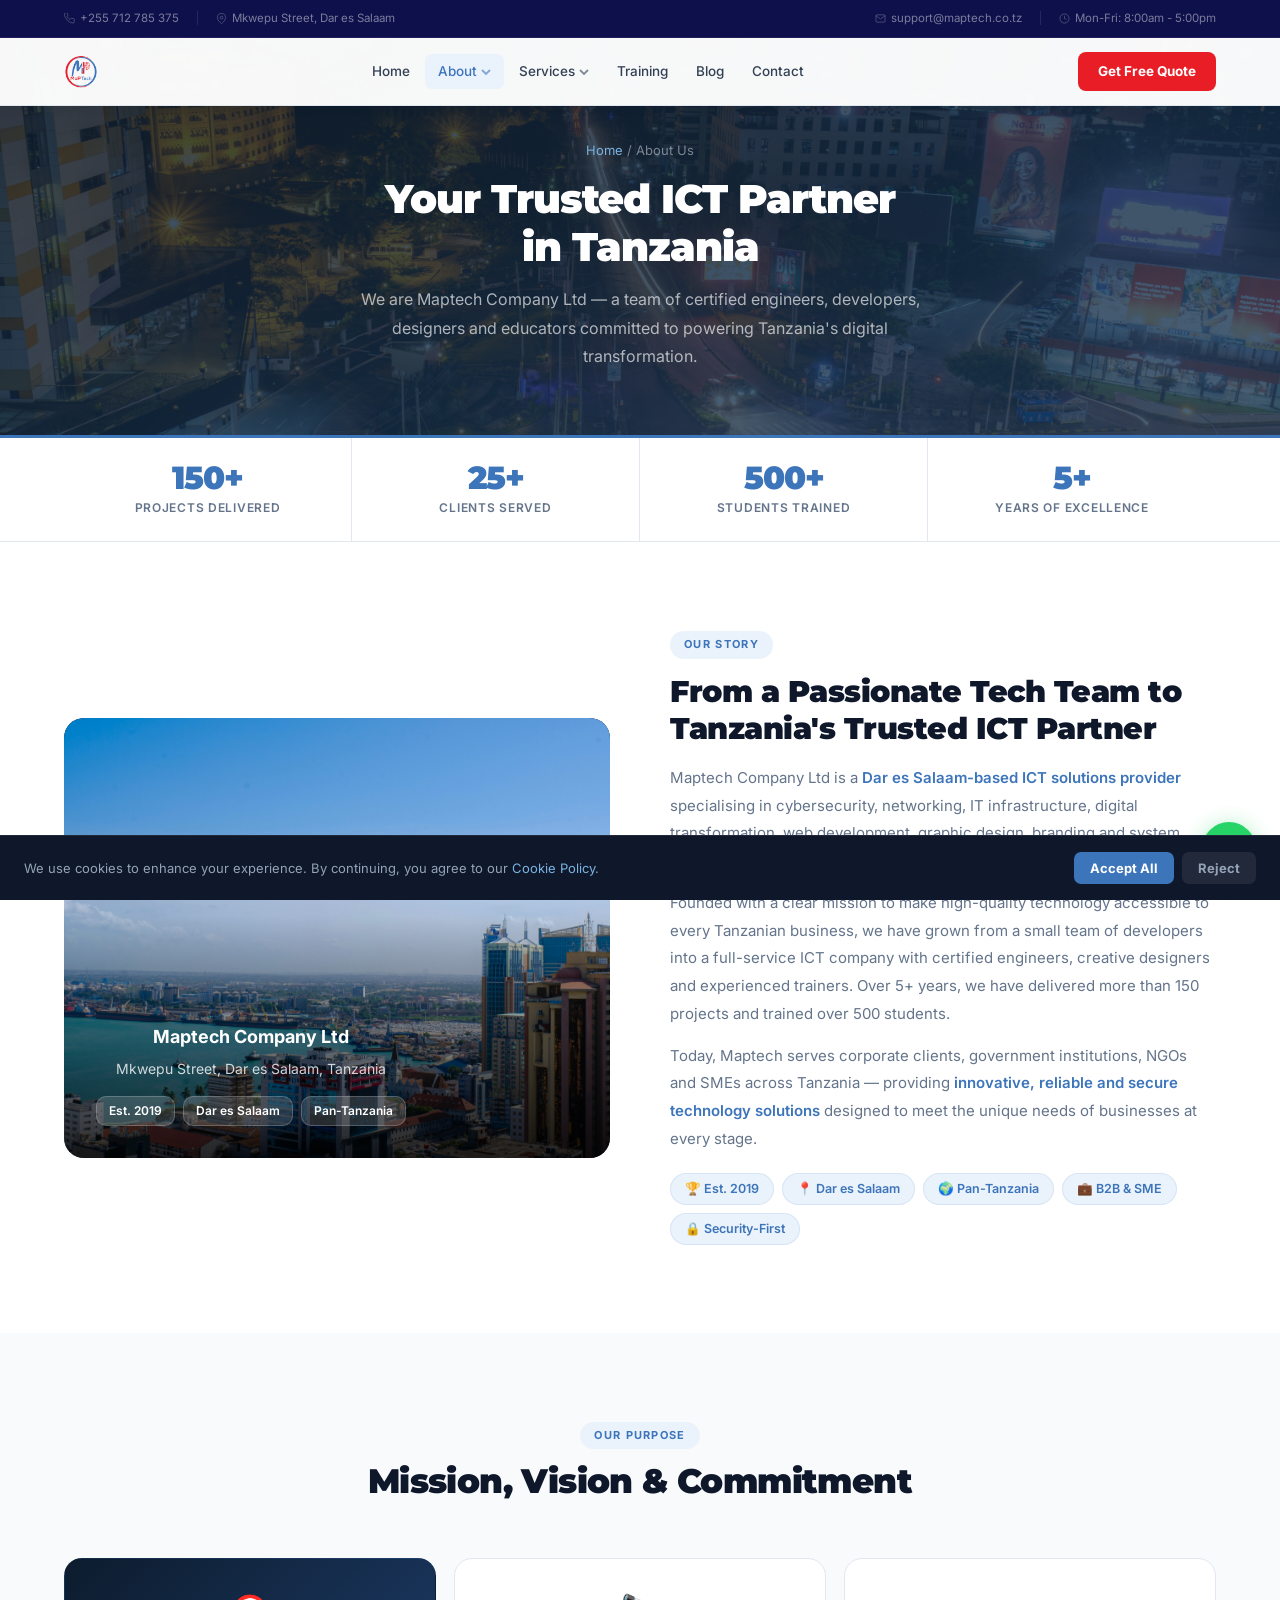
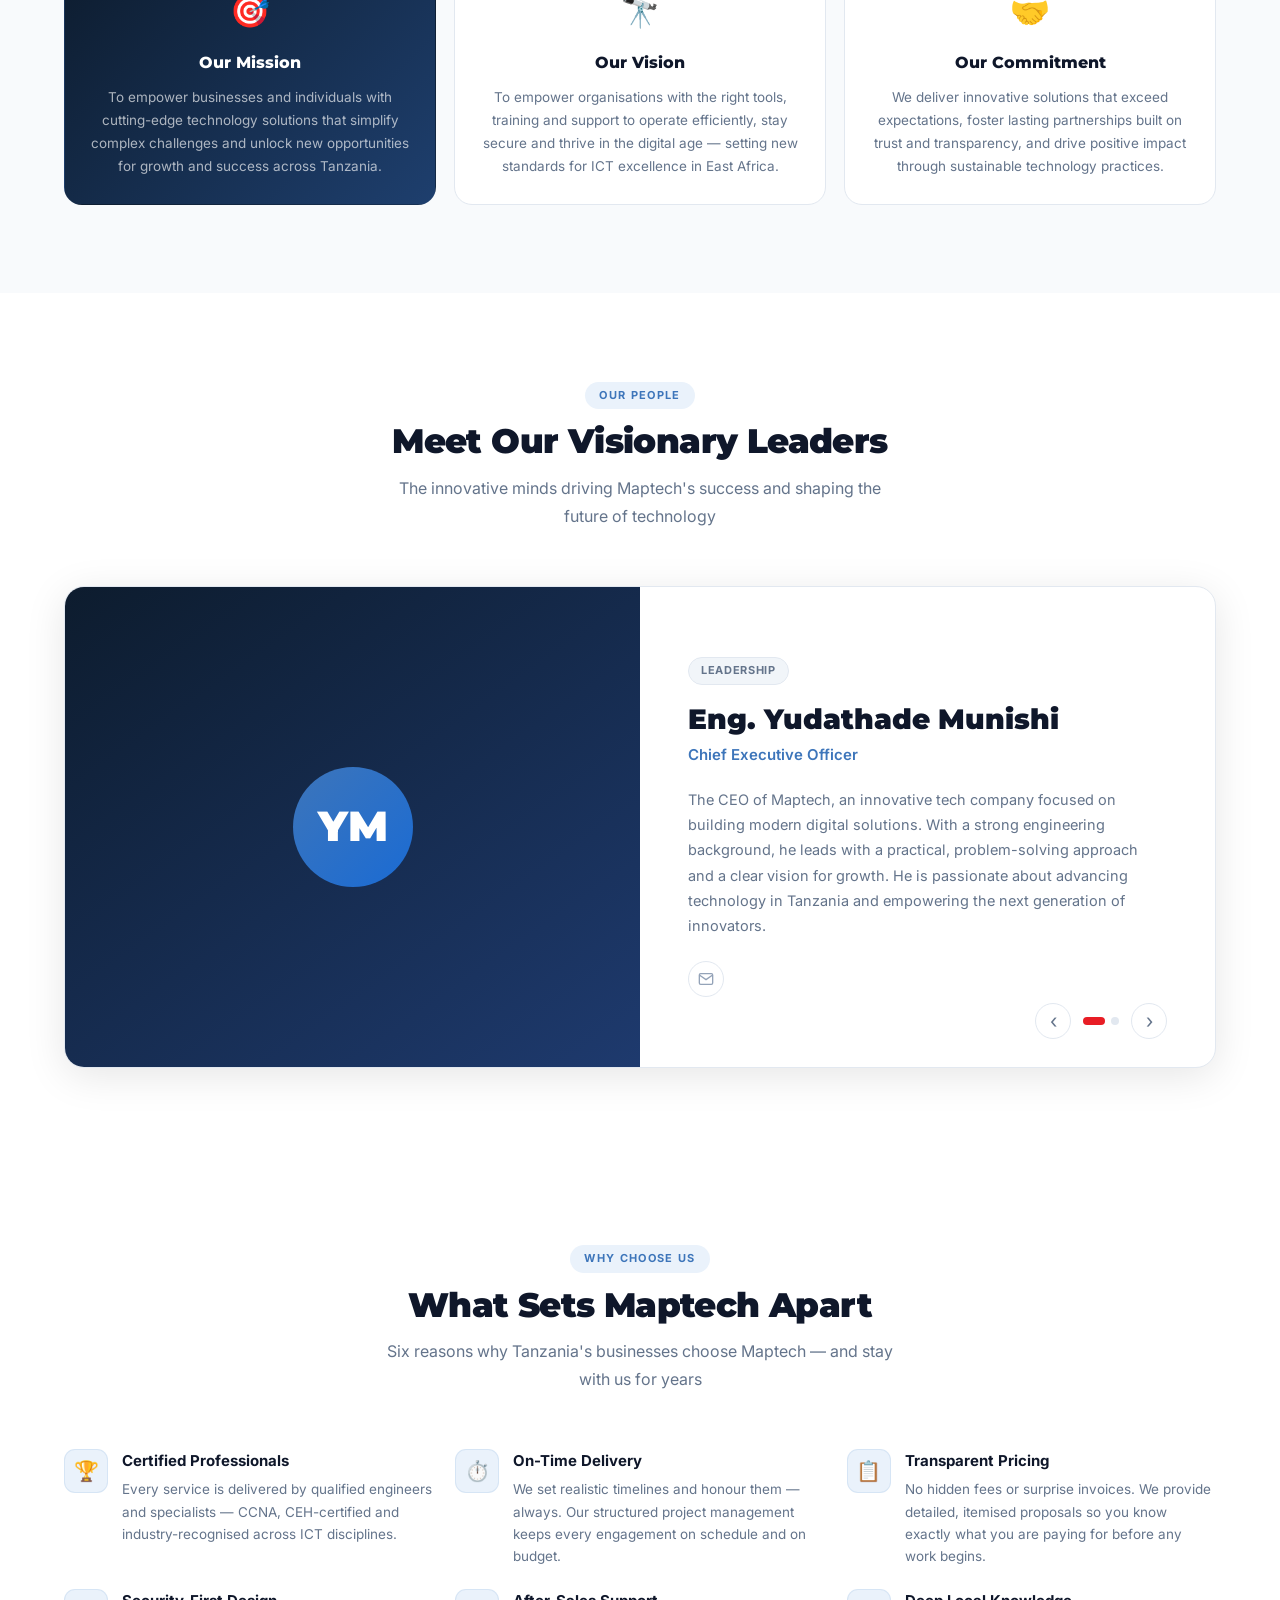
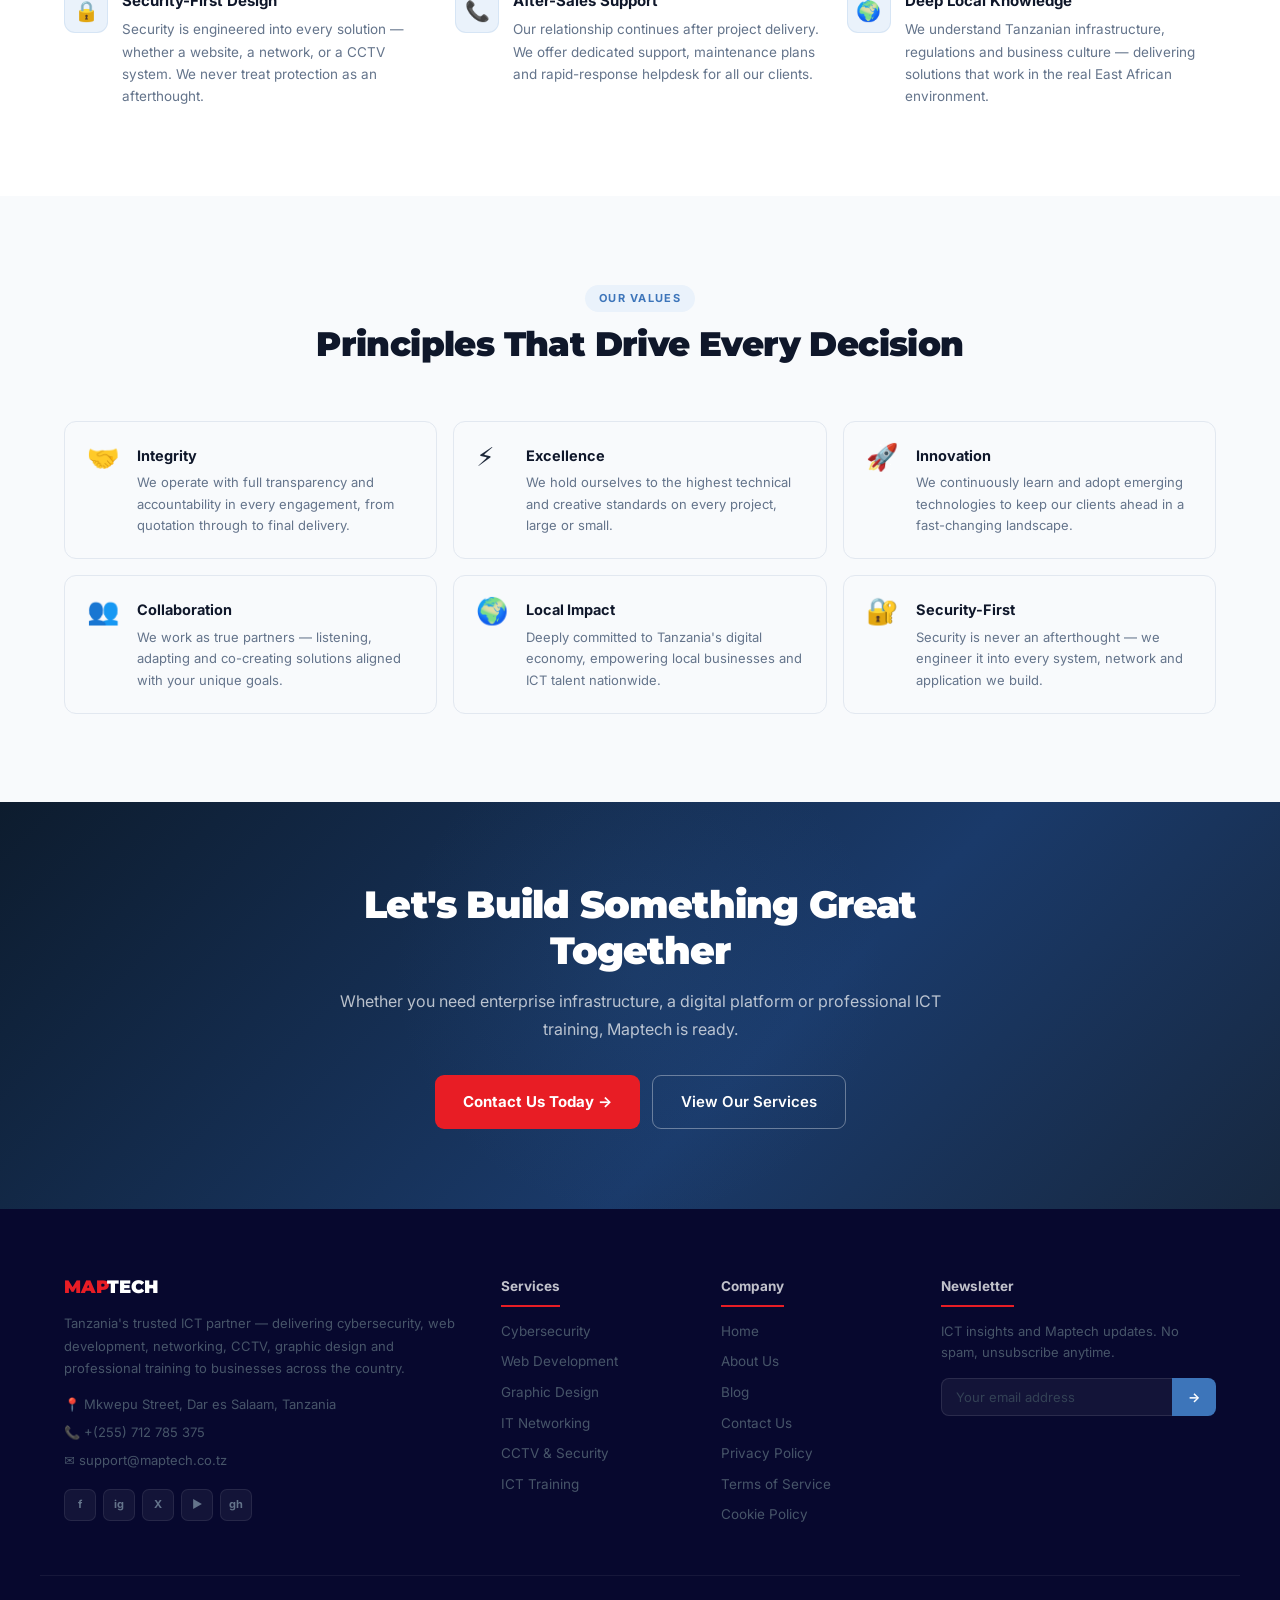
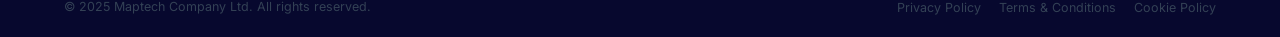
==== commit 367eca04: "Fix layout bugs, remove duplicate content, improve mobile UI/UX" ====
--- a/about.html
+++ b/about.html
@@ -192,22 +192,103 @@
   </div>
 </section>
 
-<!-- Team -->
+<!-- Team / Visionary Leaders -->
 <section id="team">
   <div class="si">
-    <div class="sh fade-up"><div class="stag">Our People</div><div class="section-title">Leadership &amp; Team</div><p class="section-sub">The certified professionals and co-founders driving Maptech's success</p></div>
-    <div style="display:grid;grid-template-columns:1fr 1fr;gap:16px;margin-bottom:32px;overflow:hidden;border-radius:14px">
-        <img src="assets/images/about-african-business-meeting.jpg" alt="Maptech team meeting" style="width:100%;height:200px;object-fit:cover;border-radius:14px">
-        <img src="assets/images/about-african-tech-team.jpg" alt="Maptech tech team" style="width:100%;height:200px;object-fit:cover;border-radius:14px">
-      </div>
-      <div class="team-grid">
-      <div class="team-card fade-up"><div class="team-avatar" style="background:linear-gradient(135deg,#3d75ba,#1a6bd4)">CEO</div><h4>Chief Executive</h4><div class="role">Strategy &amp; Leadership</div><div class="bio">Leads company vision, enterprise partnerships and business growth across Tanzania</div></div>
-      <div class="team-card fade-up"><div class="team-avatar" style="background:linear-gradient(135deg,#6d28d9,#8b5cf6)">DEV</div><h4>Lead Developer</h4><div class="role">Software &amp; Web Engineering</div><div class="bio">Full-stack development, API architecture and custom software delivery</div></div>
-      <div class="team-card fade-up"><div class="team-avatar" style="background:linear-gradient(135deg,#0d9488,#14b8a6)">NET</div><h4>Network Engineer</h4><div class="role">Infrastructure &amp; Security</div><div class="bio">Cisco-certified specialist in networking, CCTV and IT infrastructure deployments</div></div>
-      <div class="team-card fade-up"><div class="team-avatar" style="background:linear-gradient(135deg,#d97706,#f59e0b)">CRE</div><h4>Creative Director</h4><div class="role">Design &amp; Marketing</div><div class="bio">Brand identity, UI/UX design, SEO and digital marketing campaigns</div></div>
-    </div>
-  </div>
-</section>
+    <div class="sh fade-up">
+      <div class="stag">Our People</div>
+      <div class="section-title">Meet Our Visionary Leaders</div>
+      <p class="section-sub">The innovative minds driving Maptech's success and shaping the future of technology</p>
+    </div>
+
+    <!-- Leader Carousel -->
+    <div class="leader-carousel" id="leaderCarousel">
+
+      <!-- Slide 1: CEO -->
+      <div class="lc-slide active">
+        <div class="lc-photo">
+          <img src="assets/images/team-yudathade-munishi.jpg" alt="Eng. Yudathade Munishi — CEO Maptech"
+               onerror="this.style.display='none';this.nextElementSibling.style.display='flex'">
+          <div class="lc-photo-fallback" style="display:none">
+            <div class="lc-initials" style="background:linear-gradient(135deg,#3d75ba,#1a6bd4)">YM</div>
+          </div>
+        </div>
+        <div class="lc-info">
+          <span class="lc-tag">Leadership</span>
+          <h3 class="lc-name">Eng. Yudathade Munishi</h3>
+          <div class="lc-role">Chief Executive Officer</div>
+          <p class="lc-bio">The CEO of Maptech, an innovative tech company focused on building modern digital solutions. With a strong engineering background, he leads with a practical, problem-solving approach and a clear vision for growth. He is passionate about advancing technology in Tanzania and empowering the next generation of innovators.</p>
+          <div class="lc-socials">
+            <a href="mailto:ceo@maptech.co.tz" class="lc-social" title="Email">
+              <svg viewBox="0 0 24 24" fill="none" stroke="currentColor" stroke-width="2" width="16" height="16"><path d="M4 4h16c1.1 0 2 .9 2 2v12c0 1.1-.9 2-2 2H4c-1.1 0-2-.9-2-2V6c0-1.1.9-2 2-2z"/><polyline points="22,6 12,13 2,6"/></svg>
+            </a>
+          </div>
+        </div>
+      </div>
+
+      <!-- Slide 2: Developer -->
+      <div class="lc-slide">
+        <div class="lc-photo">
+          <img src="assets/images/team-michael-haji.jpg" alt="Michael Haji — Developer Maptech"
+               onerror="this.style.display='none';this.nextElementSibling.style.display='flex'">
+          <div class="lc-photo-fallback" style="display:none">
+            <div class="lc-initials" style="background:linear-gradient(135deg,#1a4f8a,#3d75ba)">MH</div>
+          </div>
+        </div>
+        <div class="lc-info">
+          <span class="lc-tag">Leadership</span>
+          <h3 class="lc-name">Michael Haji</h3>
+          <div class="lc-role">Developer</div>
+          <p class="lc-bio">Passionate tech enthusiast and creative developer with growing expertise in web development, networking, cybersecurity, and digital design. Skilled in building modern, responsive websites and transforming ideas into functional digital experiences. Driven by continuous learning, innovation, and creating impactful user-friendly solutions.</p>
+          <div class="lc-socials">
+            <a href="mailto:dev@maptech.co.tz" class="lc-social" title="Email">
+              <svg viewBox="0 0 24 24" fill="none" stroke="currentColor" stroke-width="2" width="16" height="16"><path d="M4 4h16c1.1 0 2 .9 2 2v12c0 1.1-.9 2-2 2H4c-1.1 0-2-.9-2-2V6c0-1.1.9-2 2-2z"/><polyline points="22,6 12,13 2,6"/></svg>
+            </a>
+          </div>
+        </div>
+      </div>
+
+      <!-- Controls -->
+      <div class="lc-controls">
+        <button class="lc-arrow lc-prev" onclick="lcNav(-1)" aria-label="Previous leader">&#x2039;</button>
+        <div class="lc-dots" id="lcDots"></div>
+        <button class="lc-arrow lc-next" onclick="lcNav(1)" aria-label="Next leader">&#x203A;</button>
+      </div>
+    </div>
+    <!-- /Leader Carousel -->
+
+  </div>
+</section>
+
+<script>
+(function(){
+  var slides = document.querySelectorAll('.lc-slide');
+  var dotsWrap = document.getElementById('lcDots');
+  var cur = 0;
+  if(!slides.length) return;
+
+  // Build dots
+  slides.forEach(function(_,i){
+    var d = document.createElement('span');
+    d.className = 'lc-dot' + (i===0?' active':'');
+    d.setAttribute('data-i', i);
+    d.onclick = function(){ lcGo(+this.dataset.i); };
+    dotsWrap.appendChild(d);
+  });
+
+  window.lcNav = function(dir){
+    lcGo((cur + dir + slides.length) % slides.length);
+  };
+
+  function lcGo(n){
+    slides[cur].classList.remove('active');
+    document.querySelectorAll('.lc-dot')[cur].classList.remove('active');
+    cur = n;
+    slides[cur].classList.add('active');
+    document.querySelectorAll('.lc-dot')[cur].classList.add('active');
+  }
+})();
+</script>
 
 <!-- Why Choose Us -->
 <section id="why">
--- a/assets/css/maptech.css
+++ b/assets/css/maptech.css
@@ -68,7 +68,7 @@
 @keyframes pulse{0%,100%{opacity:1;box-shadow:0 0 0 0 rgba(96,165,250,.4)}70%{box-shadow:0 0 0 8px rgba(96,165,250,0)}}
 .hero h1{font-family:'Montserrat',sans-serif;font-size:50px;font-weight:900;line-height:1.1;letter-spacing:-1.5px;color:#fff;margin-bottom:18px}
 .hero h1 .accent{color:#7ab3e0}
-.hero h1 .red{color:#fb7185}
+.hero h1 .red{color:var(--red)}
 .hero-desc{font-size:16px;color:rgba(255,255,255,.65);line-height:1.8;margin-bottom:30px;max-width:500px}
 .hero-btns{display:flex;gap:12px;flex-wrap:wrap;margin-bottom:40px}
 .btn-hero-primary{background:var(--blue);color:#fff;border:none;padding:13px 26px;border-radius:9px;font-size:15px;font-weight:700;display:inline-flex;align-items:center;gap:8px;transition:var(--t);box-shadow:0 4px 22px rgba(61,117,186,.4)}
@@ -86,7 +86,7 @@
 .dash-stats{display:grid;grid-template-columns:1fr 1fr;gap:10px;margin-bottom:12px}
 .ds{background:rgba(255,255,255,.05);border-radius:10px;padding:14px;border:1px solid rgba(255,255,255,.07)}
 .ds-num{font-family:'Montserrat',sans-serif;font-size:28px;font-weight:900;color:#7ab3e0;letter-spacing:-1px;line-height:1}
-.ds-num.r{color:#fb7185}
+.ds-num.r{color:var(--red)}
 .ds-lbl{font-size:11px;color:rgba(255,255,255,.45);margin-top:3px}
 .dash-bars-wrap{background:rgba(255,255,255,.04);border-radius:10px;padding:14px;border:1px solid rgba(255,255,255,.07);margin-bottom:12px}
 .dash-bars-label{font-size:11px;color:rgba(255,255,255,.4);margin-bottom:10px}
@@ -131,12 +131,12 @@
 .orbit-track{position:absolute;inset:0;animation:orbitSpin 24s linear infinite}
 @keyframes orbitSpin{to{transform:rotate(360deg)}}
 .orbit-node{position:absolute;top:50%;left:50%;width:62px;height:62px;margin-top:-31px;margin-left:-31px}
-.orbit-node:nth-child(1){transform:rotate(0deg) translateX(170px)}
-.orbit-node:nth-child(2){transform:rotate(60deg) translateX(170px)}
-.orbit-node:nth-child(3){transform:rotate(120deg) translateX(170px)}
-.orbit-node:nth-child(4){transform:rotate(180deg) translateX(170px)}
-.orbit-node:nth-child(5){transform:rotate(240deg) translateX(170px)}
-.orbit-node:nth-child(6){transform:rotate(300deg) translateX(170px)}
+.orbit-node:nth-child(1){transform:rotate(0deg) translateX(170px) rotate(0deg)}
+.orbit-node:nth-child(2){transform:rotate(60deg) translateX(170px) rotate(-60deg)}
+.orbit-node:nth-child(3){transform:rotate(120deg) translateX(170px) rotate(-120deg)}
+.orbit-node:nth-child(4){transform:rotate(180deg) translateX(170px) rotate(-180deg)}
+.orbit-node:nth-child(5){transform:rotate(240deg) translateX(170px) rotate(-240deg)}
+.orbit-node:nth-child(6){transform:rotate(300deg) translateX(170px) rotate(-300deg)}
 .orbit-node-inner{width:62px;height:62px;border-radius:14px;background:rgba(255,255,255,.07);border:1px solid rgba(255,255,255,.16);backdrop-filter:blur(10px);display:flex;flex-direction:column;align-items:center;justify-content:center;gap:3px;animation:orbitSpinRev 24s linear infinite;transition:.2s}
 .orbit-node-inner:hover{background:rgba(255,255,255,.15);border-color:rgba(96,165,250,.5);box-shadow:0 0 16px rgba(96,165,250,.25)}
 @keyframes orbitSpinRev{to{transform:rotate(-360deg)}}
@@ -178,6 +178,7 @@
 
 /* ── CLIENTS MARQUEE ─────────────────────────────── */
 .clients-bar{background:#f8fafc;padding:36px 0;overflow:hidden;border-top:1px solid var(--gray-200);border-bottom:1px solid var(--gray-200)}
+.cl-badge{display:inline-flex;align-items:center;justify-content:center;color:#fff;font-size:8px;font-weight:900;padding:3px 6px;border-radius:3px;font-family:'Montserrat',sans-serif;letter-spacing:.02em;line-height:1;flex-shrink:0;margin-right:3px}
 .clients-hd{text-align:center;font-size:11px;font-weight:700;text-transform:uppercase;letter-spacing:.12em;color:var(--gray-400);margin-bottom:24px}
 .clients-track{overflow:hidden;width:100%;mask-image:linear-gradient(to right,transparent 0%,black 8%,black 92%,transparent 100%);-webkit-mask-image:linear-gradient(to right,transparent 0%,black 8%,black 92%,transparent 100%)}
 .clients-inner{display:inline-flex;align-items:center;gap:52px;white-space:nowrap;animation:marquee-clients 42s linear infinite;padding:0 28px}
@@ -248,7 +249,7 @@
 .why-kpis{display:grid;grid-template-columns:1fr 1fr;gap:12px}
 .kpi{background:rgba(255,255,255,.08);border-radius:10px;padding:16px;border:1px solid rgba(255,255,255,.08)}
 .kpi .n{font-family:'Montserrat',sans-serif;font-size:28px;font-weight:900;color:#7ab3e0;letter-spacing:-.5px}
-.kpi .n.r{color:#fca5a5}
+.kpi .n.r{color:var(--red)}
 .kpi .l{font-size:11px;color:rgba(255,255,255,.5);margin-top:3px}
 .why-badge{display:flex;align-items:center;gap:10px;background:rgba(74,222,128,.1);border:1px solid rgba(74,222,128,.25);border-radius:10px;padding:12px 16px;margin-top:16px}
 .why-badge p{font-size:13px;font-weight:700;color:#4ade80}.why-badge span{font-size:11px;color:rgba(255,255,255,.5)}
@@ -321,6 +322,29 @@
 .mc:first-child h3{color:#fff}
 .mc p{font-size:13.5px;color:var(--gray-500);line-height:1.7}
 .mc:first-child p{color:rgba(255,255,255,.65)}
+/* ── LEADER CAROUSEL ──────────────────────────────── */
+.leader-carousel{position:relative;border-radius:20px;overflow:hidden;box-shadow:0 8px 40px rgba(0,0,0,.10);background:#fff;border:1.5px solid var(--gray-200)}
+.lc-slide{display:none;grid-template-columns:1fr 1fr;min-height:480px}
+.lc-slide.active{display:grid}
+.lc-photo{position:relative;overflow:hidden;background:var(--gray-100)}
+.lc-photo img{width:100%;height:100%;object-fit:cover;object-position:center top;display:block}
+.lc-photo-fallback{width:100%;height:100%;display:flex;align-items:center;justify-content:center;background:linear-gradient(145deg,var(--dark),#1e3a6e)}
+.lc-initials{width:120px;height:120px;border-radius:50%;display:flex;align-items:center;justify-content:center;font-family:'Montserrat',sans-serif;font-size:42px;font-weight:900;color:#fff}
+.lc-info{padding:52px 48px;display:flex;flex-direction:column;justify-content:center}
+.lc-tag{display:inline-block;background:var(--gray-100);border:1px solid var(--gray-200);color:var(--gray-500);font-size:11px;font-weight:700;padding:4px 12px;border-radius:20px;text-transform:uppercase;letter-spacing:.06em;margin-bottom:18px;align-self:flex-start}
+.lc-name{font-family:'Montserrat',sans-serif;font-size:28px;font-weight:900;color:var(--gray-900);margin-bottom:6px;line-height:1.2}
+.lc-role{font-size:15px;font-weight:600;color:var(--blue);margin-bottom:20px}
+.lc-bio{font-size:14.5px;color:var(--gray-500);line-height:1.75;margin-bottom:22px}
+.lc-socials{display:flex;gap:10px}
+.lc-social{width:36px;height:36px;border-radius:50%;border:1.5px solid var(--gray-200);display:flex;align-items:center;justify-content:center;color:var(--gray-400);transition:var(--t);text-decoration:none}
+.lc-social:hover{border-color:var(--blue);color:var(--blue);background:var(--blue-3)}
+.lc-controls{position:absolute;bottom:28px;right:48px;display:flex;align-items:center;gap:12px}
+.lc-arrow{width:36px;height:36px;border-radius:50%;border:1.5px solid var(--gray-200);background:#fff;display:flex;align-items:center;justify-content:center;cursor:pointer;font-size:20px;color:var(--gray-500);transition:var(--t);line-height:1;padding:0}
+.lc-arrow:hover{border-color:var(--blue);color:var(--blue);background:var(--blue-3)}
+.lc-dots{display:flex;align-items:center;gap:6px}
+.lc-dot{width:8px;height:8px;border-radius:50%;background:var(--gray-200);cursor:pointer;transition:var(--t)}
+.lc-dot.active{background:var(--red);width:22px;border-radius:4px}
+/* old team-grid kept for fallback */
 .team-grid{display:grid;grid-template-columns:repeat(4,1fr);gap:18px}
 .team-card{background:#fff;border:1.5px solid var(--gray-200);border-radius:var(--r-lg);padding:24px;text-align:center;transition:var(--t)}
 .team-card:hover{border-color:var(--blue);box-shadow:var(--shadow-md);transform:translateY(-3px)}
@@ -501,14 +525,14 @@
 .split-visual::after{content:'';position:absolute;bottom:-60px;left:-60px;width:220px;height:220px;background:radial-gradient(circle,rgba(232,29,37,.1),transparent 70%);pointer-events:none}
 .sv-icon{font-size:86px;margin-bottom:18px;position:relative;z-index:1;filter:drop-shadow(0 4px 24px rgba(96,165,250,.35))}
 .sv-title{font-family:'Montserrat',sans-serif;font-size:19px;font-weight:900;color:#fff;margin-bottom:9px;position:relative;z-index:1;line-height:1.25}
-.sv-sub{font-size:13.5px;color:rgba(255,255,255,.52);line-height:1.7;position:relative;z-index:1;max-width:300px}
+.sv-sub{font-size:13.5px;color:rgba(255,255,255,.88);line-height:1.7;position:relative;z-index:1;max-width:300px;text-shadow:0 1px 6px rgba(0,0,0,.6)}
 .sv-badges{display:flex;flex-wrap:wrap;gap:8px;justify-content:center;margin-top:18px;position:relative;z-index:1}
-.sv-badge{background:rgba(255,255,255,.1);border:1px solid rgba(255,255,255,.15);color:rgba(255,255,255,.8);font-size:11px;font-weight:700;padding:6px 13px;border-radius:20px}
-.sv-stats-row{display:grid;grid-template-columns:repeat(3,1fr);margin-top:22px;position:relative;z-index:1;width:100%;border:1px solid rgba(255,255,255,.1);border-radius:12px;overflow:hidden}
-.sv-stat{padding:14px 8px;text-align:center;border-right:1px solid rgba(255,255,255,.1)}
+.sv-badge{background:rgba(255,255,255,.18);border:1px solid rgba(255,255,255,.35);color:#fff;font-size:11px;font-weight:700;padding:6px 13px;border-radius:20px;text-shadow:0 1px 4px rgba(0,0,0,.5)}
+.sv-stats-row{display:grid;grid-template-columns:repeat(3,1fr);margin-top:22px;position:relative;z-index:1;width:100%;border:1px solid rgba(255,255,255,.2);border-radius:12px;overflow:hidden;background:rgba(0,0,0,.25)}
+.sv-stat{padding:14px 8px;text-align:center;border-right:1px solid rgba(255,255,255,.15)}
 .sv-stat:last-child{border-right:none}
 .sv-stat .n{font-family:'Montserrat',sans-serif;font-size:22px;font-weight:900;color:#7ab3e0;line-height:1}
-.sv-stat .l{font-size:10px;color:rgba(255,255,255,.38);margin-top:3px;font-weight:600;text-transform:uppercase}
+.sv-stat .l{font-size:10px;color:rgba(255,255,255,.72);margin-top:3px;font-weight:600;text-transform:uppercase}
 .split-content .stag{margin-bottom:14px;display:inline-block}
 .split-content h2{font-family:'Montserrat',sans-serif;font-size:32px;font-weight:900;letter-spacing:-.6px;color:var(--gray-900);margin-bottom:18px;line-height:1.2}
 .split-content p{font-size:15px;color:var(--gray-500);line-height:1.85;margin-bottom:14px}
@@ -577,6 +601,10 @@
   .about-grid{grid-template-columns:1fr}
   .mission-cards{grid-template-columns:1fr}
   .values-grid{grid-template-columns:1fr 1fr}
+  /* leader carousel tablet */
+  .lc-slide.active{grid-template-columns:1fr 1fr}
+  .lc-info{padding:36px 32px}
+  .lc-name{font-size:22px}
   .blog-grid{grid-template-columns:1fr 1fr}
   .contact-layout{grid-template-columns:1fr}
   .sfc{grid-template-columns:1fr}
@@ -596,12 +624,12 @@
   .orbit-wrap{width:340px;height:340px;margin:0 auto}
   .orbit-ring-outer{width:280px;height:280px}
   .orbit-center{width:110px;height:110px}
-  .orbit-node:nth-child(1){transform:rotate(0deg) translateX(140px)}
-  .orbit-node:nth-child(2){transform:rotate(60deg) translateX(140px)}
-  .orbit-node:nth-child(3){transform:rotate(120deg) translateX(140px)}
-  .orbit-node:nth-child(4){transform:rotate(180deg) translateX(140px)}
-  .orbit-node:nth-child(5){transform:rotate(240deg) translateX(140px)}
-  .orbit-node:nth-child(6){transform:rotate(300deg) translateX(140px)}
+  .orbit-node:nth-child(1){transform:rotate(0deg) translateX(140px) rotate(0deg)}
+  .orbit-node:nth-child(2){transform:rotate(60deg) translateX(140px) rotate(-60deg)}
+  .orbit-node:nth-child(3){transform:rotate(120deg) translateX(140px) rotate(-120deg)}
+  .orbit-node:nth-child(4){transform:rotate(180deg) translateX(140px) rotate(-180deg)}
+  .orbit-node:nth-child(5){transform:rotate(240deg) translateX(140px) rotate(-240deg)}
+  .orbit-node:nth-child(6){transform:rotate(300deg) translateX(140px) rotate(-300deg)}
   .orbit-glow{width:300px;height:300px}
   /* Top bar compact */
   .tb-inner{flex-direction:column;gap:4px;padding:4px 16px}
@@ -704,6 +732,13 @@
   .team-grid{grid-template-columns:1fr 1fr}
   .mission-cards{grid-template-columns:1fr}
   .about-img{min-height:260px}
+  /* leader carousel mobile */
+  .lc-slide.active{grid-template-columns:1fr;grid-template-rows:300px auto}
+  .lc-photo{height:300px}
+  .lc-info{padding:28px 24px 70px}
+  .lc-name{font-size:20px}
+  .lc-bio{font-size:13.5px}
+  .lc-controls{right:24px;bottom:20px}
 
   /* Blog */
   .blog-grid{grid-template-columns:1fr}
@@ -744,3 +779,65 @@
   .mc:hover{transform:none}
   .team-card:hover{transform:none}
 }
+
+/* ════════════════════════════════════════════════════
+   TSL COLOR ARRANGEMENT
+   Section-by-section color pattern matching TSL layout
+   ════════════════════════════════════════════════════ */
+
+/* 1. TOP BAR — deep navy (#0e104b) like TSL */
+.top-bar{background:#0e104b}
+
+/* 2. NAV — always white, navy links, red CTA (TSL pattern) */
+nav{background:rgba(255,255,255,.97)!important;border-bottom:1px solid var(--gray-200)!important;box-shadow:0 2px 10px rgba(0,0,0,.06)!important;backdrop-filter:none!important}
+nav.light{background:rgba(255,255,255,.97)!important;border-color:var(--gray-200)!important}
+.logo-name{color:var(--gray-900)!important}
+.logo-name span{color:var(--blue)!important}
+nav .nav-links a{color:var(--gray-700)!important}
+nav .nav-links a:hover,nav .nav-links a.active{color:var(--blue)!important;background:var(--blue-3)!important}
+.hamburger span{background:var(--gray-700)!important}
+
+/* 3. HERO — RED primary button (TSL hero pattern) */
+.btn-hero-primary{background:var(--red)!important;box-shadow:0 4px 22px rgba(232,29,37,.35)!important}
+.btn-hero-primary:hover{background:var(--red-2)!important;box-shadow:0 8px 28px rgba(232,29,37,.45)!important}
+
+/* 4. STATS BAR — full BLUE bg, white numbers (TSL stats pattern) */
+.stats-bar{background:var(--blue)!important;border-bottom:none!important}
+.stat-item{border-right:1px solid rgba(255,255,255,.2)!important}
+.stat-item:nth-child(3){border-top:none!important}
+.stat-item::after{background:rgba(255,255,255,.45)!important}
+.stat-num{color:#fff!important}
+.stat-label{color:rgba(255,255,255,.78)!important}
+
+/* 5. SERVICES — white bg group labels + red link for security cards */
+.svc-link.red{color:var(--red)}
+section:not(.section-dark) .svc-group-label span{color:var(--gray-500)!important;font-size:10px!important}
+section:not(.section-dark) .svc-group-label::after{background:var(--gray-200)!important}
+
+/* 6. ABOUT SPLIT — red "Trusted Since" tag */
+.sv-overlay-tag{background:var(--red);color:#fff;font-size:11px;font-weight:700;text-transform:uppercase;letter-spacing:.06em;padding:5px 12px;border-radius:4px;display:inline-block;margin-bottom:10px;position:relative;z-index:3}
+
+/* 7. WHY SECTION — red numbered squares (TSL pattern), blue badge */
+.wf-num{width:40px;height:40px;min-width:40px;border-radius:10px;background:var(--red);color:#fff;display:flex;align-items:center;justify-content:center;font-family:'Montserrat',sans-serif;font-size:13px;font-weight:900;flex-shrink:0;margin-top:2px}
+.why-badge{background:rgba(61,117,186,.1)!important;border:1px solid rgba(61,117,186,.25)!important;border-radius:10px;padding:12px 16px;margin-top:16px}
+.why-badge p{color:var(--blue)!important}
+.why-badge span{color:var(--gray-500)!important}
+
+/* 8. TESTIMONIALS — RED stars (TSL testimonials pattern) */
+.testi-dk .stars{color:var(--red)!important}
+
+/* 9. CTA SPLIT — full BLUE bg, contact channels (TSL CTA pattern) */
+.cta-split{background:var(--blue)!important}
+.cta-split::before{background-image:linear-gradient(rgba(255,255,255,.025) 1px,transparent 1px),linear-gradient(90deg,rgba(255,255,255,.025) 1px,transparent 1px)!important}
+.cta-split::after{background:radial-gradient(circle,rgba(14,16,75,.12),transparent 70%)!important}
+.cta-channels .cch{background:rgba(255,255,255,.1)!important;border-color:rgba(255,255,255,.2)!important}
+.cta-channels .cch:hover{background:rgba(255,255,255,.18)!important;border-color:rgba(255,255,255,.35)!important;transform:translateX(5px)!important}
+.cch-ico{background:rgba(14,16,75,.25)!important}
+
+/* 10. FOOTER — deep navy, RED logo accent, red headings + hovers */
+footer{background:#07082e!important}
+.fb-logo span{color:var(--red)!important}
+.fb-logo-bar{width:30px;height:3px;background:var(--red);border-radius:2px;margin-bottom:12px}
+.fc h4{color:rgba(255,255,255,.75)!important;padding-bottom:7px!important;border-bottom:2px solid var(--red)!important;display:inline-block!important;margin-bottom:14px!important;text-transform:none!important;font-size:13.5px!important;letter-spacing:0!important}
+.fc a:hover{color:var(--red)!important}
+.footer-bottom a:hover{color:var(--red)!important}
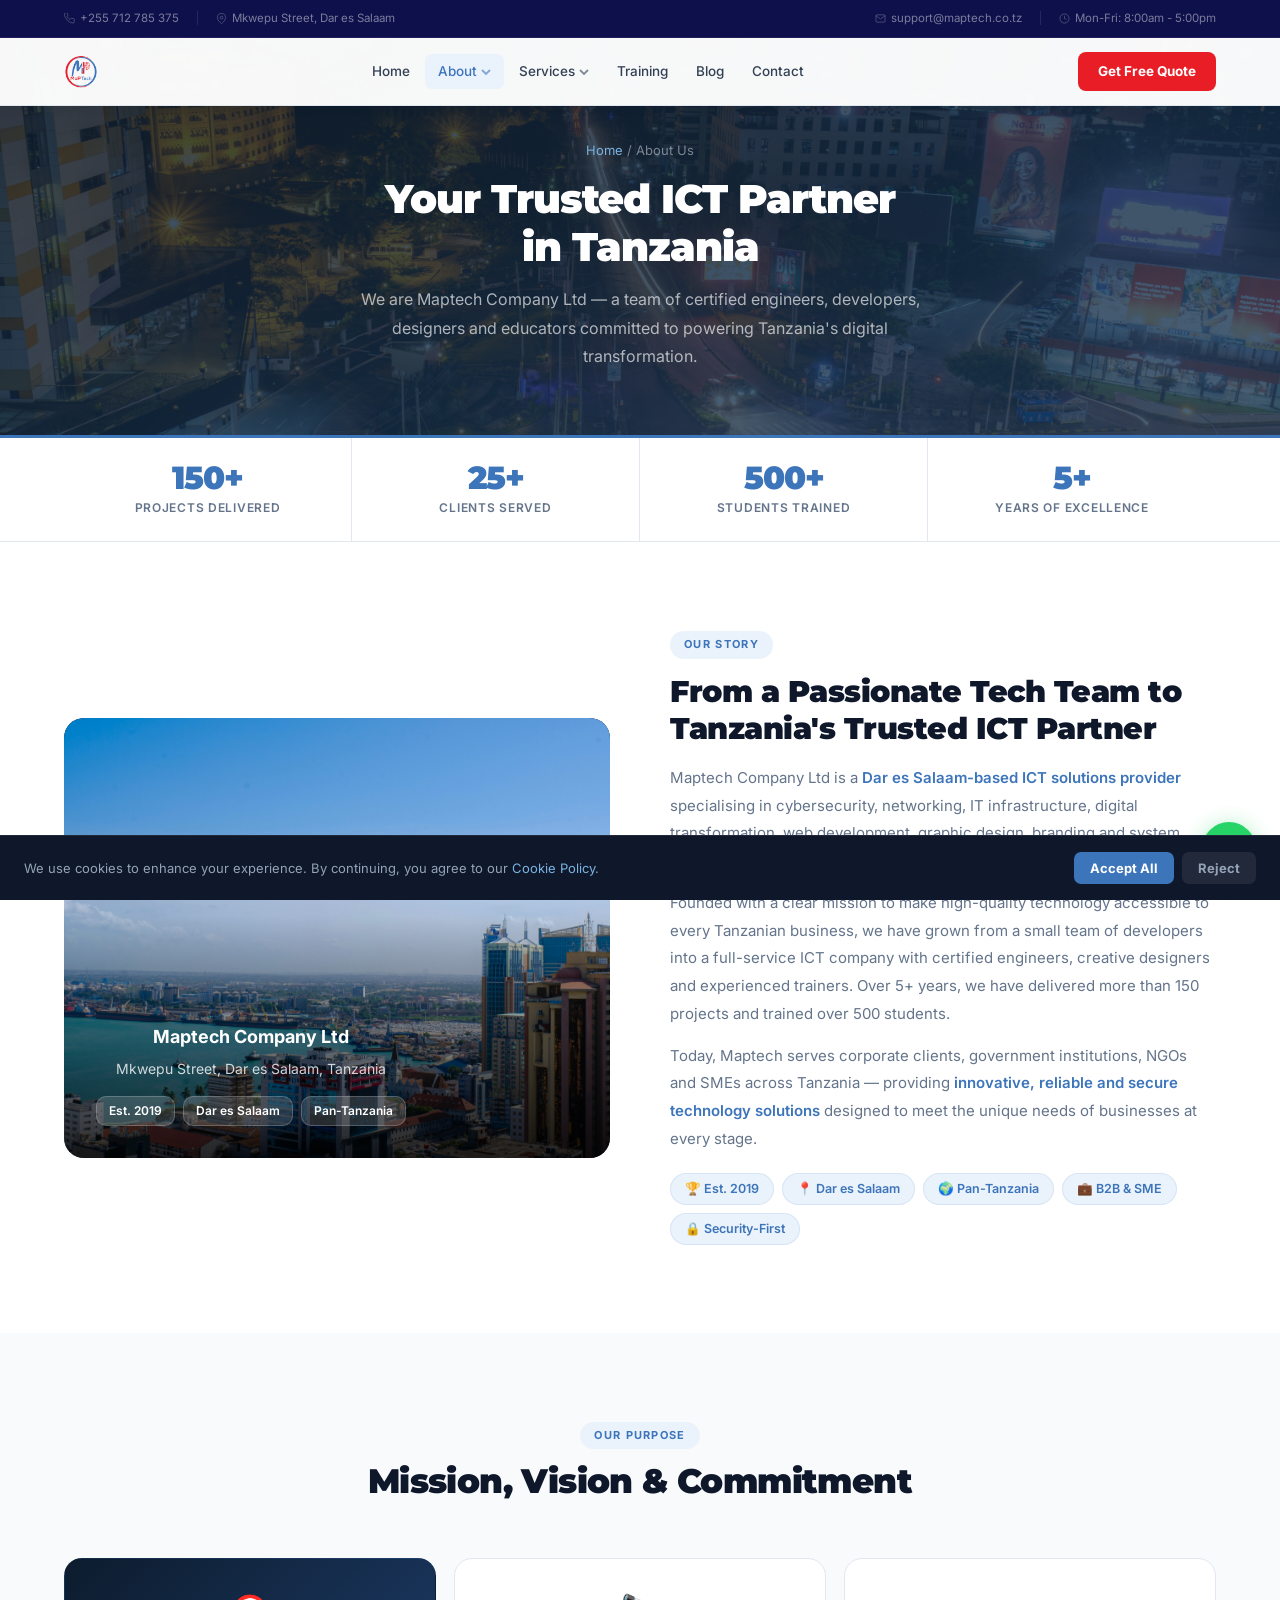
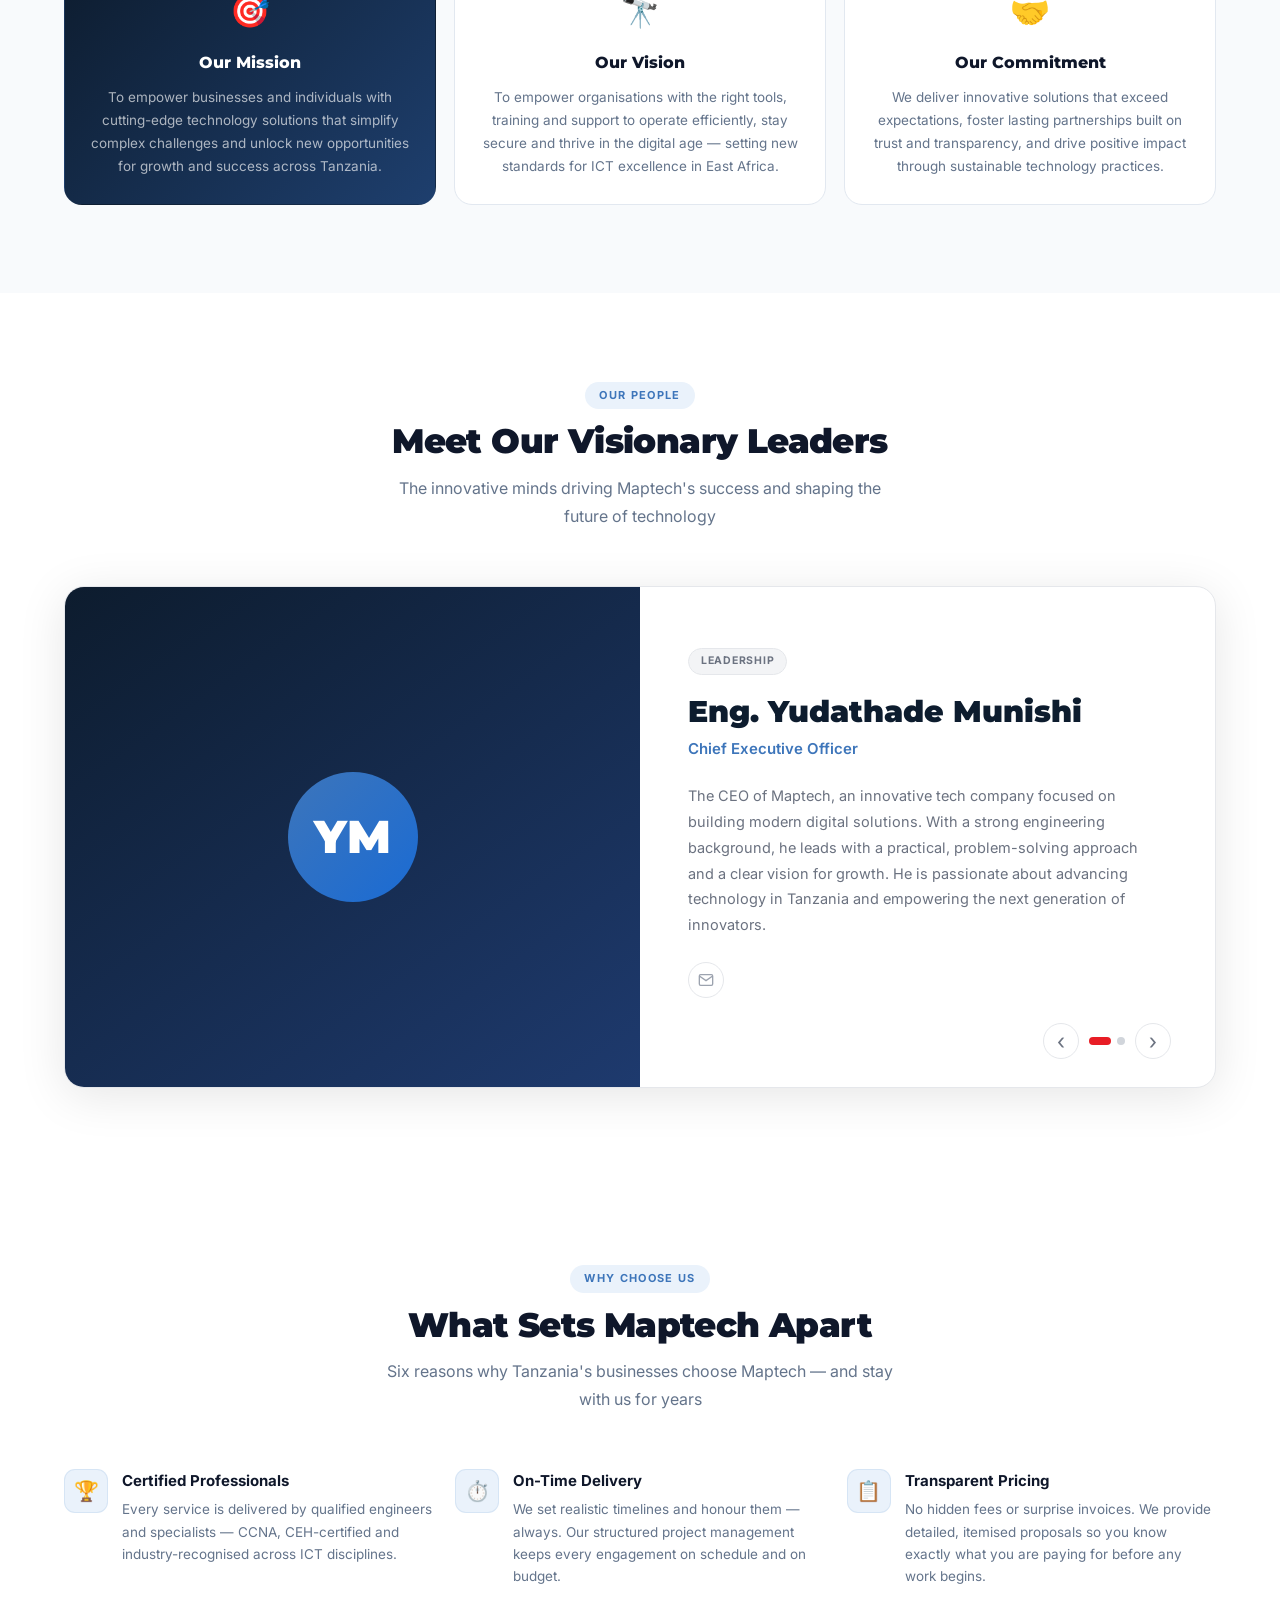
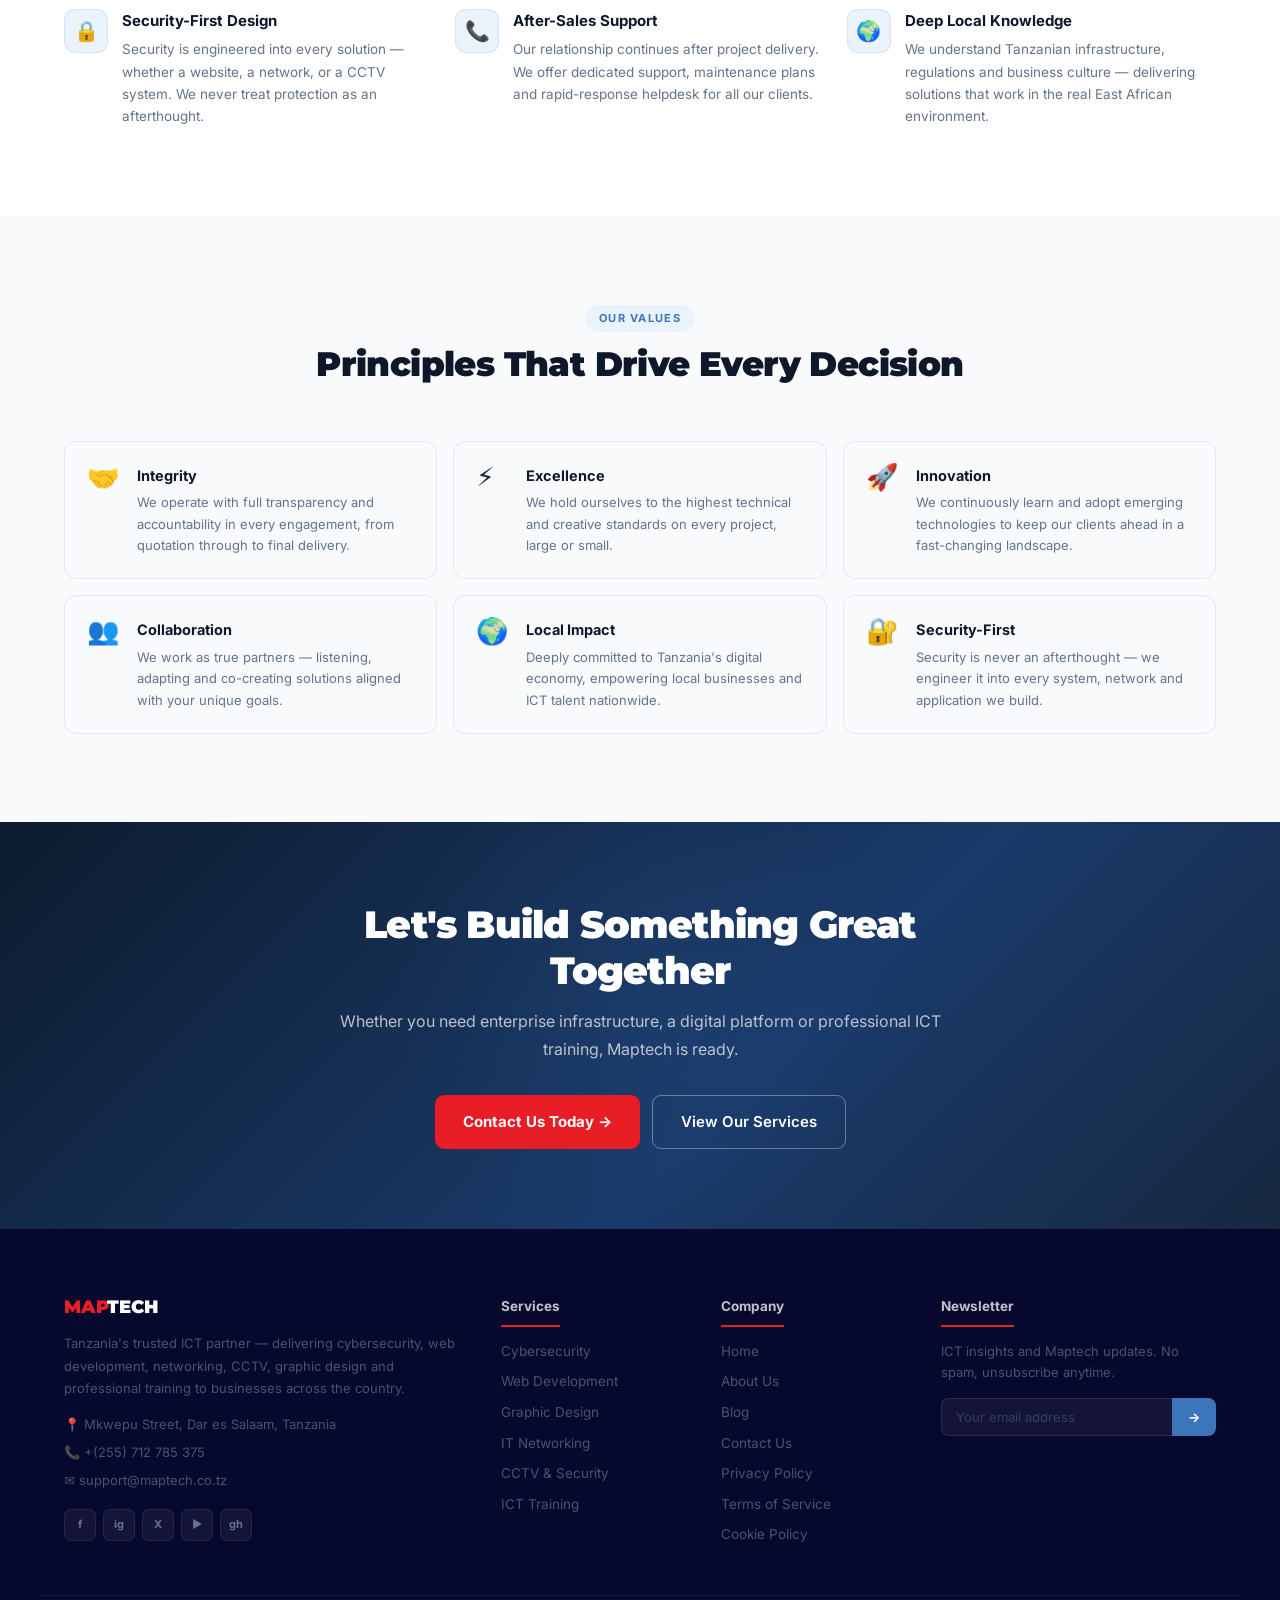
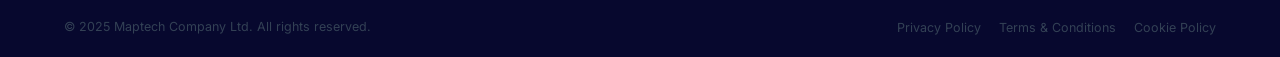
==== commit 17ea5cf9: "Fix layout bugs, remove duplicate content, improve mobile UI/UX" ====
--- a/about.html
+++ b/about.html
@@ -193,6 +193,38 @@
 </section>
 
 <!-- Team / Visionary Leaders -->
+<style>
+/* ── LEADER CAROUSEL (self-contained) ────────────────── */
+#team .leader-carousel{position:relative;border-radius:20px;overflow:hidden;box-shadow:0 8px 48px rgba(0,0,0,.10);background:#fff;border:1.5px solid #e5e7eb;margin-top:12px}
+#team .lc-slide{display:none;grid-template-columns:1fr 1fr;min-height:500px}
+#team .lc-slide.active{display:grid!important}
+#team .lc-photo{position:relative;overflow:hidden;background:#f3f4f6;min-height:500px}
+#team .lc-photo img{width:100%;height:100%;object-fit:cover;object-position:center top;display:block;position:absolute;inset:0}
+#team .lc-photo-fallback{width:100%;height:100%;min-height:500px;display:flex;align-items:center;justify-content:center;background:linear-gradient(145deg,#0d1c2e,#1e3a6e)}
+#team .lc-initials{width:130px;height:130px;border-radius:50%;display:flex;align-items:center;justify-content:center;font-family:'Montserrat',sans-serif;font-size:46px;font-weight:900;color:#fff}
+#team .lc-info{padding:52px 48px 80px;display:flex;flex-direction:column;justify-content:center}
+#team .lc-tag{display:inline-block;background:#f3f4f6;border:1px solid #e5e7eb;color:#6b7280;font-size:10.5px;font-weight:700;padding:4px 12px;border-radius:20px;text-transform:uppercase;letter-spacing:.07em;margin-bottom:20px;align-self:flex-start}
+#team .lc-name{font-family:'Montserrat',sans-serif;font-size:30px;font-weight:900;color:#0d1c2e;margin:0 0 8px;line-height:1.15}
+#team .lc-role{font-size:15px;font-weight:600;color:#3d75ba;margin-bottom:22px}
+#team .lc-bio{font-size:14.5px;color:#6b7280;line-height:1.78;margin-bottom:24px}
+#team .lc-socials{display:flex;gap:10px}
+#team .lc-social{width:36px;height:36px;border-radius:50%;border:1.5px solid #e5e7eb;display:flex;align-items:center;justify-content:center;color:#9ca3af;text-decoration:none;transition:.2s}
+#team .lc-social:hover{border-color:#3d75ba;color:#3d75ba;background:#eaf2fb}
+#team .lc-controls{position:absolute;bottom:28px;right:44px;display:flex;align-items:center;gap:10px}
+#team .lc-arrow{width:36px;height:36px;border-radius:50%;border:1.5px solid #e5e7eb;background:#fff;cursor:pointer;font-size:22px;color:#6b7280;transition:.2s;display:flex;align-items:center;justify-content:center;padding:0;line-height:1}
+#team .lc-arrow:hover{border-color:#3d75ba;color:#3d75ba;background:#eaf2fb}
+#team .lc-dots{display:flex;align-items:center;gap:6px}
+#team .lc-dot{width:8px;height:8px;border-radius:50%;background:#d1d5db;cursor:pointer;transition:.25s;border:none;padding:0}
+#team .lc-dot.active{background:#e81d25;width:22px;border-radius:4px}
+@media(max-width:768px){
+  #team .lc-slide.active{grid-template-columns:1fr!important;grid-template-rows:320px auto}
+  #team .lc-photo{min-height:320px}
+  #team .lc-info{padding:30px 26px 72px}
+  #team .lc-name{font-size:22px}
+  #team .lc-controls{right:24px;bottom:20px}
+}
+</style>
+
 <section id="team">
   <div class="si">
     <div class="sh fade-up">
@@ -207,8 +239,8 @@
       <!-- Slide 1: CEO -->
       <div class="lc-slide active">
         <div class="lc-photo">
-          <img src="assets/images/team-yudathade-munishi.jpg" alt="Eng. Yudathade Munishi — CEO Maptech"
-               onerror="this.style.display='none';this.nextElementSibling.style.display='flex'">
+          <img src="assets/images/team-yudathade-munishi.jpg" alt="Eng. Yudathade Munishi"
+               onerror="this.style.display='none';this.nextElementSibling.style.cssText='display:flex!important'">
           <div class="lc-photo-fallback" style="display:none">
             <div class="lc-initials" style="background:linear-gradient(135deg,#3d75ba,#1a6bd4)">YM</div>
           </div>
@@ -229,8 +261,8 @@
       <!-- Slide 2: Developer -->
       <div class="lc-slide">
         <div class="lc-photo">
-          <img src="assets/images/team-michael-haji.jpg" alt="Michael Haji — Developer Maptech"
-               onerror="this.style.display='none';this.nextElementSibling.style.display='flex'">
+          <img src="assets/images/team-michael-haji.jpg" alt="Michael Haji"
+               onerror="this.style.display='none';this.nextElementSibling.style.cssText='display:flex!important'">
           <div class="lc-photo-fallback" style="display:none">
             <div class="lc-initials" style="background:linear-gradient(135deg,#1a4f8a,#3d75ba)">MH</div>
           </div>
@@ -250,9 +282,9 @@
 
       <!-- Controls -->
       <div class="lc-controls">
-        <button class="lc-arrow lc-prev" onclick="lcNav(-1)" aria-label="Previous leader">&#x2039;</button>
+        <button class="lc-arrow lc-prev" onclick="lcNav(-1)" aria-label="Previous">&#x2039;</button>
         <div class="lc-dots" id="lcDots"></div>
-        <button class="lc-arrow lc-next" onclick="lcNav(1)" aria-label="Next leader">&#x203A;</button>
+        <button class="lc-arrow lc-next" onclick="lcNav(1)" aria-label="Next">&#x203A;</button>
       </div>
     </div>
     <!-- /Leader Carousel -->
@@ -262,30 +294,24 @@
 
 <script>
 (function(){
-  var slides = document.querySelectorAll('.lc-slide');
+  var slides = document.querySelectorAll('#leaderCarousel .lc-slide');
   var dotsWrap = document.getElementById('lcDots');
   var cur = 0;
   if(!slides.length) return;
-
-  // Build dots
   slides.forEach(function(_,i){
-    var d = document.createElement('span');
+    var d = document.createElement('button');
     d.className = 'lc-dot' + (i===0?' active':'');
-    d.setAttribute('data-i', i);
+    d.setAttribute('data-i',i);
     d.onclick = function(){ lcGo(+this.dataset.i); };
     dotsWrap.appendChild(d);
   });
-
-  window.lcNav = function(dir){
-    lcGo((cur + dir + slides.length) % slides.length);
-  };
-
+  window.lcNav = function(dir){ lcGo((cur+dir+slides.length)%slides.length); };
   function lcGo(n){
     slides[cur].classList.remove('active');
-    document.querySelectorAll('.lc-dot')[cur].classList.remove('active');
+    document.querySelectorAll('#leaderCarousel .lc-dot')[cur].classList.remove('active');
     cur = n;
     slides[cur].classList.add('active');
-    document.querySelectorAll('.lc-dot')[cur].classList.add('active');
+    document.querySelectorAll('#leaderCarousel .lc-dot')[cur].classList.add('active');
   }
 })();
 </script>
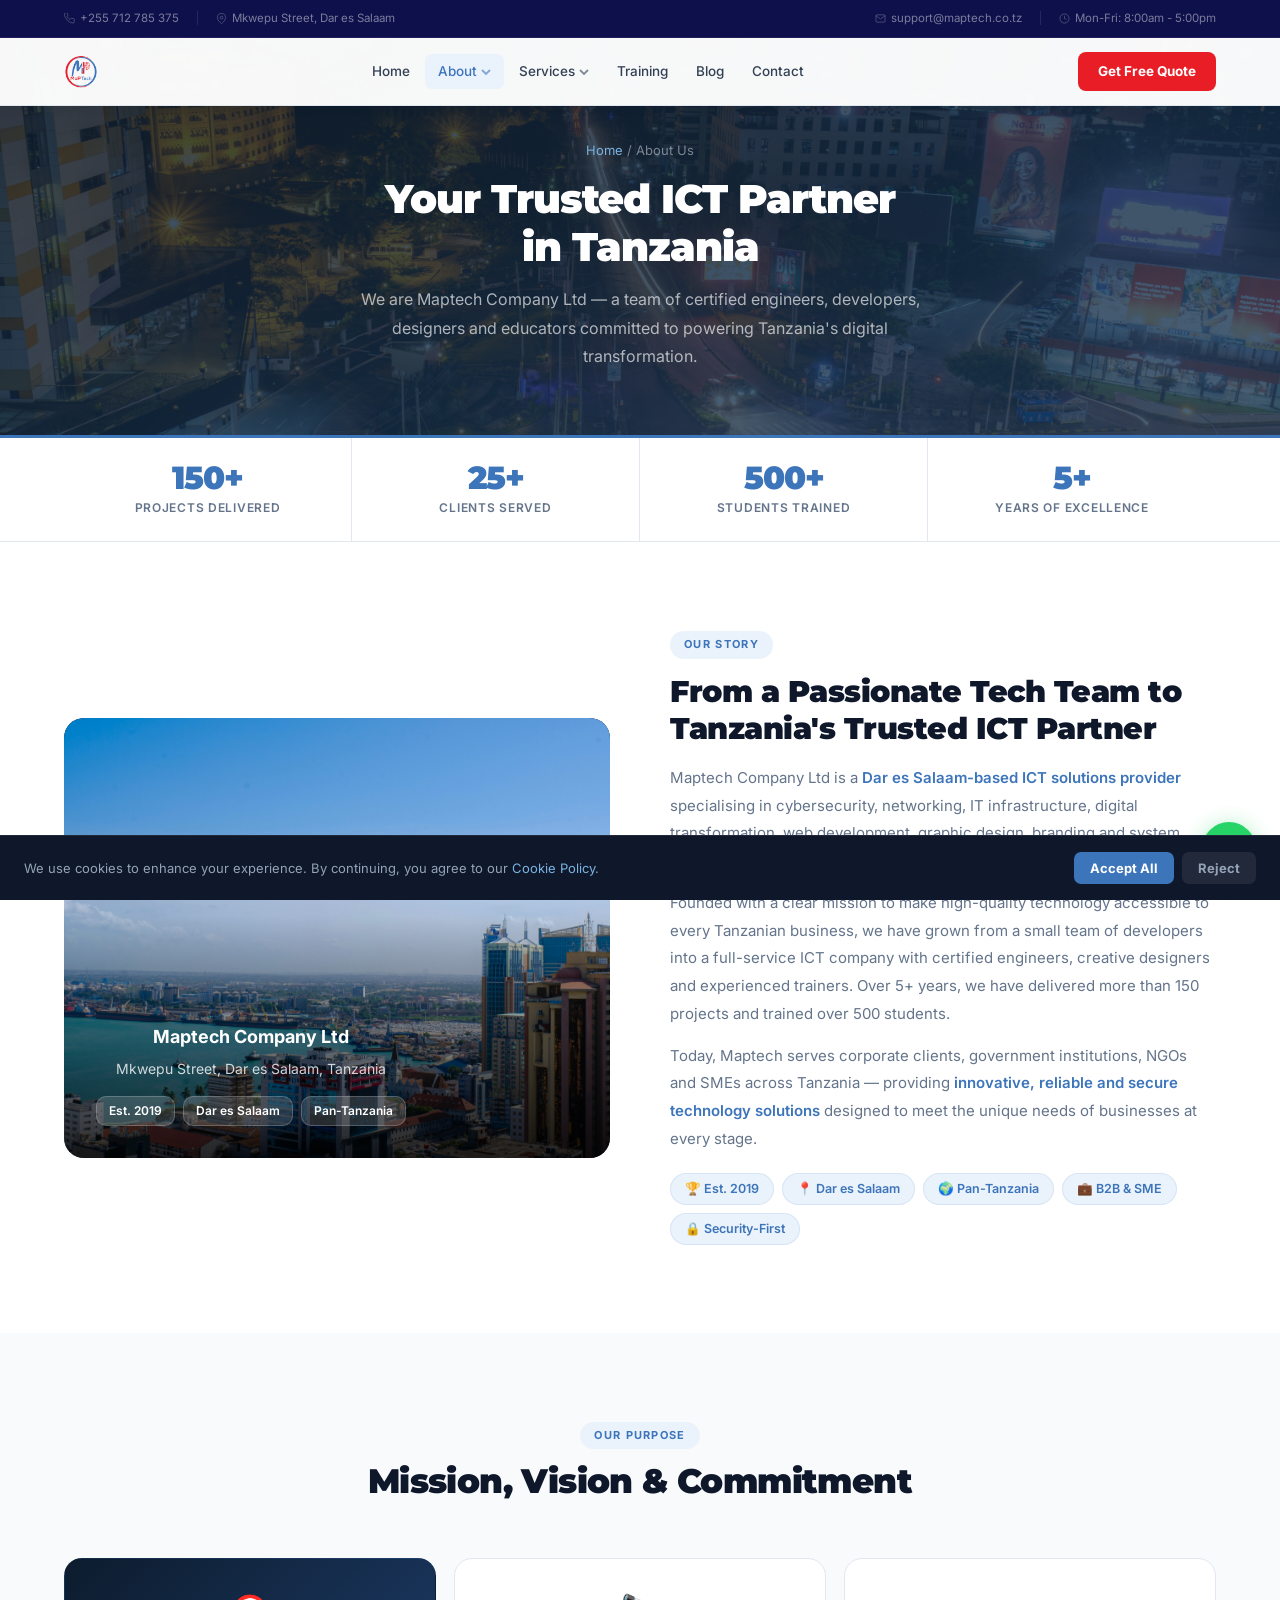
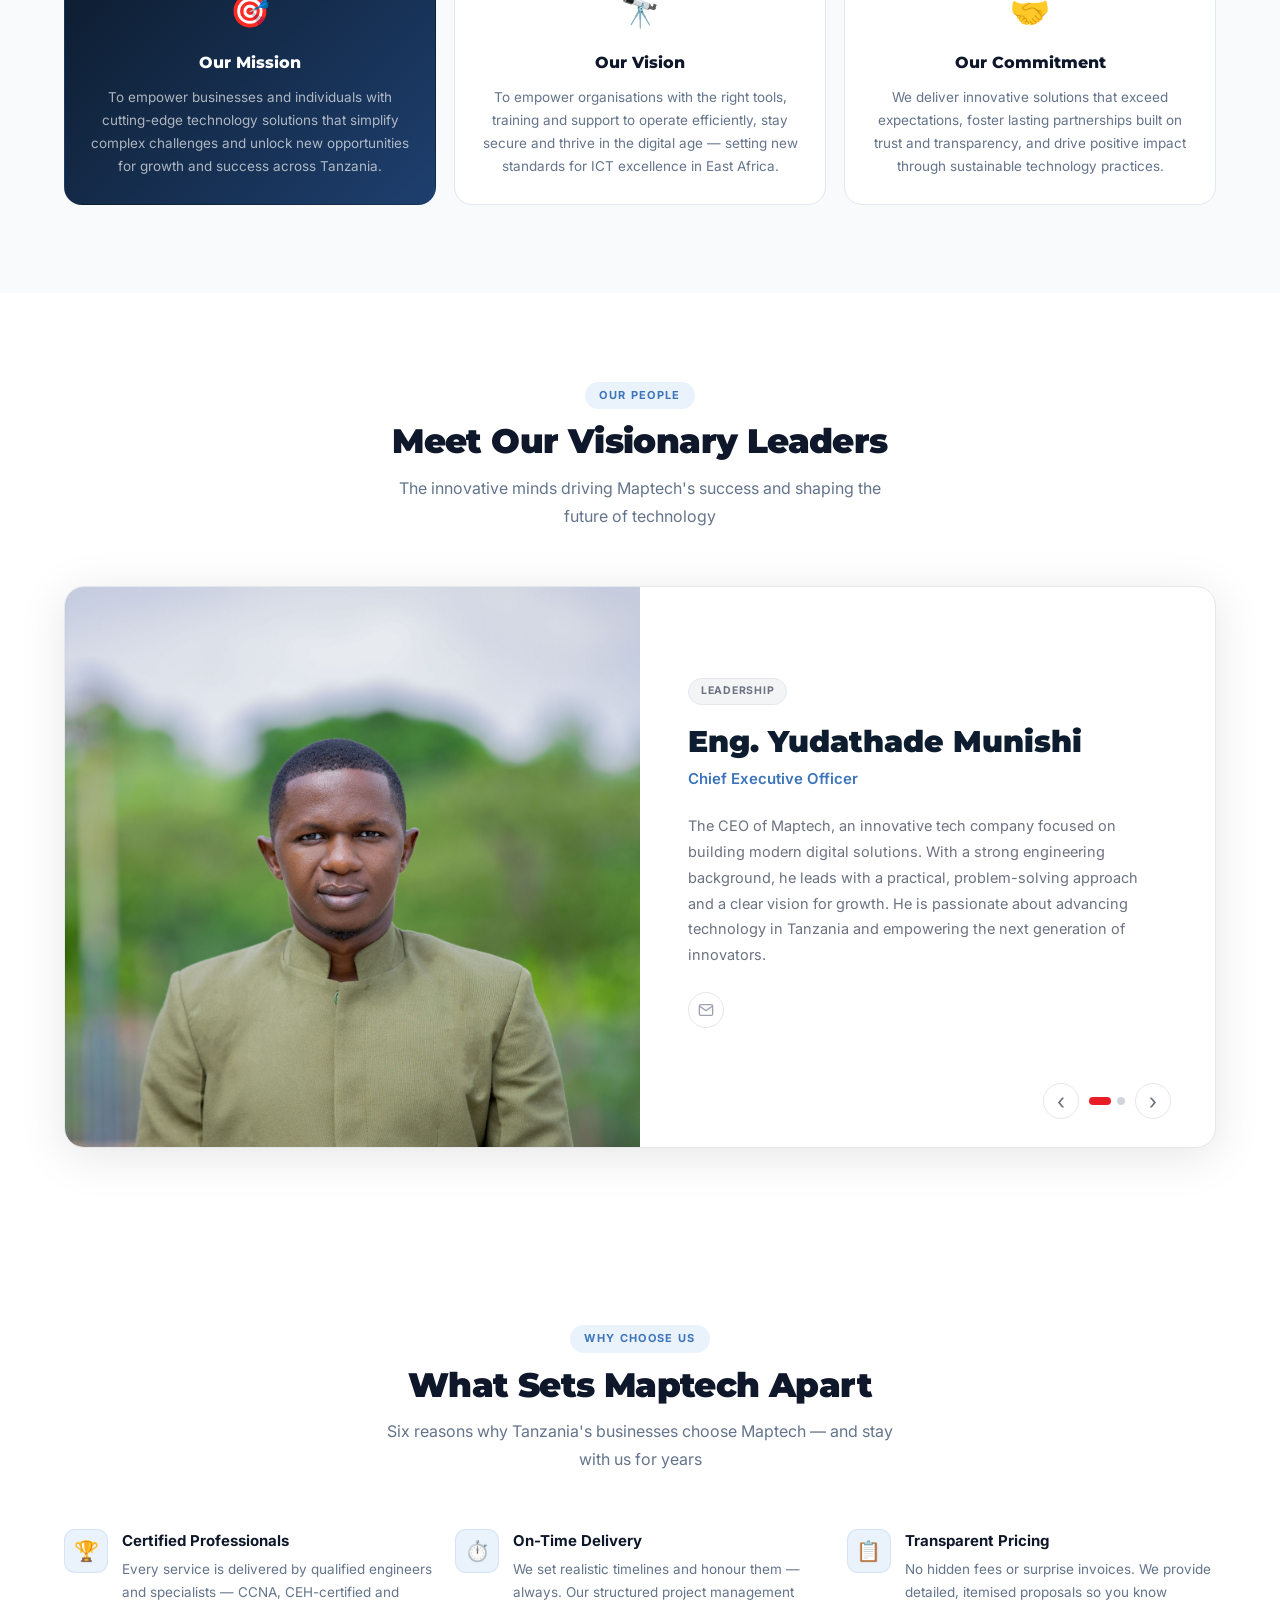
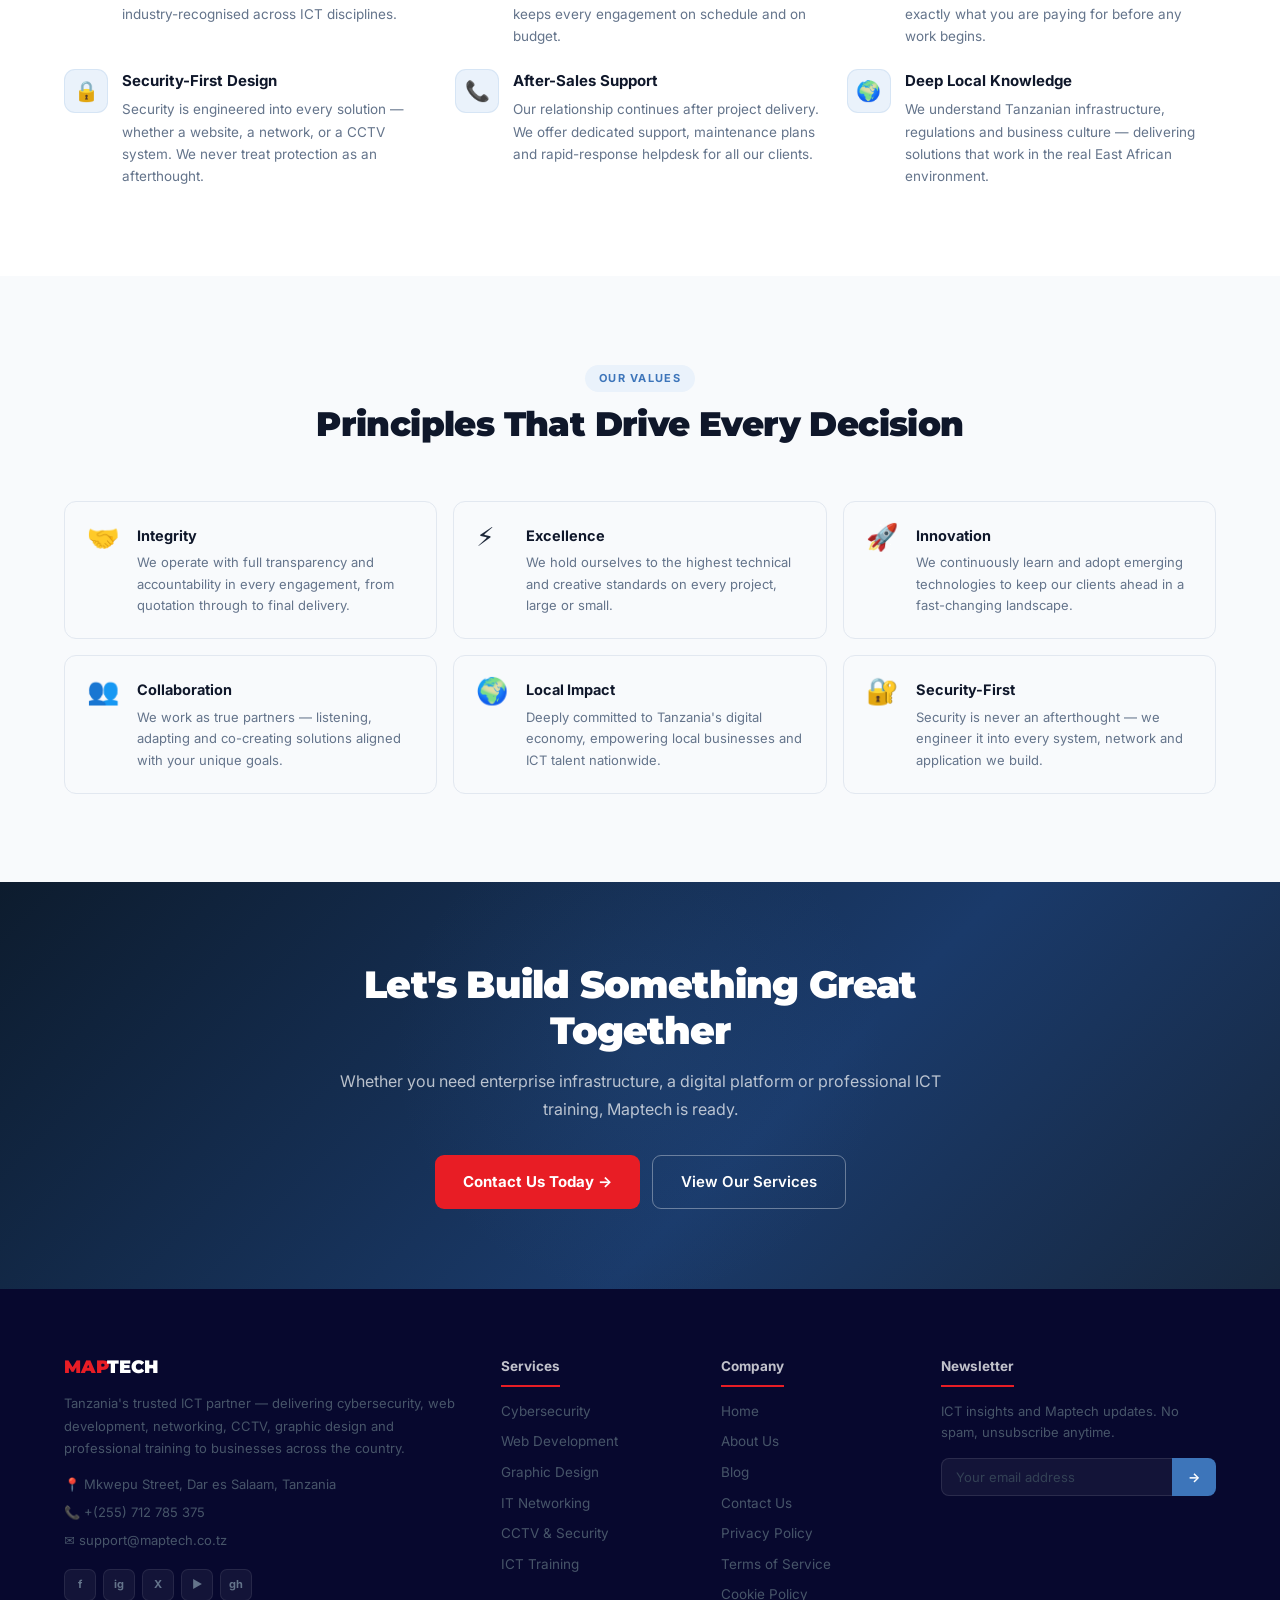
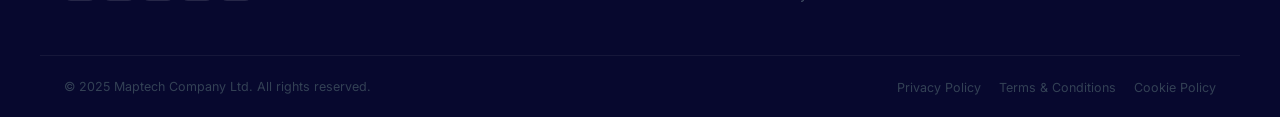
==== commit 7f043064: "Fix layout bugs, remove duplicate content, improve mobile UI/UX" ====
--- a/about.html
+++ b/about.html
@@ -196,11 +196,11 @@
 <style>
 /* ── LEADER CAROUSEL (self-contained) ────────────────── */
 #team .leader-carousel{position:relative;border-radius:20px;overflow:hidden;box-shadow:0 8px 48px rgba(0,0,0,.10);background:#fff;border:1.5px solid #e5e7eb;margin-top:12px}
-#team .lc-slide{display:none;grid-template-columns:1fr 1fr;min-height:500px}
+#team .lc-slide{display:none;grid-template-columns:1fr 1fr;min-height:560px}
 #team .lc-slide.active{display:grid!important}
-#team .lc-photo{position:relative;overflow:hidden;background:#f3f4f6;min-height:500px}
-#team .lc-photo img{width:100%;height:100%;object-fit:cover;object-position:center top;display:block;position:absolute;inset:0}
-#team .lc-photo-fallback{width:100%;height:100%;min-height:500px;display:flex;align-items:center;justify-content:center;background:linear-gradient(145deg,#0d1c2e,#1e3a6e)}
+#team .lc-photo{position:relative;overflow:hidden;background:#f3f4f6;min-height:560px}
+#team .lc-photo img{width:100%;height:100%;object-fit:cover;object-position:center 15%;display:block;position:absolute;inset:0}
+#team .lc-photo-fallback{width:100%;height:100%;min-height:560px;display:flex;align-items:center;justify-content:center;background:linear-gradient(145deg,#0d1c2e,#1e3a6e)}
 #team .lc-initials{width:130px;height:130px;border-radius:50%;display:flex;align-items:center;justify-content:center;font-family:'Montserrat',sans-serif;font-size:46px;font-weight:900;color:#fff}
 #team .lc-info{padding:52px 48px 80px;display:flex;flex-direction:column;justify-content:center}
 #team .lc-tag{display:inline-block;background:#f3f4f6;border:1px solid #e5e7eb;color:#6b7280;font-size:10.5px;font-weight:700;padding:4px 12px;border-radius:20px;text-transform:uppercase;letter-spacing:.07em;margin-bottom:20px;align-self:flex-start}
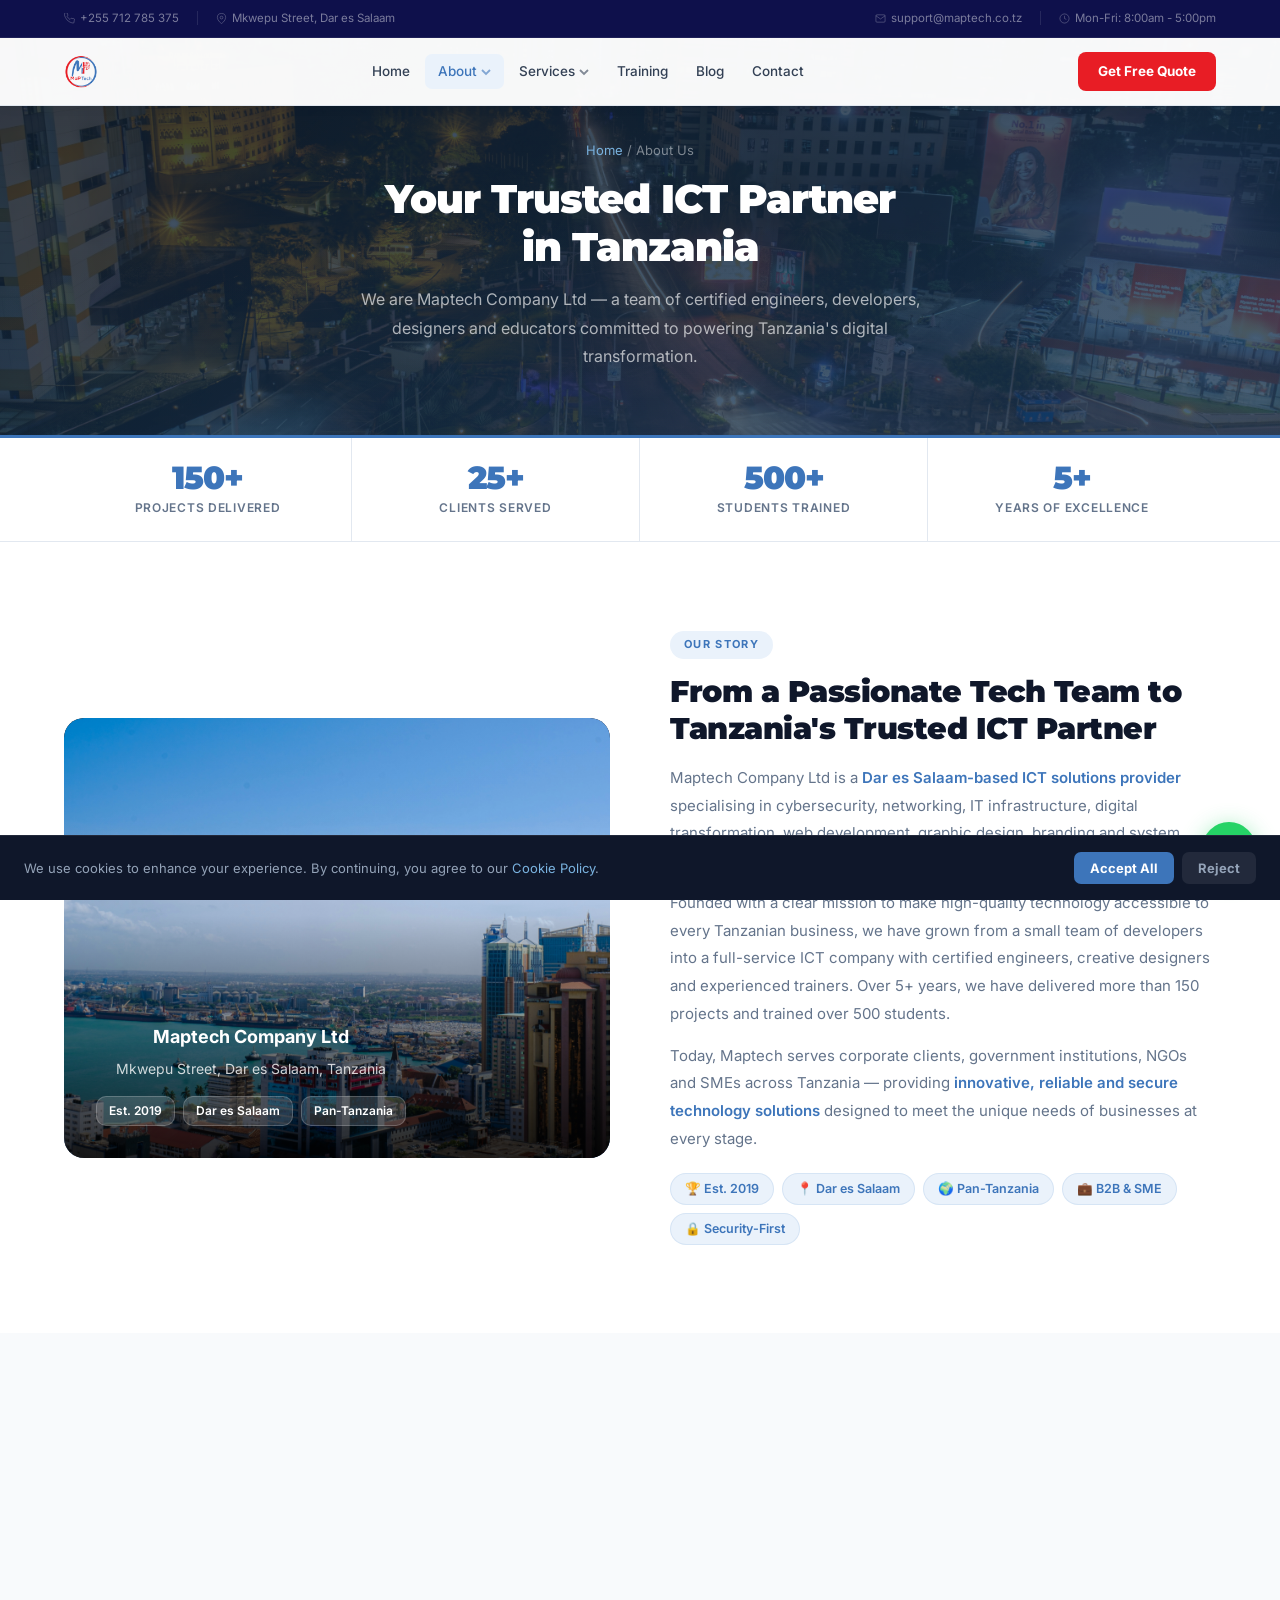
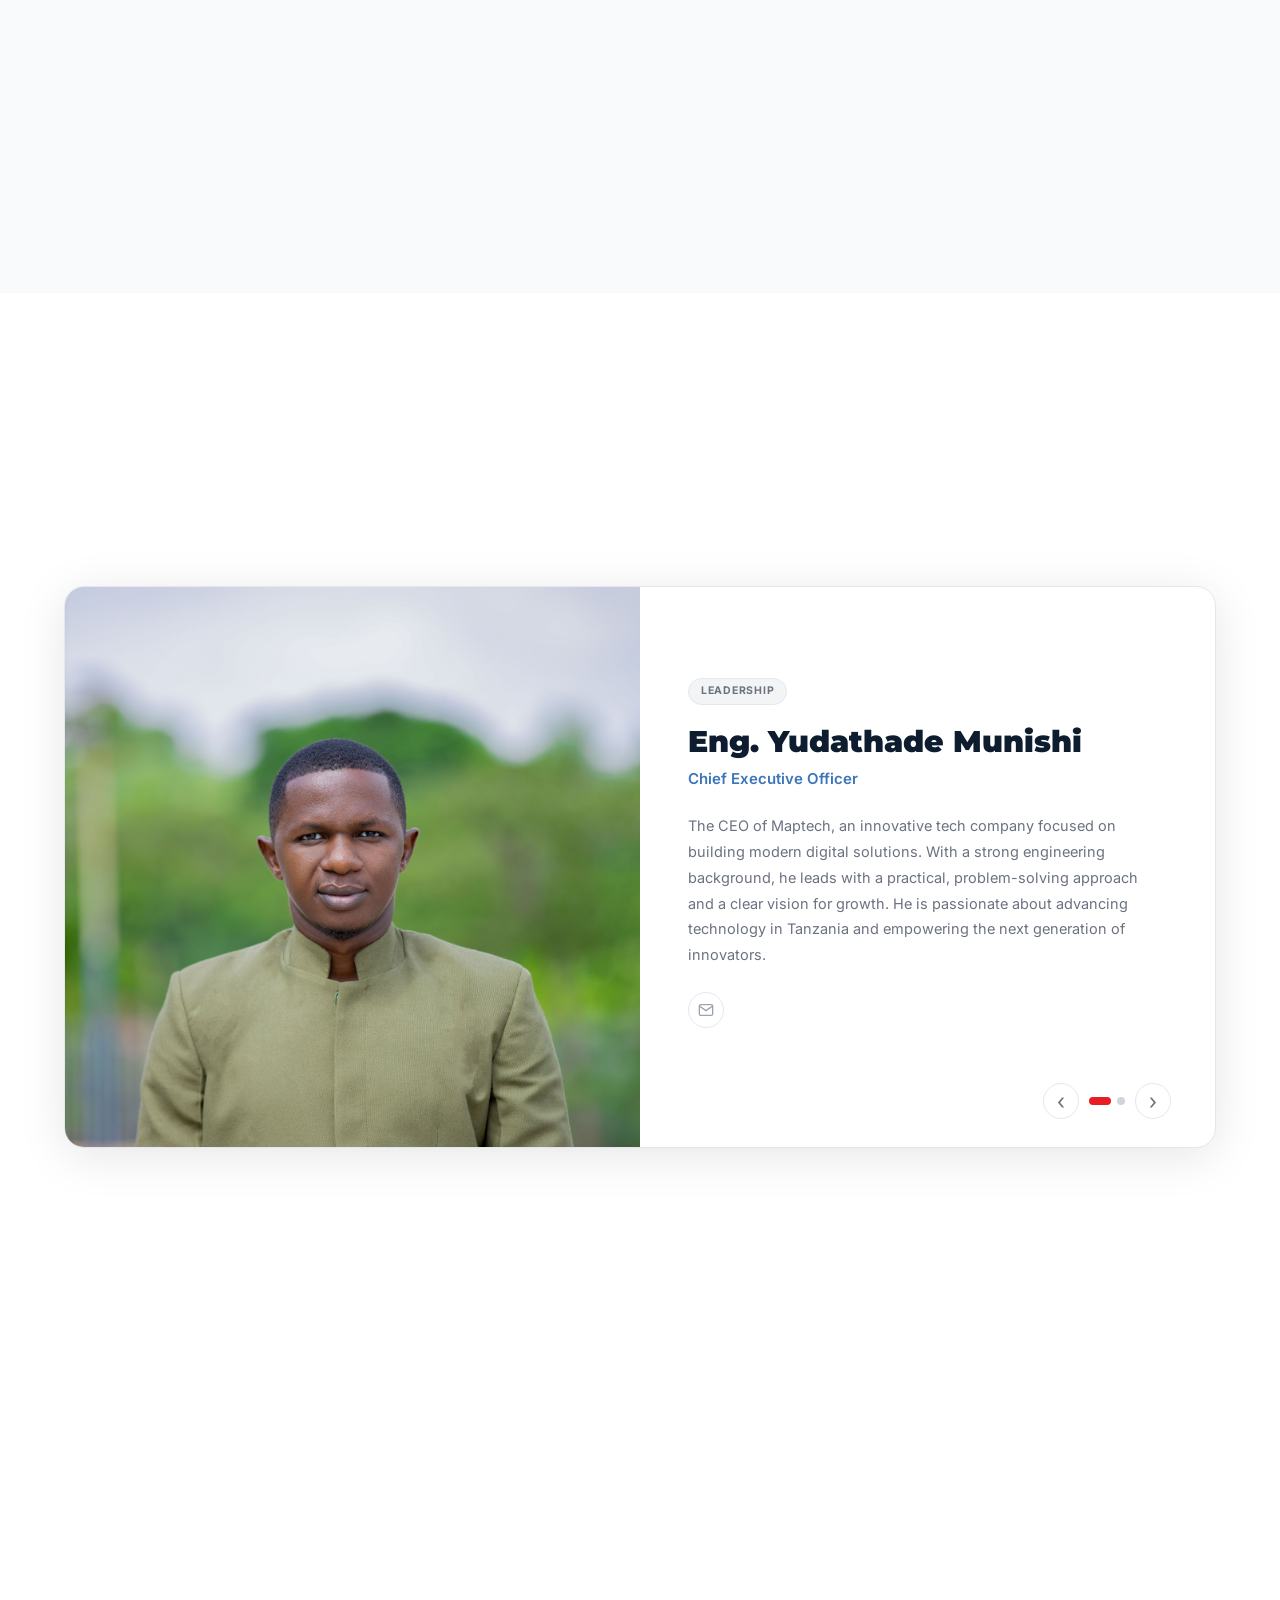
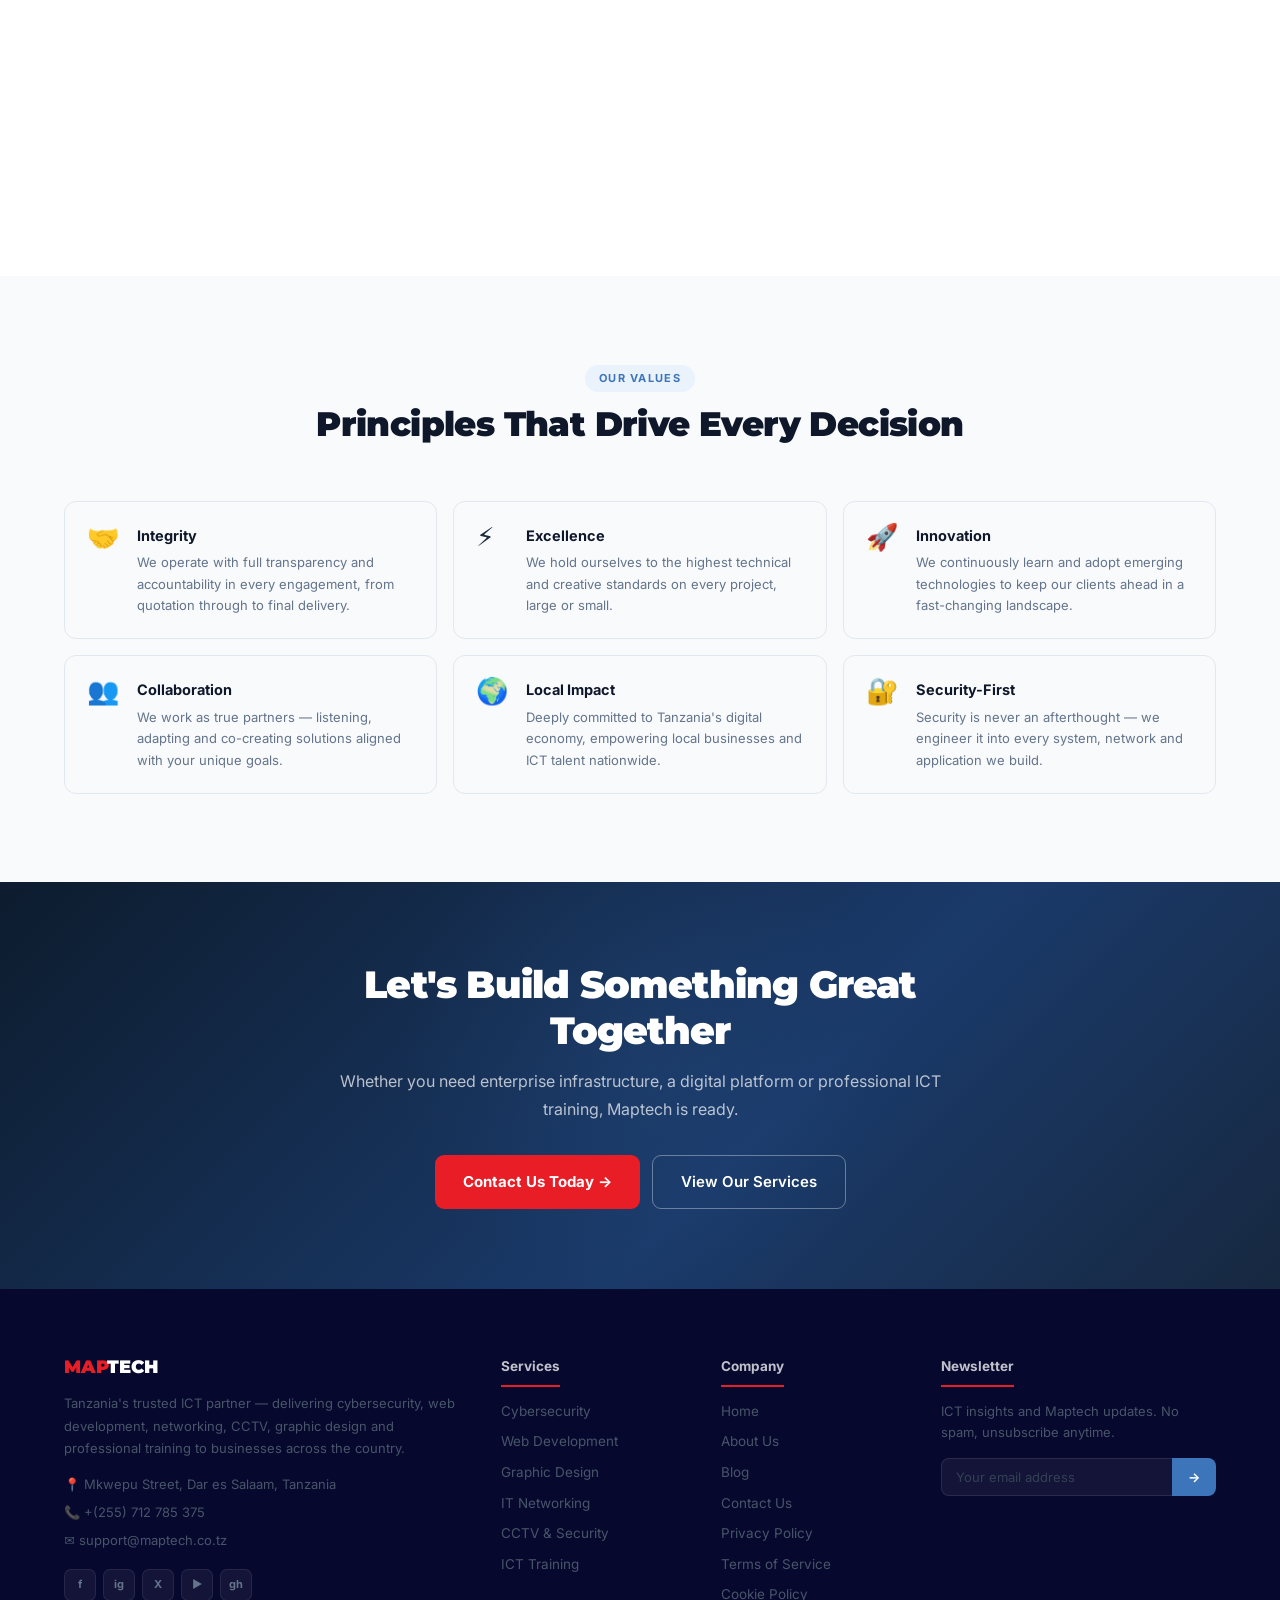
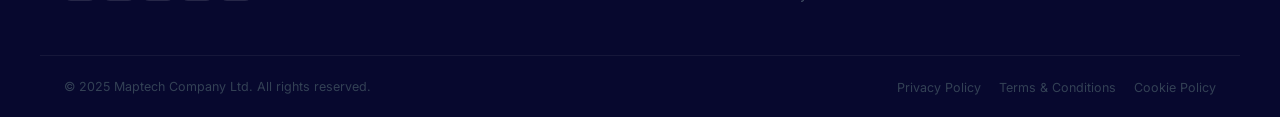
==== commit a2808981: "Fix layout bugs, remove duplicate content, improve mobile UI/UX" ====
--- a/about.html
+++ b/about.html
@@ -75,11 +75,11 @@
           <svg class="nav-chevron" viewBox="0 0 10 6" fill="none" stroke="currentColor" stroke-width="1.8"><path d="M1 1l4 4 4-4"/></svg>
         </a>
         <div class="nav-drop">
-          <a href="about.html#story" class="drop-item"><span class="drop-item-ico">&#x1F4D6;</span><span class="drop-item-text"><strong>Our Story</strong><span>How Maptech was founded &amp; grew</span></span></a>
-          <a href="about.html#purpose" class="drop-item"><span class="drop-item-ico">&#x1F3AF;</span><span class="drop-item-text"><strong>Our Purpose</strong><span>Mission, vision &amp; what drives us</span></span></a>
-          <a href="about.html#team" class="drop-item"><span class="drop-item-ico">&#x1F465;</span><span class="drop-item-text"><strong>Our People &amp; Team</strong><span>Meet the certified experts behind Maptech</span></span></a>
-          <a href="about.html#why" class="drop-item"><span class="drop-item-ico">&#x2B50;</span><span class="drop-item-text"><strong>Why Choose Us</strong><span>What sets Maptech apart</span></span></a>
-          <a href="about.html#values" class="drop-item"><span class="drop-item-ico">&#x1F91D;</span><span class="drop-item-text"><strong>Our Values</strong><span>Principles that guide every project</span></span></a>
+          <a href="about.html#story" class="drop-item"><span class="drop-item-ico"><svg viewBox="0 0 24 24" fill="none" xmlns="http://www.w3.org/2000/svg"><path d="M12 7C10.3 6 7.7 5.5 6 5.5S2 6 2 6v15s1.5-.5 4-.5 6 1.5 6 1.5 3.5-1.5 6-1.5 4 .5 4 .5V6s-1.5-.5-4-.5S13.7 6 12 7z" fill="currentColor" opacity=".15" stroke="currentColor" stroke-width="1.7" stroke-linejoin="round"/><line x1="12" y1="7" x2="12" y2="22" stroke="currentColor" stroke-width="1.5"/><path d="M6.5 9.5l2.5.6M6.5 12.5l2.5.6" stroke="currentColor" stroke-width="1.3" stroke-linecap="round" opacity=".65"/></svg></span><span class="drop-item-text"><strong>Our Story</strong><span>How Maptech was founded &amp; grew</span></span></a>
+          <a href="about.html#purpose" class="drop-item"><span class="drop-item-ico"><svg viewBox="0 0 24 24" fill="none" xmlns="http://www.w3.org/2000/svg"><circle cx="12" cy="12" r="9" fill="currentColor" opacity=".08" stroke="currentColor" stroke-width="1.7"/><circle cx="12" cy="12" r="5.5" fill="currentColor" opacity=".15" stroke="currentColor" stroke-width="1.5"/><circle cx="12" cy="12" r="2.5" fill="currentColor"/></svg></span><span class="drop-item-text"><strong>Our Purpose</strong><span>Mission, vision &amp; what drives us</span></span></a>
+          <a href="about.html#team" class="drop-item"><span class="drop-item-ico"><svg viewBox="0 0 24 24" fill="none" xmlns="http://www.w3.org/2000/svg"><circle cx="9" cy="7" r="3.5" fill="currentColor" opacity=".2" stroke="currentColor" stroke-width="1.7"/><path d="M2 21v-1a6 6 0 016-6h2a6 6 0 016 6v1" stroke="currentColor" stroke-width="1.7" stroke-linecap="round"/><circle cx="17.5" cy="8" r="2.5" fill="currentColor" opacity=".15" stroke="currentColor" stroke-width="1.4"/><path d="M20.5 20v-.5a4 4 0 00-3-3.87" stroke="currentColor" stroke-width="1.4" stroke-linecap="round"/></svg></span><span class="drop-item-text"><strong>Our People &amp; Team</strong><span>Meet the certified experts behind Maptech</span></span></a>
+          <a href="about.html#why" class="drop-item"><span class="drop-item-ico"><svg viewBox="0 0 24 24" fill="none" xmlns="http://www.w3.org/2000/svg"><path d="M12 2l3.09 6.26L22 9.27l-5 4.87 1.18 6.88L12 17.77 5.82 21.02 7 14.14 2 9.27l6.91-1.01L12 2z" fill="currentColor" opacity=".2" stroke="currentColor" stroke-width="1.7" stroke-linejoin="round"/><circle cx="12" cy="11.5" r="1.8" fill="currentColor"/></svg></span><span class="drop-item-text"><strong>Why Choose Us</strong><span>What sets Maptech apart</span></span></a>
+          <a href="about.html#values" class="drop-item"><span class="drop-item-ico"><svg viewBox="0 0 24 24" fill="none" xmlns="http://www.w3.org/2000/svg"><path d="M20.84 4.61a5.5 5.5 0 00-7.78 0L12 5.67l-1.06-1.06a5.5 5.5 0 00-7.78 7.78l1.06 1.06L12 21.23l7.78-7.78 1.06-1.06a5.5 5.5 0 000-7.78z" fill="currentColor" opacity=".18" stroke="currentColor" stroke-width="1.7" stroke-linejoin="round"/><path d="M8.5 11c0-1.1.9-2 2-2s2 .9 2 2" stroke="currentColor" stroke-width="1.3" stroke-linecap="round" opacity=".65"/></svg></span><span class="drop-item-text"><strong>Our Values</strong><span>Principles that guide every project</span></span></a>
         </div>
       </div>
       <div class="nav-item">
@@ -87,20 +87,20 @@
           <svg class="nav-chevron" viewBox="0 0 10 6" fill="none" stroke="currentColor" stroke-width="1.8"><path d="M1 1l4 4 4-4"/></svg>
         </a>
         <div class="nav-drop">
-          <span class="drop-group-label">&#x1F512; Security &amp; Digital</span>
-          <a href="services.html#svc-cyber" class="drop-item"><span class="drop-item-ico">&#x1F512;</span><span class="drop-item-text"><strong>Cybersecurity</strong><span>Firewalls, audits &amp; threat protection</span></span></a>
-          <a href="services.html#svc-web" class="drop-item"><span class="drop-item-ico">&#x1F310;</span><span class="drop-item-text"><strong>Web Design &amp; Software Dev</strong><span>Websites, apps &amp; custom software</span></span></a>
-          <a href="services.html#svc-hosting" class="drop-item"><span class="drop-item-ico">&#x1F4BB;</span><span class="drop-item-text"><strong>Web Hosting &amp; Domain Registration</strong><span>Managed hosting, SSL &amp; domain names</span></span></a>
+          <span class="drop-group-label">Security &amp; Digital</span>
+          <a href="services.html#svc-cyber" class="drop-item"><span class="drop-item-ico"><svg viewBox="0 0 24 24" fill="none" xmlns="http://www.w3.org/2000/svg"><path d="M12 2L3 7v5c0 5.25 3.75 10.15 9 11.35C17.25 22.15 21 17.25 21 12V7L12 2z" fill="currentColor" opacity=".18" stroke="currentColor" stroke-width="1.7" stroke-linejoin="round"/><rect x="8.5" y="11" width="7" height="5.5" rx="1.2" fill="currentColor" opacity=".35"/><rect x="8.5" y="11" width="7" height="5.5" rx="1.2" stroke="currentColor" stroke-width="1.4"/><path d="M10.5 11V9.5a1.5 1.5 0 013 0V11" stroke="currentColor" stroke-width="1.4" stroke-linecap="round"/><circle cx="12" cy="14" r=".7" fill="currentColor"/></svg></span><span class="drop-item-text"><strong>Cybersecurity</strong><span>Firewalls, audits &amp; threat protection</span></span></a>
+          <a href="services.html#svc-web" class="drop-item"><span class="drop-item-ico"><svg viewBox="0 0 24 24" fill="none" xmlns="http://www.w3.org/2000/svg"><circle cx="12" cy="12" r="9" fill="currentColor" opacity=".1" stroke="currentColor" stroke-width="1.7"/><ellipse cx="12" cy="12" rx="3.5" ry="9" stroke="currentColor" stroke-width="1.4"/><path d="M3 12h18" stroke="currentColor" stroke-width="1.4"/><path d="M5.5 7.5C7.5 8.4 9.6 8.9 12 8.9s4.5-.5 6.5-1.4M5.5 16.5C7.5 15.6 9.6 15.1 12 15.1s4.5.5 6.5 1.4" stroke="currentColor" stroke-width="1.3" stroke-linecap="round"/></svg></span><span class="drop-item-text"><strong>Web Design &amp; Software Dev</strong><span>Websites, apps &amp; custom software</span></span></a>
+          <a href="services.html#svc-hosting" class="drop-item"><span class="drop-item-ico"><svg viewBox="0 0 24 24" fill="none" xmlns="http://www.w3.org/2000/svg"><rect x="2" y="3.5" width="20" height="6" rx="2" fill="currentColor" opacity=".2" stroke="currentColor" stroke-width="1.7"/><rect x="2" y="14.5" width="20" height="6" rx="2" fill="currentColor" opacity=".12" stroke="currentColor" stroke-width="1.7"/><circle cx="6" cy="6.5" r="1.3" fill="currentColor"/><circle cx="9.5" cy="6.5" r="1.3" fill="currentColor" opacity=".5"/><circle cx="6" cy="17.5" r="1.3" fill="currentColor" opacity=".6"/><path d="M13 6.5h5M13 17.5h5" stroke="currentColor" stroke-width="1.4" stroke-linecap="round"/></svg></span><span class="drop-item-text"><strong>Web Hosting &amp; Domain Registration</strong><span>Managed hosting, SSL &amp; domain names</span></span></a>
           <div class="drop-divider"></div>
-          <span class="drop-group-label">&#x1F3A8; Design &amp; Infrastructure</span>
-          <a href="services.html#svc-design" class="drop-item"><span class="drop-item-ico">&#x1F3A8;</span><span class="drop-item-text"><strong>Graphic Design &amp; Branding</strong><span>Branding, print &amp; digital assets</span></span></a>
-          <a href="services.html#svc-network" class="drop-item"><span class="drop-item-ico">&#x1F4E1;</span><span class="drop-item-text"><strong>IT Networking</strong><span>LAN/WAN, cabling &amp; infrastructure</span></span></a>
-          <a href="services.html#svc-cctv" class="drop-item"><span class="drop-item-ico">&#x1F4F7;</span><span class="drop-item-text"><strong>CCTV &amp; Security Systems</strong><span>IP cameras, access control &amp; alarms</span></span></a>
+          <span class="drop-group-label">Design &amp; Infrastructure</span>
+          <a href="services.html#svc-design" class="drop-item"><span class="drop-item-ico"><svg viewBox="0 0 24 24" fill="none" xmlns="http://www.w3.org/2000/svg"><path d="M12 3C7 3 3 7 3 12c0 4.97 4.03 9 9 9 1.1 0 2-.9 2-2 0-.5-.19-.96-.5-1.3-.3-.33-.5-.78-.5-1.27 0-1.1.9-2 2-2h2.35C19.77 14.43 21 13.32 21 12c0-4.97-4.03-9-9-9z" fill="currentColor" opacity=".15" stroke="currentColor" stroke-width="1.7"/><circle cx="7.5" cy="10.5" r="1.5" fill="currentColor" opacity=".7"/><circle cx="10.5" cy="7" r="1.5" fill="currentColor"/><circle cx="14.5" cy="7" r="1.5" fill="currentColor" opacity=".6"/><circle cx="17" cy="10.5" r="1.5" fill="currentColor" opacity=".4"/></svg></span><span class="drop-item-text"><strong>Graphic Design &amp; Branding</strong><span>Branding, print &amp; digital assets</span></span></a>
+          <a href="services.html#svc-network" class="drop-item"><span class="drop-item-ico"><svg viewBox="0 0 24 24" fill="none" xmlns="http://www.w3.org/2000/svg"><rect x="1.5" y="1.5" width="6" height="6" rx="1.5" fill="currentColor" opacity=".22" stroke="currentColor" stroke-width="1.6"/><rect x="16.5" y="1.5" width="6" height="6" rx="1.5" fill="currentColor" opacity=".15" stroke="currentColor" stroke-width="1.6"/><rect x="9" y="16.5" width="6" height="6" rx="1.5" fill="currentColor" opacity=".22" stroke="currentColor" stroke-width="1.6"/><path d="M4.5 7.5v3a1 1 0 001 1h13a1 1 0 001-1v-3M12 11.5v5" stroke="currentColor" stroke-width="1.6" stroke-linecap="round"/></svg></span><span class="drop-item-text"><strong>IT Networking</strong><span>LAN/WAN, cabling &amp; infrastructure</span></span></a>
+          <a href="services.html#svc-cctv" class="drop-item"><span class="drop-item-ico"><svg viewBox="0 0 24 24" fill="none" xmlns="http://www.w3.org/2000/svg"><rect x="1" y="6.5" width="14" height="11" rx="2" fill="currentColor" opacity=".15" stroke="currentColor" stroke-width="1.7"/><path d="M15 9.5l7-3v11l-7-3V9.5z" fill="currentColor" opacity=".2" stroke="currentColor" stroke-width="1.7" stroke-linejoin="round"/><circle cx="7" cy="12" r="2.5" fill="currentColor" opacity=".35"/><circle cx="7" cy="12" r="2.5" stroke="currentColor" stroke-width="1.4"/><circle cx="7" cy="12" r="1" fill="currentColor"/></svg></span><span class="drop-item-text"><strong>CCTV &amp; Security Systems</strong><span>IP cameras, access control &amp; alarms</span></span></a>
           <div class="drop-divider"></div>
-          <span class="drop-group-label">&#x1F527; Support &amp; Training</span>
-          <a href="services.html#svc-computer" class="drop-item"><span class="drop-item-ico">&#x1F5A5;&#xFE0F;</span><span class="drop-item-text"><strong>Computer Maintenance &amp; Supply</strong><span>Repairs, parts &amp; accessories</span></span></a>
-          <a href="services.html#svc-printer" class="drop-item"><span class="drop-item-ico">&#x1F5A8;&#xFE0F;</span><span class="drop-item-text"><strong>Printer Maintenance &amp; Supply</strong><span>Repairs, toner &amp; accessories</span></span></a>
-          <a href="training.html" class="drop-item"><span class="drop-item-ico">&#x1F393;</span><span class="drop-item-text"><strong>ICT Training</strong><span>Certified courses for individuals &amp; teams</span></span></a>
+          <span class="drop-group-label">Support &amp; Training</span>
+          <a href="services.html#svc-computer" class="drop-item"><span class="drop-item-ico"><svg viewBox="0 0 24 24" fill="none" xmlns="http://www.w3.org/2000/svg"><rect x="2" y="3" width="20" height="13" rx="2" fill="currentColor" opacity=".12" stroke="currentColor" stroke-width="1.7"/><path d="M8 21h8M12 16v5" stroke="currentColor" stroke-width="1.7" stroke-linecap="round"/><path d="M10.5 9.3a2.5 2.5 0 104.5 2" stroke="currentColor" stroke-width="1.5" stroke-linecap="round"/><path d="M14.5 8.5l2.8-3.3 1.7 1.5L16.2 10" stroke="currentColor" stroke-width="1.5" stroke-linecap="round" stroke-linejoin="round"/><path d="M15 10.8L13.5 12" stroke="currentColor" stroke-width="1.5" stroke-linecap="round"/></svg></span><span class="drop-item-text"><strong>Computer Maintenance &amp; Supply</strong><span>Repairs, parts &amp; accessories</span></span></a>
+          <a href="services.html#svc-printer" class="drop-item"><span class="drop-item-ico"><svg viewBox="0 0 24 24" fill="none" xmlns="http://www.w3.org/2000/svg"><path d="M7 2h10v7H7V2z" fill="currentColor" opacity=".15" stroke="currentColor" stroke-width="1.6" stroke-linejoin="round"/><rect x="2" y="9" width="20" height="8" rx="2" fill="currentColor" opacity=".18" stroke="currentColor" stroke-width="1.7"/><rect x="6.5" y="14.5" width="11" height="7.5" rx="1" fill="currentColor" opacity=".12" stroke="currentColor" stroke-width="1.5"/><path d="M9.5 18h5M9.5 21h3" stroke="currentColor" stroke-width="1.3" stroke-linecap="round"/><circle cx="17.5" cy="13" r="1.1" fill="currentColor" opacity=".7"/></svg></span><span class="drop-item-text"><strong>Printer Maintenance &amp; Supply</strong><span>Repairs, toner &amp; accessories</span></span></a>
+          <a href="training.html" class="drop-item"><span class="drop-item-ico"><svg viewBox="0 0 24 24" fill="none" xmlns="http://www.w3.org/2000/svg"><path d="M12 5L2 10l10 5 10-5-10-5z" fill="currentColor" opacity=".2" stroke="currentColor" stroke-width="1.7" stroke-linejoin="round"/><path d="M6 12.5v5c3.5 3 8.5 3 12 0v-5" stroke="currentColor" stroke-width="1.7" stroke-linecap="round"/><line x1="22" y1="10" x2="22" y2="15.5" stroke="currentColor" stroke-width="1.7" stroke-linecap="round"/><circle cx="22" cy="16.5" r="1.1" fill="currentColor"/></svg></span><span class="drop-item-text"><strong>ICT Training</strong><span>Certified courses for individuals &amp; teams</span></span></a>
         </div>
       </div>
       <a href="training.html">Training</a>
@@ -123,8 +123,18 @@
 </div>
 
 <!-- Quick Trust Bar -->
+<style>
+/* about.html mobile fixes */
+@media(max-width:640px){
+  .about-trust-inner{grid-template-columns:1fr 1fr!important}
+  .about-trust-inner > div:nth-child(2){border-right:none!important}
+  .about-trust-inner > div:nth-child(3){border-top:1px solid var(--gray-200)!important}
+  .about-trust-inner > div:nth-child(4){border-top:1px solid var(--gray-200)!important}
+  .why-feats-about{grid-template-columns:1fr!important}
+}
+</style>
 <div style="background:#fff;border-bottom:1px solid var(--gray-200)">
-  <div style="max-width:1200px;margin:0 auto;padding:0 24px;display:grid;grid-template-columns:repeat(4,1fr)">
+  <div class="about-trust-inner" style="max-width:1200px;margin:0 auto;padding:0 24px;display:grid;grid-template-columns:repeat(4,1fr)">
     <div style="padding:24px 20px;text-align:center;border-right:1px solid var(--gray-200)">
       <div style="font-family:'Montserrat',sans-serif;font-size:32px;font-weight:900;color:var(--blue);line-height:1;letter-spacing:-1px">150+</div>
       <div style="font-size:12px;color:var(--gray-500);margin-top:4px;text-transform:uppercase;letter-spacing:.06em;font-weight:600">Projects Delivered</div>
@@ -320,7 +330,7 @@
 <section id="why">
   <div class="si">
     <div class="sh fade-up"><div class="stag">Why Choose Us</div><div class="section-title">What Sets Maptech Apart</div><p class="section-sub">Six reasons why Tanzania's businesses choose Maptech — and stay with us for years</p></div>
-    <div class="why-feats" style="display:grid;grid-template-columns:repeat(3,1fr);gap:22px;max-width:100%">
+    <div class="why-feats why-feats-about" style="display:grid;grid-template-columns:repeat(3,1fr);gap:22px;max-width:100%">
       <div class="wf fade-up"><div class="wf-icon">&#x1F3C6;</div><div><h4>Certified Professionals</h4><p>Every service is delivered by qualified engineers and specialists — CCNA, CEH-certified and industry-recognised across ICT disciplines.</p></div></div>
       <div class="wf fade-up"><div class="wf-icon">&#x23F1;&#xFE0F;</div><div><h4>On-Time Delivery</h4><p>We set realistic timelines and honour them — always. Our structured project management keeps every engagement on schedule and on budget.</p></div></div>
       <div class="wf fade-up"><div class="wf-icon">&#x1F4CB;</div><div><h4>Transparent Pricing</h4><p>No hidden fees or surprise invoices. We provide detailed, itemised proposals so you know exactly what you are paying for before any work begins.</p></div></div>
--- a/assets/css/maptech.css
+++ b/assets/css/maptech.css
@@ -1,6 +1,6 @@
 /* ── RESET ──────────────────────────────────────── */
 *,*::before,*::after{box-sizing:border-box;margin:0;padding:0}
-html{scroll-behavior:smooth}
+html{scroll-behavior:smooth;overflow-x:hidden}
 body{font-family:'Inter',system-ui,sans-serif;color:#1e293b;background:#fff;line-height:1.6;overflow-x:hidden;-webkit-font-smoothing:antialiased}
 a{text-decoration:none;color:inherit}img{max-width:100%;display:block}button{cursor:pointer;font-family:inherit}ul{list-style:none}
 
@@ -108,7 +108,8 @@
 .nav-item:hover .nav-drop{opacity:1;pointer-events:auto;transform:translateY(0)}
 .drop-item{display:flex;align-items:flex-start;gap:11px;padding:10px 12px;border-radius:9px;transition:.15s;text-decoration:none;color:inherit}
 .drop-item:hover{background:var(--blue-3)}
-.drop-item-ico{font-size:20px;flex-shrink:0;margin-top:1px;width:28px;text-align:center}
+.drop-item-ico{font-size:20px;flex-shrink:0;margin-top:1px;width:28px;height:28px;text-align:center;display:flex;align-items:center;justify-content:center}
+.drop-item-ico svg{width:20px;height:20px;flex-shrink:0}
 .drop-item-text strong{display:block;font-size:13px;color:var(--gray-900);font-weight:600;line-height:1.35}
 .drop-item-text span{font-size:11.5px;color:var(--gray-500);line-height:1.4}
 .drop-divider{height:1px;background:var(--gray-200);margin:6px 0}
@@ -140,7 +141,8 @@
 .orbit-node-inner{width:62px;height:62px;border-radius:14px;background:rgba(255,255,255,.07);border:1px solid rgba(255,255,255,.16);backdrop-filter:blur(10px);display:flex;flex-direction:column;align-items:center;justify-content:center;gap:3px;animation:orbitSpinRev 24s linear infinite;transition:.2s}
 .orbit-node-inner:hover{background:rgba(255,255,255,.15);border-color:rgba(96,165,250,.5);box-shadow:0 0 16px rgba(96,165,250,.25)}
 @keyframes orbitSpinRev{to{transform:rotate(-360deg)}}
-.orbit-node-ico{font-size:22px;line-height:1;display:block}
+.orbit-node-ico{font-size:22px;line-height:1;display:flex;align-items:center;justify-content:center;width:26px;height:26px}
+.orbit-node-ico svg{width:22px;height:22px;flex-shrink:0}
 .orbit-node-lbl{font-size:8px;font-weight:700;color:rgba(255,255,255,.75);text-align:center;line-height:1.25;white-space:nowrap}
 
 /* ── STATS BAR ──────────────────────────────────── */
@@ -195,13 +197,16 @@
 .svc-card::before{content:'';position:absolute;top:0;left:0;right:0;height:3px;background:linear-gradient(90deg,var(--blue),var(--blue-2));transform:scaleX(0);transform-origin:left;transition:.3s}
 .svc-card:hover{border-color:rgba(61,117,186,.5);box-shadow:0 8px 32px rgba(61,117,186,.11);transform:translateY(-4px)}
 .svc-card:hover::before{transform:scaleX(1)}
-.svc-icon{width:52px;height:52px;border-radius:13px;display:flex;align-items:center;justify-content:center;font-size:24px;margin-bottom:16px}
-.ic-blue{background:var(--blue-3);color:var(--blue)}
-.ic-red{background:#fef2f2;color:#dc2626}
-.ic-green{background:#f0fdf4;color:#059669}
-.ic-amber{background:#fffbeb;color:#d97706}
-.ic-purple{background:#faf5ff;color:#7c3aed}
-.ic-teal{background:#f0fdfa;color:#0d9488}
+/* ── SERVICE ICON — TSL-style circle ──────────────── */
+.svc-icon{width:64px;height:64px;border-radius:50%;display:flex;align-items:center;justify-content:center;font-size:26px;margin-bottom:20px;position:relative;flex-shrink:0;transition:var(--t)}
+.svc-icon::after{content:'';position:absolute;inset:-5px;border-radius:50%;border:1.5px dashed currentColor;opacity:.22;transition:var(--t)}
+.svc-card:hover .svc-icon::after{opacity:.5;transform:rotate(30deg)}
+.ic-blue{background:linear-gradient(135deg,#eaf2fb 0%,#d4e8f6 100%);color:var(--blue)}
+.ic-red{background:linear-gradient(135deg,#fff0f0 0%,#fce4e4 100%);color:var(--red)}
+.ic-green{background:linear-gradient(135deg,#f0fdf4,#dcfce7);color:#059669}
+.ic-amber{background:linear-gradient(135deg,#fffbeb,#fef3c7);color:#d97706}
+.ic-purple{background:linear-gradient(135deg,#faf5ff,#ede9fe);color:#7c3aed}
+.ic-teal{background:linear-gradient(135deg,#f0fdfa,#ccfbf1);color:#0d9488}
 .svc-card h3{font-family:'Montserrat',sans-serif;font-size:16px;font-weight:800;color:var(--gray-900);margin-bottom:8px}
 .svc-card p{font-size:13.5px;color:var(--gray-500);line-height:1.7;margin-bottom:14px}
 .svc-link{font-size:13px;color:var(--blue);font-weight:700;display:inline-flex;align-items:center;gap:5px;transition:var(--t)}
@@ -222,12 +227,13 @@
 .section-dark .svc-card .svc-link{color:#7ab3e0}
 .section-dark .svc-card .svc-tag{background:rgba(255,255,255,.06);border-color:rgba(255,255,255,.1);color:rgba(255,255,255,.55)}
 .section-dark .svc-num{color:rgba(255,255,255,.03)}
-.section-dark .ic-red{background:rgba(220,38,38,.18);color:#fca5a5}
+.section-dark .ic-red{background:rgba(232,29,37,.18);color:#fca5a5}
 .section-dark .ic-blue{background:rgba(61,117,186,.25);color:#a8ccec}
 .section-dark .ic-purple{background:rgba(124,58,237,.18);color:#c4b5fd}
 .section-dark .ic-teal{background:rgba(13,148,136,.18);color:#5eead4}
 .section-dark .ic-amber{background:rgba(217,119,6,.18);color:#fcd34d}
 .section-dark .ic-green{background:rgba(5,150,105,.18);color:#6ee7b7}
+.section-dark .svc-icon::after{opacity:.15}
 
 /* ── TYPOGRAPHY UPGRADES ─────────────────────────── */
 .stag{letter-spacing:.12em}
@@ -514,7 +520,10 @@
 .industry-grid{display:grid;grid-template-columns:repeat(6,1fr);gap:16px}
 .ind-card{background:#fff;border:1.5px solid var(--gray-200);border-radius:var(--r);padding:26px 14px;text-align:center;transition:var(--t);cursor:default}
 .ind-card:hover{border-color:var(--blue);transform:translateY(-4px);box-shadow:var(--shadow-md);background:var(--blue-3)}
-.ind-ico{font-size:36px;margin-bottom:10px;display:block}
+.ind-ico{width:54px;height:54px;border-radius:50%;background:linear-gradient(135deg,#eaf2fb,#d4e8f6);color:var(--blue);display:flex;align-items:center;justify-content:center;margin:0 auto 12px;position:relative;transition:var(--t)}
+.ind-ico::after{content:'';position:absolute;inset:-4px;border-radius:50%;border:1.5px dashed var(--blue);opacity:.2;transition:var(--t)}
+.ind-card:hover .ind-ico{background:linear-gradient(135deg,var(--blue),#1a5a9e);color:#fff}
+.ind-card:hover .ind-ico::after{opacity:.5;transform:rotate(45deg)}
 .ind-card h4{font-size:13px;font-weight:700;color:var(--gray-900);line-height:1.3;margin-bottom:3px}
 .ind-card p{font-size:11.5px;color:var(--gray-400);line-height:1.4}
 
@@ -693,7 +702,7 @@
   /* Industries */
   .industry-grid{grid-template-columns:repeat(2,1fr)}
   .ind-card{padding:18px 10px}
-  .ind-ico{font-size:28px}
+  .ind-ico{width:46px;height:46px}
   .ind-card h4{font-size:12px}
 
   /* Projects */
@@ -716,8 +725,9 @@
 
   /* Page hero */
   .page-hero{padding:100px 0 44px}
-  .page-hero h1{font-size:26px}
+  .page-hero h1{font-size:26px;word-break:break-word;hyphens:none}
   .page-hero p{font-size:14px}
+  .ph-inner{padding:0 20px}
 
   /* Footer */
   .fi{grid-template-columns:1fr;gap:28px}
@@ -793,6 +803,10 @@
 nav.light{background:rgba(255,255,255,.97)!important;border-color:var(--gray-200)!important}
 .logo-name{color:var(--gray-900)!important}
 .logo-name span{color:var(--blue)!important}
+/* Mobile nav: dark bg — logo must be white */
+.mob-nav .logo-name{color:#fff!important}
+.mob-nav .logo-name span{color:#7ab3e0!important}
+.mob-nav .logo-mark{background:var(--blue)!important}
 nav .nav-links a{color:var(--gray-700)!important}
 nav .nav-links a:hover,nav .nav-links a.active{color:var(--blue)!important;background:var(--blue-3)!important}
 .hamburger span{background:var(--gray-700)!important}
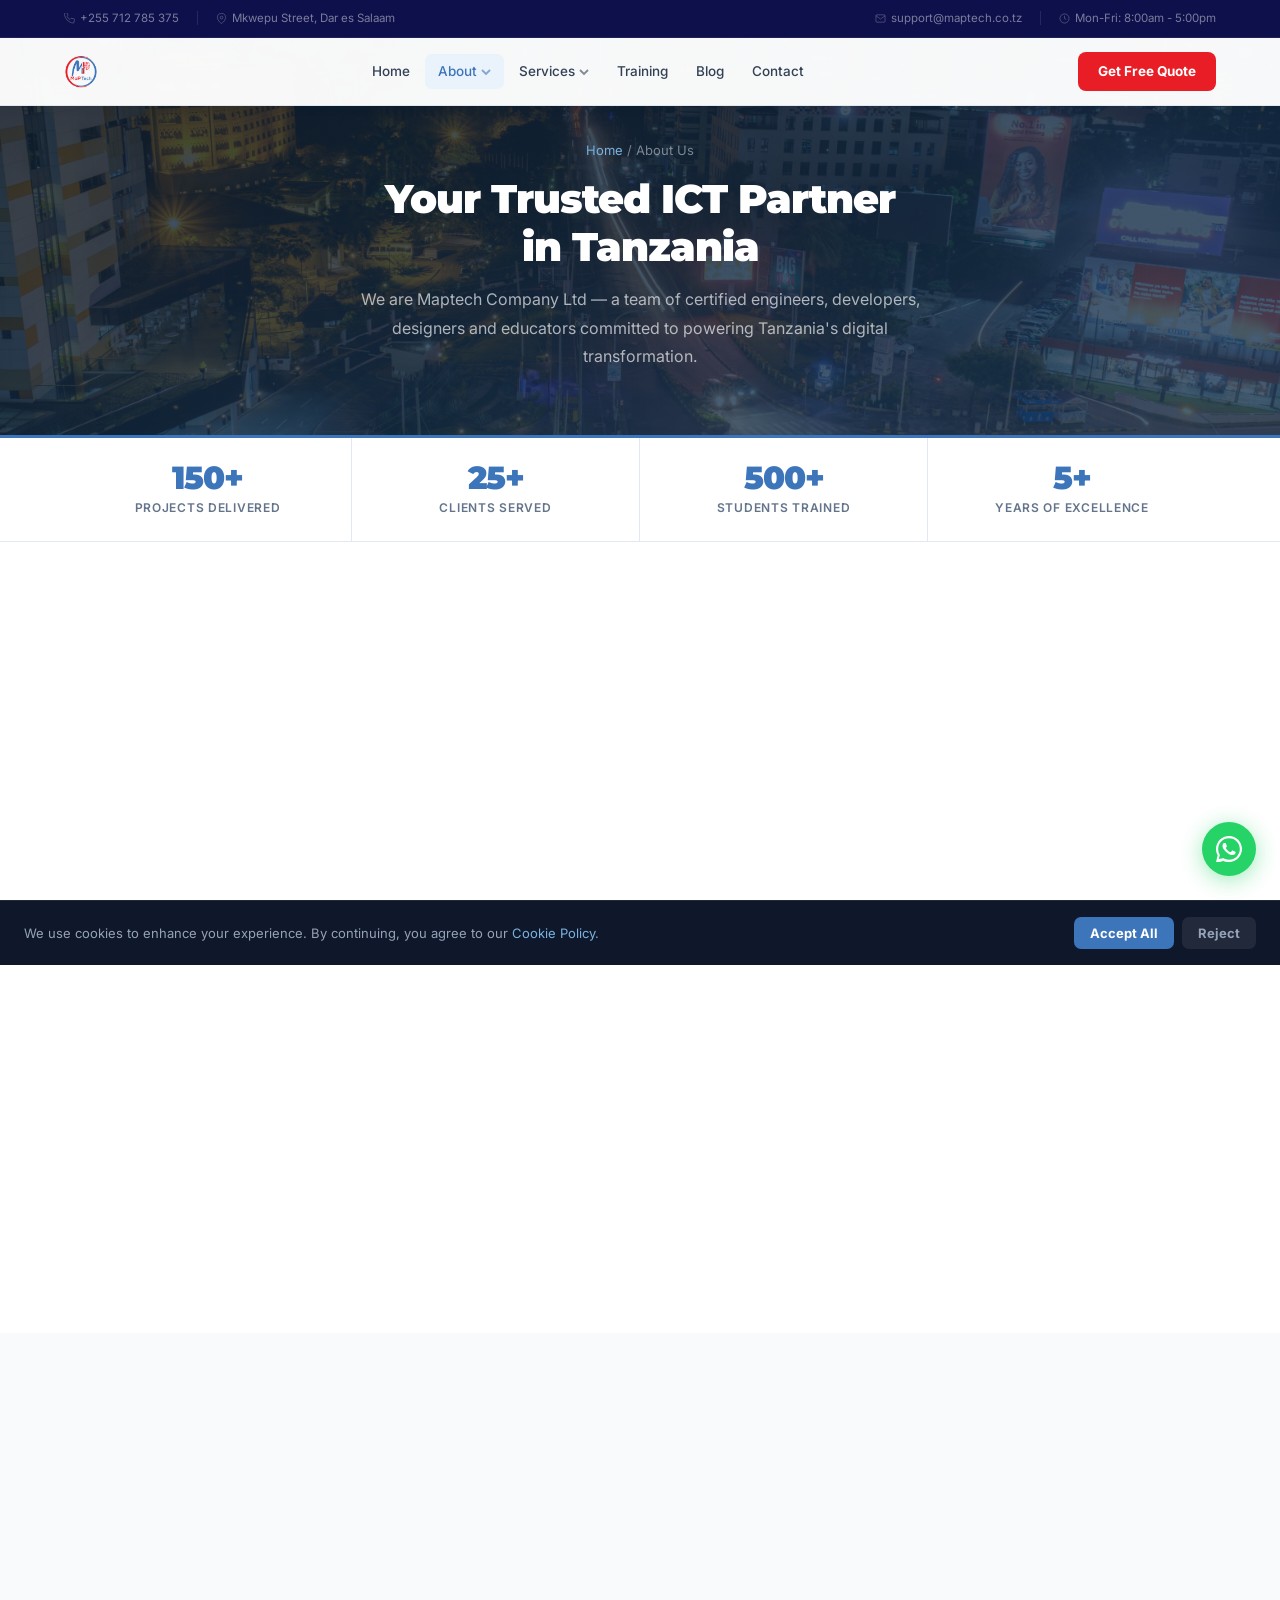
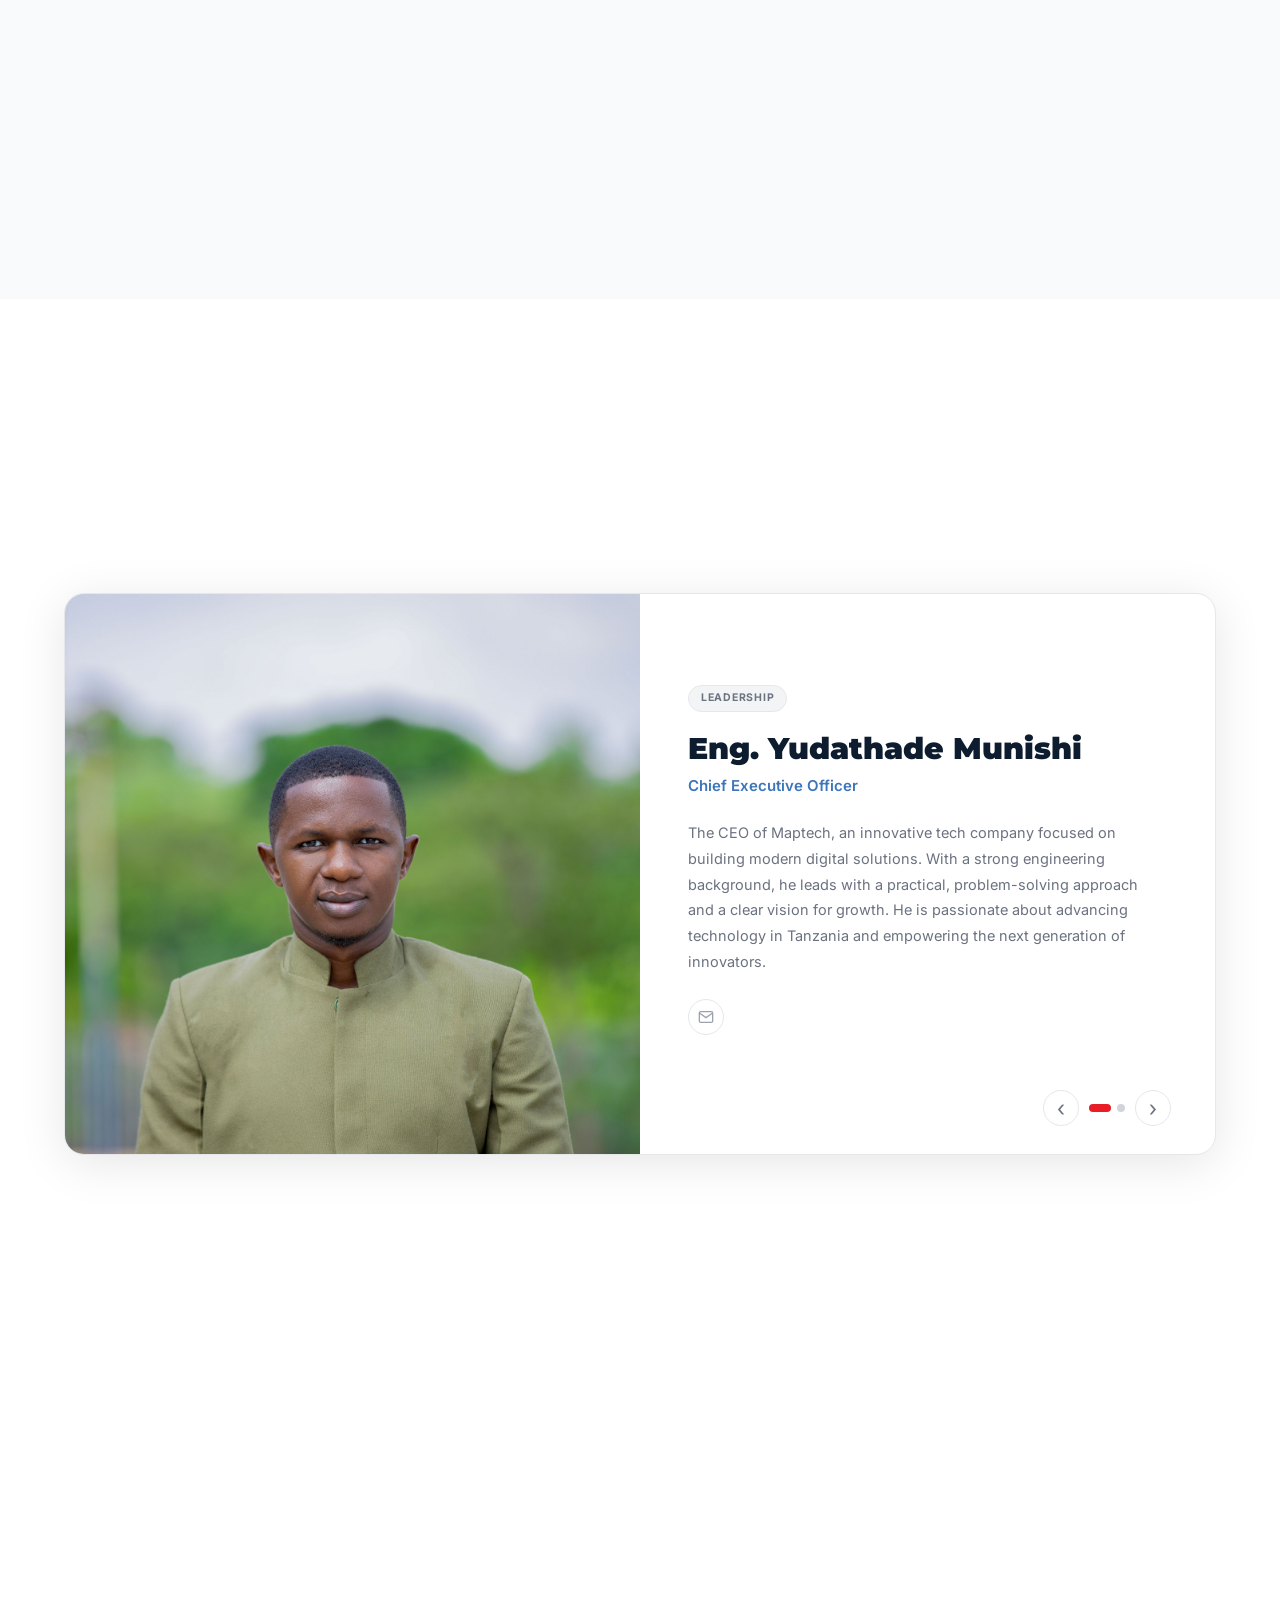
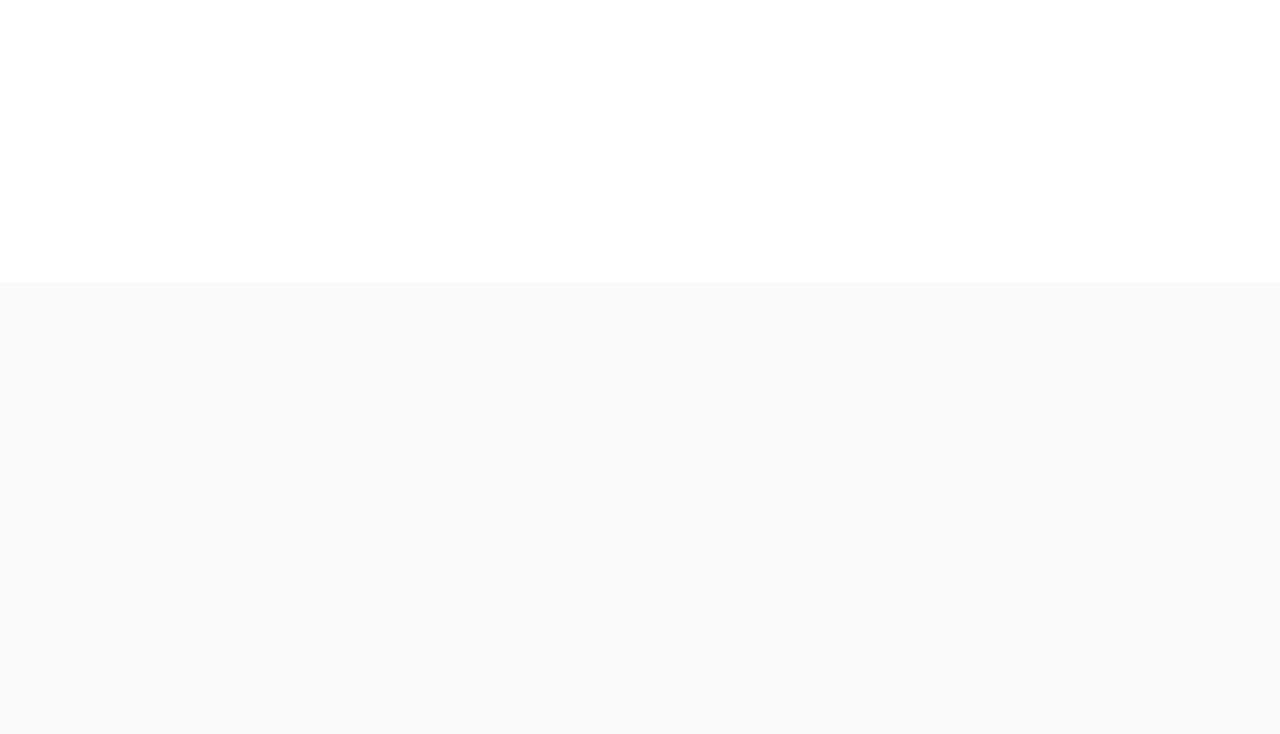
==== commit 49e59d4f: "Fix layout bugs, remove duplicate content, improve mobile UI/UX" ====
--- a/about.html
+++ b/about.html
@@ -44,8 +44,11 @@
 <div class="mob-nav" id="mobNav">
   <div class="mob-header">
     <a href="index.html" class="logo">
-      <div class="logo-mark"><svg viewBox="0 0 24 24" fill="none" stroke="white" stroke-width="2.5" width="16" height="16"><polygon points="12 2 22 8.5 22 15.5 12 22 2 15.5 2 8.5"/><line x1="12" y1="2" x2="12" y2="22"/><line x1="2" y1="8.5" x2="22" y2="8.5"/></svg></div>
-      <div class="logo-name"><span>MAP</span>TECH</div>
+      <img src="assets/images/MapTech-logo.png" alt="Maptech Logo" style="height:34px;width:auto" onerror="this.style.display='none';this.nextElementSibling.style.display='flex'">
+      <div style="display:none;align-items:center;gap:6px">
+        <div class="logo-mark"><svg viewBox="0 0 24 24" fill="none" stroke="white" stroke-width="2.5" width="16" height="16"><polygon points="12 2 22 8.5 22 15.5 12 22 2 15.5 2 8.5"/><line x1="12" y1="2" x2="12" y2="22"/><line x1="2" y1="8.5" x2="22" y2="8.5"/></svg></div>
+        <div class="logo-name"><span>MAP</span>TECH</div>
+      </div>
     </a>
     <button class="mob-close" onclick="closeMob()">&#x2715;</button>
   </div>
@@ -88,14 +91,14 @@
         </a>
         <div class="nav-drop">
           <span class="drop-group-label">Security &amp; Digital</span>
-          <a href="services.html#svc-cyber" class="drop-item"><span class="drop-item-ico"><svg viewBox="0 0 24 24" fill="none" xmlns="http://www.w3.org/2000/svg"><path d="M12 2L3 7v5c0 5.25 3.75 10.15 9 11.35C17.25 22.15 21 17.25 21 12V7L12 2z" fill="currentColor" opacity=".18" stroke="currentColor" stroke-width="1.7" stroke-linejoin="round"/><rect x="8.5" y="11" width="7" height="5.5" rx="1.2" fill="currentColor" opacity=".35"/><rect x="8.5" y="11" width="7" height="5.5" rx="1.2" stroke="currentColor" stroke-width="1.4"/><path d="M10.5 11V9.5a1.5 1.5 0 013 0V11" stroke="currentColor" stroke-width="1.4" stroke-linecap="round"/><circle cx="12" cy="14" r=".7" fill="currentColor"/></svg></span><span class="drop-item-text"><strong>Cybersecurity</strong><span>Firewalls, audits &amp; threat protection</span></span></a>
+          <a href="services.html#svc-cyber" class="drop-item"><span class="drop-item-ico ico-red"><svg viewBox="0 0 24 24" fill="none" xmlns="http://www.w3.org/2000/svg"><path d="M12 2L3 7v5c0 5.25 3.75 10.15 9 11.35C17.25 22.15 21 17.25 21 12V7L12 2z" fill="currentColor" opacity=".18" stroke="currentColor" stroke-width="1.7" stroke-linejoin="round"/><rect x="8.5" y="11" width="7" height="5.5" rx="1.2" fill="currentColor" opacity=".35"/><rect x="8.5" y="11" width="7" height="5.5" rx="1.2" stroke="currentColor" stroke-width="1.4"/><path d="M10.5 11V9.5a1.5 1.5 0 013 0V11" stroke="currentColor" stroke-width="1.4" stroke-linecap="round"/><circle cx="12" cy="14" r=".7" fill="currentColor"/></svg></span><span class="drop-item-text"><strong>Cybersecurity</strong><span>Firewalls, audits &amp; threat protection</span></span></a>
           <a href="services.html#svc-web" class="drop-item"><span class="drop-item-ico"><svg viewBox="0 0 24 24" fill="none" xmlns="http://www.w3.org/2000/svg"><circle cx="12" cy="12" r="9" fill="currentColor" opacity=".1" stroke="currentColor" stroke-width="1.7"/><ellipse cx="12" cy="12" rx="3.5" ry="9" stroke="currentColor" stroke-width="1.4"/><path d="M3 12h18" stroke="currentColor" stroke-width="1.4"/><path d="M5.5 7.5C7.5 8.4 9.6 8.9 12 8.9s4.5-.5 6.5-1.4M5.5 16.5C7.5 15.6 9.6 15.1 12 15.1s4.5.5 6.5 1.4" stroke="currentColor" stroke-width="1.3" stroke-linecap="round"/></svg></span><span class="drop-item-text"><strong>Web Design &amp; Software Dev</strong><span>Websites, apps &amp; custom software</span></span></a>
           <a href="services.html#svc-hosting" class="drop-item"><span class="drop-item-ico"><svg viewBox="0 0 24 24" fill="none" xmlns="http://www.w3.org/2000/svg"><rect x="2" y="3.5" width="20" height="6" rx="2" fill="currentColor" opacity=".2" stroke="currentColor" stroke-width="1.7"/><rect x="2" y="14.5" width="20" height="6" rx="2" fill="currentColor" opacity=".12" stroke="currentColor" stroke-width="1.7"/><circle cx="6" cy="6.5" r="1.3" fill="currentColor"/><circle cx="9.5" cy="6.5" r="1.3" fill="currentColor" opacity=".5"/><circle cx="6" cy="17.5" r="1.3" fill="currentColor" opacity=".6"/><path d="M13 6.5h5M13 17.5h5" stroke="currentColor" stroke-width="1.4" stroke-linecap="round"/></svg></span><span class="drop-item-text"><strong>Web Hosting &amp; Domain Registration</strong><span>Managed hosting, SSL &amp; domain names</span></span></a>
           <div class="drop-divider"></div>
           <span class="drop-group-label">Design &amp; Infrastructure</span>
           <a href="services.html#svc-design" class="drop-item"><span class="drop-item-ico"><svg viewBox="0 0 24 24" fill="none" xmlns="http://www.w3.org/2000/svg"><path d="M12 3C7 3 3 7 3 12c0 4.97 4.03 9 9 9 1.1 0 2-.9 2-2 0-.5-.19-.96-.5-1.3-.3-.33-.5-.78-.5-1.27 0-1.1.9-2 2-2h2.35C19.77 14.43 21 13.32 21 12c0-4.97-4.03-9-9-9z" fill="currentColor" opacity=".15" stroke="currentColor" stroke-width="1.7"/><circle cx="7.5" cy="10.5" r="1.5" fill="currentColor" opacity=".7"/><circle cx="10.5" cy="7" r="1.5" fill="currentColor"/><circle cx="14.5" cy="7" r="1.5" fill="currentColor" opacity=".6"/><circle cx="17" cy="10.5" r="1.5" fill="currentColor" opacity=".4"/></svg></span><span class="drop-item-text"><strong>Graphic Design &amp; Branding</strong><span>Branding, print &amp; digital assets</span></span></a>
           <a href="services.html#svc-network" class="drop-item"><span class="drop-item-ico"><svg viewBox="0 0 24 24" fill="none" xmlns="http://www.w3.org/2000/svg"><rect x="1.5" y="1.5" width="6" height="6" rx="1.5" fill="currentColor" opacity=".22" stroke="currentColor" stroke-width="1.6"/><rect x="16.5" y="1.5" width="6" height="6" rx="1.5" fill="currentColor" opacity=".15" stroke="currentColor" stroke-width="1.6"/><rect x="9" y="16.5" width="6" height="6" rx="1.5" fill="currentColor" opacity=".22" stroke="currentColor" stroke-width="1.6"/><path d="M4.5 7.5v3a1 1 0 001 1h13a1 1 0 001-1v-3M12 11.5v5" stroke="currentColor" stroke-width="1.6" stroke-linecap="round"/></svg></span><span class="drop-item-text"><strong>IT Networking</strong><span>LAN/WAN, cabling &amp; infrastructure</span></span></a>
-          <a href="services.html#svc-cctv" class="drop-item"><span class="drop-item-ico"><svg viewBox="0 0 24 24" fill="none" xmlns="http://www.w3.org/2000/svg"><rect x="1" y="6.5" width="14" height="11" rx="2" fill="currentColor" opacity=".15" stroke="currentColor" stroke-width="1.7"/><path d="M15 9.5l7-3v11l-7-3V9.5z" fill="currentColor" opacity=".2" stroke="currentColor" stroke-width="1.7" stroke-linejoin="round"/><circle cx="7" cy="12" r="2.5" fill="currentColor" opacity=".35"/><circle cx="7" cy="12" r="2.5" stroke="currentColor" stroke-width="1.4"/><circle cx="7" cy="12" r="1" fill="currentColor"/></svg></span><span class="drop-item-text"><strong>CCTV &amp; Security Systems</strong><span>IP cameras, access control &amp; alarms</span></span></a>
+          <a href="services.html#svc-cctv" class="drop-item"><span class="drop-item-ico ico-red"><svg viewBox="0 0 24 24" fill="none" xmlns="http://www.w3.org/2000/svg"><rect x="1" y="6.5" width="14" height="11" rx="2" fill="currentColor" opacity=".15" stroke="currentColor" stroke-width="1.7"/><path d="M15 9.5l7-3v11l-7-3V9.5z" fill="currentColor" opacity=".2" stroke="currentColor" stroke-width="1.7" stroke-linejoin="round"/><circle cx="7" cy="12" r="2.5" fill="currentColor" opacity=".35"/><circle cx="7" cy="12" r="2.5" stroke="currentColor" stroke-width="1.4"/><circle cx="7" cy="12" r="1" fill="currentColor"/></svg></span><span class="drop-item-text"><strong>CCTV &amp; Security Systems</strong><span>IP cameras, access control &amp; alarms</span></span></a>
           <div class="drop-divider"></div>
           <span class="drop-group-label">Support &amp; Training</span>
           <a href="services.html#svc-computer" class="drop-item"><span class="drop-item-ico"><svg viewBox="0 0 24 24" fill="none" xmlns="http://www.w3.org/2000/svg"><rect x="2" y="3" width="20" height="13" rx="2" fill="currentColor" opacity=".12" stroke="currentColor" stroke-width="1.7"/><path d="M8 21h8M12 16v5" stroke="currentColor" stroke-width="1.7" stroke-linecap="round"/><path d="M10.5 9.3a2.5 2.5 0 104.5 2" stroke="currentColor" stroke-width="1.5" stroke-linecap="round"/><path d="M14.5 8.5l2.8-3.3 1.7 1.5L16.2 10" stroke="currentColor" stroke-width="1.5" stroke-linecap="round" stroke-linejoin="round"/><path d="M15 10.8L13.5 12" stroke="currentColor" stroke-width="1.5" stroke-linecap="round"/></svg></span><span class="drop-item-text"><strong>Computer Maintenance &amp; Supply</strong><span>Repairs, parts &amp; accessories</span></span></a>
@@ -195,9 +198,9 @@
   <div class="si">
     <div class="sh fade-up"><div class="stag">Our Purpose</div><div class="section-title">Mission, Vision &amp; Commitment</div></div>
     <div class="mission-cards">
-      <div class="mc fade-up"><div class="ico">&#x1F3AF;</div><h3>Our Mission</h3><p>To empower businesses and individuals with cutting-edge technology solutions that simplify complex challenges and unlock new opportunities for growth and success across Tanzania.</p></div>
-      <div class="mc fade-up"><div class="ico">&#x1F52D;</div><h3>Our Vision</h3><p>To empower organisations with the right tools, training and support to operate efficiently, stay secure and thrive in the digital age — setting new standards for ICT excellence in East Africa.</p></div>
-      <div class="mc fade-up"><div class="ico">&#x1F91D;</div><h3>Our Commitment</h3><p>We deliver innovative solutions that exceed expectations, foster lasting partnerships built on trust and transparency, and drive positive impact through sustainable technology practices.</p></div>
+      <div class="mc fade-up"><div class="ico"><svg viewBox="0 0 24 24" fill="none" xmlns="http://www.w3.org/2000/svg"><circle cx="12" cy="12" r="9" fill="currentColor" opacity=".1" stroke="currentColor" stroke-width="1.8"/><circle cx="12" cy="12" r="5.5" fill="currentColor" opacity=".18" stroke="currentColor" stroke-width="1.5"/><circle cx="12" cy="12" r="2.5" fill="currentColor"/></svg></div><h3>Our Mission</h3><p>To empower businesses and individuals with cutting-edge technology solutions that simplify complex challenges and unlock new opportunities for growth and success across Tanzania.</p></div>
+      <div class="mc fade-up"><div class="ico"><svg viewBox="0 0 24 24" fill="none" xmlns="http://www.w3.org/2000/svg"><path d="M1 12s4-8 11-8 11 8 11 8-4 8-11 8-11-8-11-8z" fill="currentColor" opacity=".12" stroke="currentColor" stroke-width="1.8" stroke-linecap="round"/><circle cx="12" cy="12" r="4" fill="currentColor" opacity=".25" stroke="currentColor" stroke-width="1.5"/><circle cx="12" cy="12" r="2" fill="currentColor"/></svg></div><h3>Our Vision</h3><p>To empower organisations with the right tools, training and support to operate efficiently, stay secure and thrive in the digital age — setting new standards for ICT excellence in East Africa.</p></div>
+      <div class="mc fade-up"><div class="ico"><svg viewBox="0 0 24 24" fill="none" xmlns="http://www.w3.org/2000/svg"><path d="M12 2L3 7v5c0 5.25 3.75 10.15 9 11.35C17.25 22.15 21 17.25 21 12V7L12 2z" fill="currentColor" opacity=".18" stroke="currentColor" stroke-width="1.8" stroke-linejoin="round"/><path d="M8.5 12l2.5 2.5 4.5-5" stroke="currentColor" stroke-width="2" stroke-linecap="round" stroke-linejoin="round"/></svg></div><h3>Our Commitment</h3><p>We deliver innovative solutions that exceed expectations, foster lasting partnerships built on trust and transparency, and drive positive impact through sustainable technology practices.</p></div>
     </div>
   </div>
 </section>
@@ -331,12 +334,12 @@
   <div class="si">
     <div class="sh fade-up"><div class="stag">Why Choose Us</div><div class="section-title">What Sets Maptech Apart</div><p class="section-sub">Six reasons why Tanzania's businesses choose Maptech — and stay with us for years</p></div>
     <div class="why-feats why-feats-about" style="display:grid;grid-template-columns:repeat(3,1fr);gap:22px;max-width:100%">
-      <div class="wf fade-up"><div class="wf-icon">&#x1F3C6;</div><div><h4>Certified Professionals</h4><p>Every service is delivered by qualified engineers and specialists — CCNA, CEH-certified and industry-recognised across ICT disciplines.</p></div></div>
-      <div class="wf fade-up"><div class="wf-icon">&#x23F1;&#xFE0F;</div><div><h4>On-Time Delivery</h4><p>We set realistic timelines and honour them — always. Our structured project management keeps every engagement on schedule and on budget.</p></div></div>
-      <div class="wf fade-up"><div class="wf-icon">&#x1F4CB;</div><div><h4>Transparent Pricing</h4><p>No hidden fees or surprise invoices. We provide detailed, itemised proposals so you know exactly what you are paying for before any work begins.</p></div></div>
-      <div class="wf fade-up"><div class="wf-icon">&#x1F512;</div><div><h4>Security-First Design</h4><p>Security is engineered into every solution — whether a website, a network, or a CCTV system. We never treat protection as an afterthought.</p></div></div>
-      <div class="wf fade-up"><div class="wf-icon">&#x1F4DE;</div><div><h4>After-Sales Support</h4><p>Our relationship continues after project delivery. We offer dedicated support, maintenance plans and rapid-response helpdesk for all our clients.</p></div></div>
-      <div class="wf fade-up"><div class="wf-icon">&#x1F30D;</div><div><h4>Deep Local Knowledge</h4><p>We understand Tanzanian infrastructure, regulations and business culture — delivering solutions that work in the real East African environment.</p></div></div>
+      <div class="wf fade-up"><div class="wf-icon"><svg viewBox="0 0 24 24" fill="none" xmlns="http://www.w3.org/2000/svg"><circle cx="12" cy="9" r="6" fill="currentColor" opacity=".15" stroke="currentColor" stroke-width="1.8"/><path d="M9 17l-3 6 6-3.5 6 3.5-3-6" stroke="currentColor" stroke-width="1.7" stroke-linejoin="round"/><path d="M10 8.5l1.5 1.5 3-3" stroke="currentColor" stroke-width="1.7" stroke-linecap="round" stroke-linejoin="round"/></svg></div><div><h4>Certified Professionals</h4><p>Every service is delivered by qualified engineers and specialists — CCNA, CEH-certified and industry-recognised across ICT disciplines.</p></div></div>
+      <div class="wf fade-up"><div class="wf-icon"><svg viewBox="0 0 24 24" fill="none" xmlns="http://www.w3.org/2000/svg"><circle cx="12" cy="12" r="9" fill="currentColor" opacity=".1" stroke="currentColor" stroke-width="1.8"/><path d="M12 7v5l3.5 3.5" stroke="currentColor" stroke-width="2" stroke-linecap="round" stroke-linejoin="round"/><circle cx="12" cy="12" r="1.5" fill="currentColor" opacity=".4"/></svg></div><div><h4>On-Time Delivery</h4><p>We set realistic timelines and honour them — always. Our structured project management keeps every engagement on schedule and on budget.</p></div></div>
+      <div class="wf fade-up"><div class="wf-icon"><svg viewBox="0 0 24 24" fill="none" xmlns="http://www.w3.org/2000/svg"><path d="M4 3h12l4 4v14a1 1 0 01-1 1H4a1 1 0 01-1-1V4a1 1 0 011-1z" fill="currentColor" opacity=".12" stroke="currentColor" stroke-width="1.8"/><path d="M16 3v4h4" stroke="currentColor" stroke-width="1.5"/><path d="M8 10h8M8 13h8M8 16h5" stroke="currentColor" stroke-width="1.5" stroke-linecap="round"/></svg></div><div><h4>Transparent Pricing</h4><p>No hidden fees or surprise invoices. We provide detailed, itemised proposals so you know exactly what you are paying for before any work begins.</p></div></div>
+      <div class="wf fade-up"><div class="wf-icon"><svg viewBox="0 0 24 24" fill="none" xmlns="http://www.w3.org/2000/svg"><path d="M12 2L3 7v5c0 5.25 3.75 10.15 9 11.35C17.25 22.15 21 17.25 21 12V7L12 2z" fill="currentColor" opacity=".18" stroke="currentColor" stroke-width="1.8" stroke-linejoin="round"/><rect x="8.5" y="11" width="7" height="5.5" rx="1.2" fill="currentColor" opacity=".35"/><rect x="8.5" y="11" width="7" height="5.5" rx="1.2" stroke="currentColor" stroke-width="1.5"/><path d="M10.5 11V9.5a1.5 1.5 0 013 0V11" stroke="currentColor" stroke-width="1.5" stroke-linecap="round"/></svg></div><div><h4>Security-First Design</h4><p>Security is engineered into every solution — whether a website, a network, or a CCTV system. We never treat protection as an afterthought.</p></div></div>
+      <div class="wf fade-up"><div class="wf-icon"><svg viewBox="0 0 24 24" fill="none" xmlns="http://www.w3.org/2000/svg"><path d="M3 18v-6a9 9 0 0118 0v6" stroke="currentColor" stroke-width="1.8" stroke-linecap="round"/><path d="M3 18a2 2 0 002 2h1a2 2 0 002-2v-3a2 2 0 00-2-2H3v5z" fill="currentColor" opacity=".2" stroke="currentColor" stroke-width="1.7"/><path d="M21 18a2 2 0 01-2 2h-1a2 2 0 01-2-2v-3a2 2 0 012-2h3v5z" fill="currentColor" opacity=".2" stroke="currentColor" stroke-width="1.7"/></svg></div><div><h4>After-Sales Support</h4><p>Our relationship continues after project delivery. We offer dedicated support, maintenance plans and rapid-response helpdesk for all our clients.</p></div></div>
+      <div class="wf fade-up"><div class="wf-icon"><svg viewBox="0 0 24 24" fill="none" xmlns="http://www.w3.org/2000/svg"><path d="M21 10c0 7-9 13-9 13S3 17 3 10a9 9 0 0118 0z" fill="currentColor" opacity=".15" stroke="currentColor" stroke-width="1.8" stroke-linejoin="round"/><circle cx="12" cy="10" r="3.5" fill="currentColor" opacity=".35"/><circle cx="12" cy="10" r="3.5" stroke="currentColor" stroke-width="1.5"/><circle cx="12" cy="10" r="1.3" fill="currentColor"/></svg></div><div><h4>Deep Local Knowledge</h4><p>We understand Tanzanian infrastructure, regulations and business culture — delivering solutions that work in the real East African environment.</p></div></div>
     </div>
   </div>
 </section>
@@ -346,80 +349,4 @@
   <div class="si">
     <div class="sh fade-up"><div class="stag">Our Values</div><div class="section-title">Principles That Drive Every Decision</div></div>
     <div class="values-grid">
-      <div class="val-card fade-up"><div class="val-icon">&#x1F91D;</div><div><h4>Integrity</h4><p>We operate with full transparency and accountability in every engagement, from quotation through to final delivery.</p></div></div>
-      <div class="val-card fade-up"><div class="val-icon">&#x26A1;</div><div><h4>Excellence</h4><p>We hold ourselves to the highest technical and creative standards on every project, large or small.</p></div></div>
-      <div class="val-card fade-up"><div class="val-icon">&#x1F680;</div><div><h4>Innovation</h4><p>We continuously learn and adopt emerging technologies to keep our clients ahead in a fast-changing landscape.</p></div></div>
-      <div class="val-card fade-up"><div class="val-icon">&#x1F465;</div><div><h4>Collaboration</h4><p>We work as true partners — listening, adapting and co-creating solutions aligned with your unique goals.</p></div></div>
-      <div class="val-card fade-up"><div class="val-icon">&#x1F30D;</div><div><h4>Local Impact</h4><p>Deeply committed to Tanzania's digital economy, empowering local businesses and ICT talent nationwide.</p></div></div>
-      <div class="val-card fade-up"><div class="val-icon">&#x1F510;</div><div><h4>Security-First</h4><p>Security is never an afterthought — we engineer it into every system, network and application we build.</p></div></div>
-    </div>
-  </div>
-</section>
-
-<!-- CTA -->
-<div class="cta-banner">
-  <div class="cta-inner">
-    <h2>Let's Build Something Great Together</h2>
-    <p>Whether you need enterprise infrastructure, a digital platform or professional ICT training, Maptech is ready.</p>
-    <div class="cta-btns">
-      <a href="contact.html" class="btn-cta">Contact Us Today &#x2192;</a>
-      <a href="services.html" class="btn-cta-out">View Our Services</a>
-    </div>
-  </div>
-</div>
-
-<!-- Footer -->
-<footer>
-  <div class="fi">
-    <div class="fb">
-      <div class="fb-logo"><span>MAP</span>TECH</div>
-      <p>Tanzania's trusted ICT partner — delivering cybersecurity, web development, networking, CCTV, graphic design and professional training to businesses across the country.</p>
-      <div class="fci">&#x1F4CD; Mkwepu Street, Dar es Salaam, Tanzania</div>
-      <div class="fci">&#x1F4DE; +(255) 712 785 375</div>
-      <div class="fci">&#x2709;&#xFE0F; support@maptech.co.tz</div>
-      <div class="fb-socials">
-        <a href="https://web.facebook.com/maptechtz/" target="_blank" class="fsb">f</a>
-        <a href="https://www.instagram.com/maptech_tz/" target="_blank" class="fsb">ig</a>
-        <a href="https://x.com/maptech_tz" target="_blank" class="fsb">X</a>
-        <a href="https://www.youtube.com/@maptechtz/videos" target="_blank" class="fsb">&#x25B6;</a>
-        <a href="https://github.com/maptechtz-developers" target="_blank" class="fsb">gh</a>
-      </div>
-    </div>
-    <div class="fc">
-      <h4>Services</h4>
-      <a href="services.html">Cybersecurity</a>
-      <a href="services.html">Web Development</a>
-      <a href="services.html">Graphic Design</a>
-      <a href="services.html">IT Networking</a>
-      <a href="services.html">CCTV &amp; Security</a>
-      <a href="training.html">ICT Training</a>
-    </div>
-    <div class="fc">
-      <h4>Company</h4>
-      <a href="index.html">Home</a>
-      <a href="about.html">About Us</a>
-      <a href="blog.html">Blog</a>
-      <a href="contact.html">Contact Us</a>
-      <a href="privacy-policy.html">Privacy Policy</a>
-      <a href="terms-of-service.html">Terms of Service</a>
-      <a href="cookie-policy.html">Cookie Policy</a>
-    </div>
-    <div class="fc fn">
-      <h4>Newsletter</h4>
-      <p>ICT insights and Maptech updates. No spam, unsubscribe anytime.</p>
-      <div class="nl"><input type="email" placeholder="Your email address"><button>&#x2192;</button></div>
-    </div>
-  </div>
-  <div class="footer-bottom">
-    <p>&copy; 2025 Maptech Company Ltd. All rights reserved.</p>
-    <div>
-      <a href="privacy-policy.html">Privacy Policy</a>
-      <a href="terms-of-service.html">Terms &amp; Conditions</a>
-      <a href="cookie-policy.html">Cookie Policy</a>
-    </div>
-  </div>
-</footer>
-
-<script src="assets/js/maptech.js"></script>
-</body>
-</html>
+      <div class="val-card fade-up"><div class="val-icon"><svg viewBox="0 0 24 24" fill="none" xmlns="http://www.w3.org/2000/svg"><path d="M12 2L3 7v5c0 5.25 3.75 10.15 9 11.35C17.25 22.15 21 17.25 21 12V7L12 2z" fill="currentColor" opacity=".2" stroke="currentColor" stroke-width="1.8" stroke-linejoin="round"/><path d="M8.5 12l2.5 2.5 4.5-5" stroke="currentColor" stroke-width="2" stroke-linecap="round" stroke-linejoin="round"/></svg></div><div><h4>Integrity</h4><p>We operate with full transparency and accountability in every engagement, from quotation through to fina
--- a/assets/css/maptech.css
+++ b/assets/css/maptech.css
@@ -108,8 +108,10 @@
 .nav-item:hover .nav-drop{opacity:1;pointer-events:auto;transform:translateY(0)}
 .drop-item{display:flex;align-items:flex-start;gap:11px;padding:10px 12px;border-radius:9px;transition:.15s;text-decoration:none;color:inherit}
 .drop-item:hover{background:var(--blue-3)}
-.drop-item-ico{font-size:20px;flex-shrink:0;margin-top:1px;width:28px;height:28px;text-align:center;display:flex;align-items:center;justify-content:center}
-.drop-item-ico svg{width:20px;height:20px;flex-shrink:0}
+.drop-item-ico{flex-shrink:0;width:32px;height:32px;border-radius:9px;background:var(--blue);color:#fff;display:flex;align-items:center;justify-content:center;transition:var(--t)}
+.drop-item-ico svg{width:17px;height:17px;flex-shrink:0}
+.drop-item-ico.ico-red{background:var(--red)}
+.drop-item:hover .drop-item-ico{transform:scale(1.08)}
 .drop-item-text strong{display:block;font-size:13px;color:var(--gray-900);font-weight:600;line-height:1.35}
 .drop-item-text span{font-size:11.5px;color:var(--gray-500);line-height:1.4}
 .drop-divider{height:1px;background:var(--gray-200);margin:6px 0}
@@ -261,7 +263,9 @@
 .why-badge p{font-size:13px;font-weight:700;color:#4ade80}.why-badge span{font-size:11px;color:rgba(255,255,255,.5)}
 .why-feats{display:flex;flex-direction:column;gap:20px}
 .wf{display:flex;gap:14px;align-items:flex-start}
-.wf-icon{width:44px;height:44px;min-width:44px;border-radius:11px;background:var(--blue-3);display:flex;align-items:center;justify-content:center;font-size:20px;border:1px solid rgba(61,117,186,.11)}
+.wf-icon{width:46px;height:46px;min-width:46px;border-radius:50%;background:linear-gradient(135deg,var(--blue-3),#d4e8f6);color:var(--blue);display:flex;align-items:center;justify-content:center;position:relative;transition:var(--t);flex-shrink:0}
+.wf-icon svg{width:22px;height:22px;flex-shrink:0}
+.wf:hover .wf-icon{background:linear-gradient(135deg,var(--blue),#1a5a9e);color:#fff}
 .wf h4{font-size:15px;font-weight:700;color:var(--gray-900);margin-bottom:5px}
 .wf p{font-size:13.5px;color:var(--gray-500);line-height:1.65}
 
@@ -323,7 +327,9 @@
 .mc{background:#fff;border:1.5px solid var(--gray-200);border-radius:var(--r-lg);padding:26px;text-align:center;transition:var(--t)}
 .mc:first-child{background:linear-gradient(135deg,var(--dark),#1e3f6e);border-color:transparent}
 .mc:hover{border-color:var(--blue);transform:translateY(-3px);box-shadow:var(--shadow-md)}
-.mc .ico{font-size:32px;margin-bottom:14px}
+.mc .ico{width:56px;height:56px;border-radius:50%;background:linear-gradient(135deg,var(--blue-3),#d4e8f6);color:var(--blue);display:flex;align-items:center;justify-content:center;margin:0 auto 16px;font-size:0;transition:var(--t)}
+.mc .ico svg{width:28px;height:28px;flex-shrink:0}
+.mc:first-child .ico{background:rgba(255,255,255,.15);color:#fff}
 .mc h3{font-family:'Montserrat',sans-serif;font-size:16px;font-weight:800;margin-bottom:10px;color:var(--gray-900)}
 .mc:first-child h3{color:#fff}
 .mc p{font-size:13.5px;color:var(--gray-500);line-height:1.7}
@@ -361,7 +367,9 @@
 .values-grid{display:grid;grid-template-columns:repeat(3,1fr);gap:16px}
 .val-card{background:var(--gray-50);border:1px solid var(--gray-200);border-radius:var(--r);padding:22px;display:flex;gap:14px;transition:var(--t)}
 .val-card:hover{border-color:var(--blue);background:#fff;box-shadow:var(--shadow-sm)}
-.val-icon{font-size:26px;min-width:36px;line-height:1}
+.val-icon{width:46px;height:46px;min-width:46px;border-radius:50%;background:linear-gradient(135deg,var(--blue-3),#d4e8f6);color:var(--blue);display:flex;align-items:center;justify-content:center;position:relative;transition:var(--t);flex-shrink:0}
+.val-icon svg{width:22px;height:22px;flex-shrink:0}
+.val-card:hover .val-icon{background:linear-gradient(135deg,var(--blue),#1a5a9e);color:#fff}
 .val-card h4{font-size:14.5px;font-weight:700;color:var(--gray-900);margin-bottom:5px}
 .val-card p{font-size:13px;color:var(--gray-500);line-height:1.65}
 
@@ -414,7 +422,9 @@
 .blog-grid{display:grid;grid-template-columns:repeat(3,1fr);gap:22px}
 .blog-card{background:#fff;border:1.5px solid var(--gray-200);border-radius:var(--r-lg);overflow:hidden;transition:var(--t);cursor:pointer}
 .blog-card:hover{border-color:var(--blue);box-shadow:var(--shadow-md);transform:translateY(-4px)}
-.blog-thumb{height:180px;display:flex;align-items:center;justify-content:center;font-size:54px}
+.blog-thumb{height:200px;overflow:hidden;position:relative;display:flex;align-items:center;justify-content:center;font-size:54px}
+.blog-thumb img{position:absolute;inset:0;width:100%;height:100%;object-fit:cover;display:block;transition:.4s ease}
+.blog-card:hover .blog-thumb img{transform:scale(1.06)}
 .bt1{background:linear-gradient(135deg,#dbeafe,#eff6ff)}
 .bt2{background:linear-gradient(135deg,#fee2e2,#fff5f5)}
 .bt3{background:linear-gradient(135deg,#d1fae5,#f0fdf4)}
